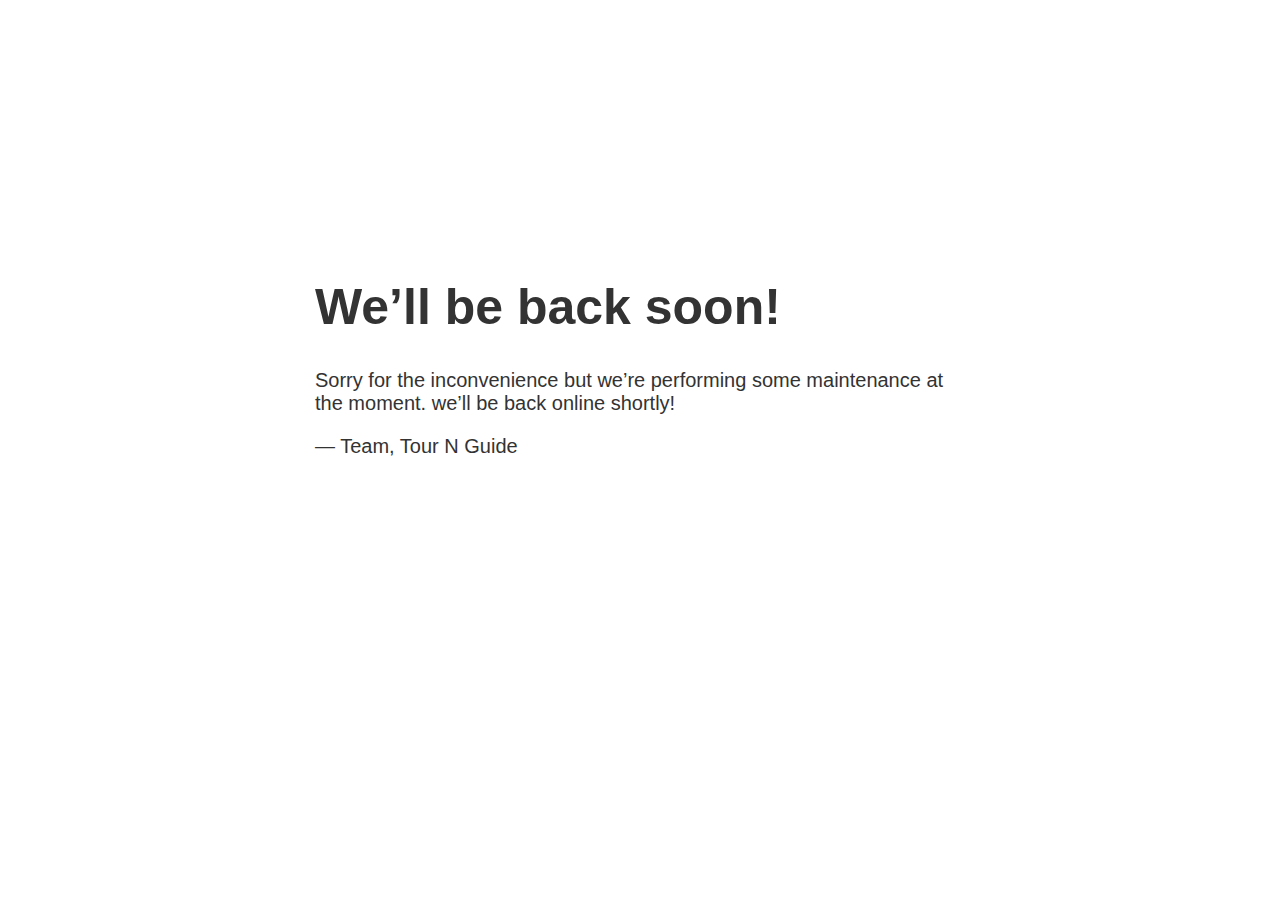
==== index.html @ 801d1462 "Update index.html" ====
<!doctype html>
<html>
<head><meta charset="utf-8">
	<title>hotelsamtenling</title>
</head>
<body>
<p>&nbsp;
<p></p>
</p>
</body>
</html>
<p><br />
<title></title>
<style type="text/css">body { text-align: center; padding: 150px; }
  h1 { font-size: 50px; }
  body { font: 20px Helvetica, sans-serif; color: #333; }
  article { display: block; text-align: left; width: 650px; margin: 0 auto; }
  a { color: #dc8100; text-decoration: none; }
  a:hover { color: #333; text-decoration: none; }
</style>
</p>

<article>
<h1>We&rsquo;ll be back soon!</h1>

<div>
<p>Sorry for the inconvenience but we&rsquo;re performing some maintenance at the moment. we&rsquo;ll be back online shortly!</p>

<p>&mdash; Team, Tour N Guide</p>
</div>
</article>
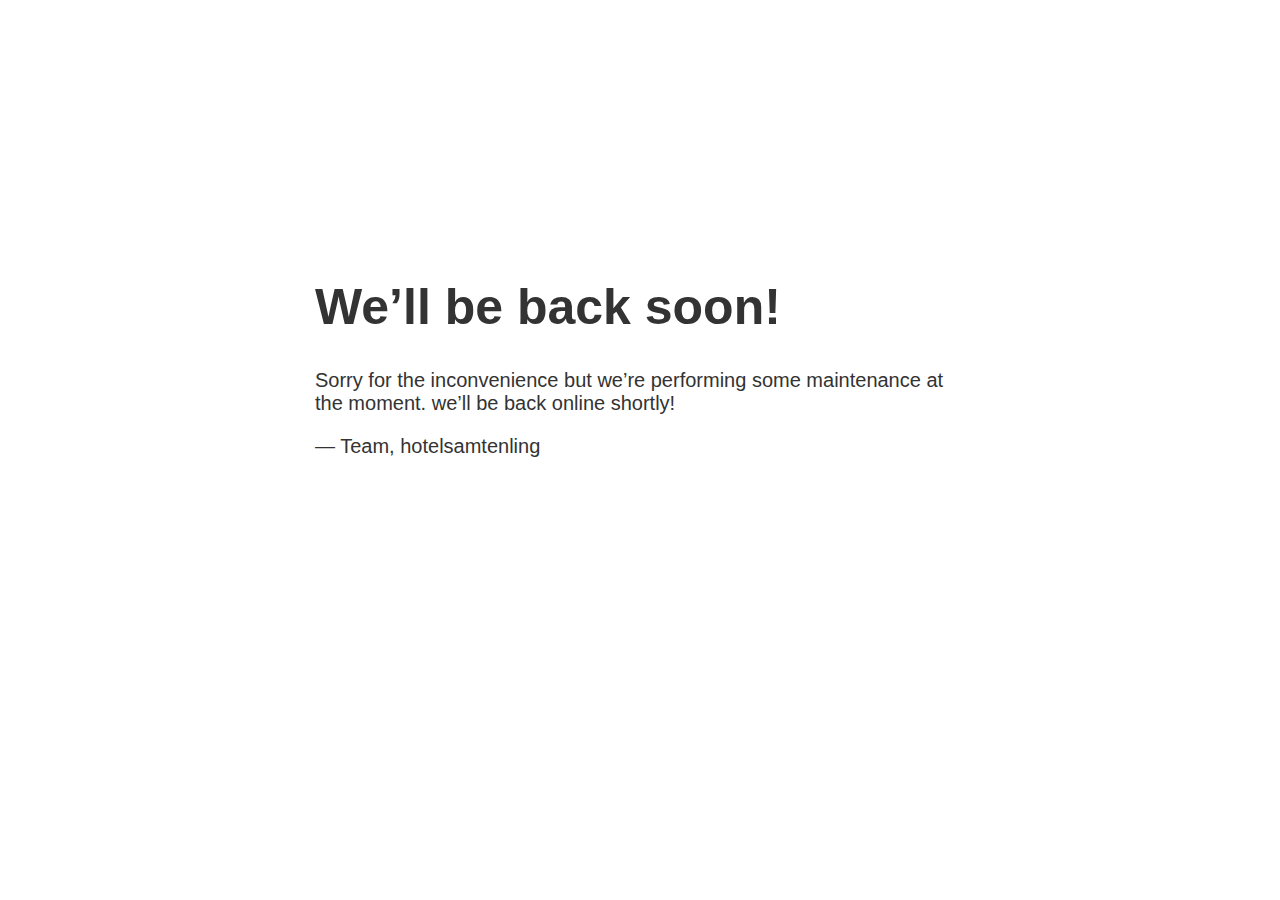
==== commit e744916a: "Update index.html" ====
--- a/index.html
+++ b/index.html
@@ -26,6 +26,6 @@
 <div>
 <p>Sorry for the inconvenience but we&rsquo;re performing some maintenance at the moment. we&rsquo;ll be back online shortly!</p>
 
-<p>&mdash; Team, Tour N Guide</p>
+<p>&mdash; Team, hotelsamtenling</p>
 </div>
 </article>
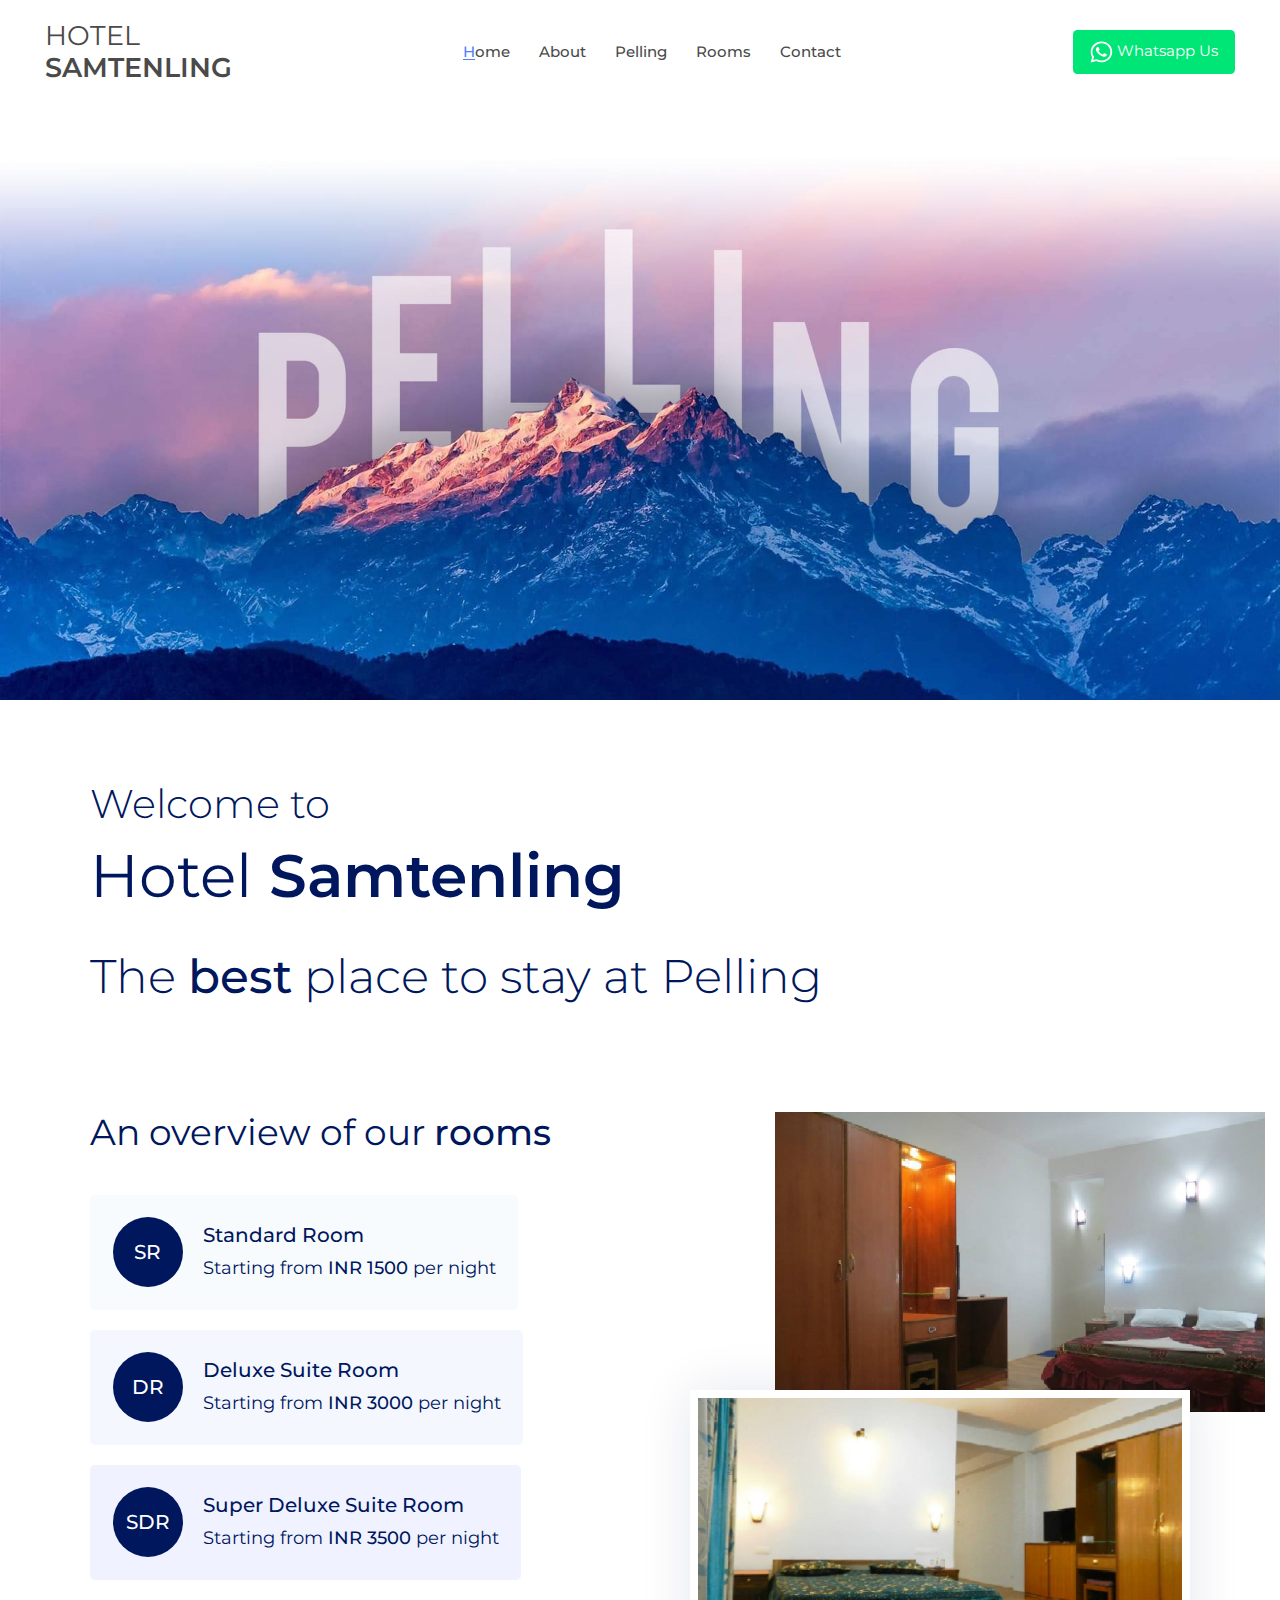
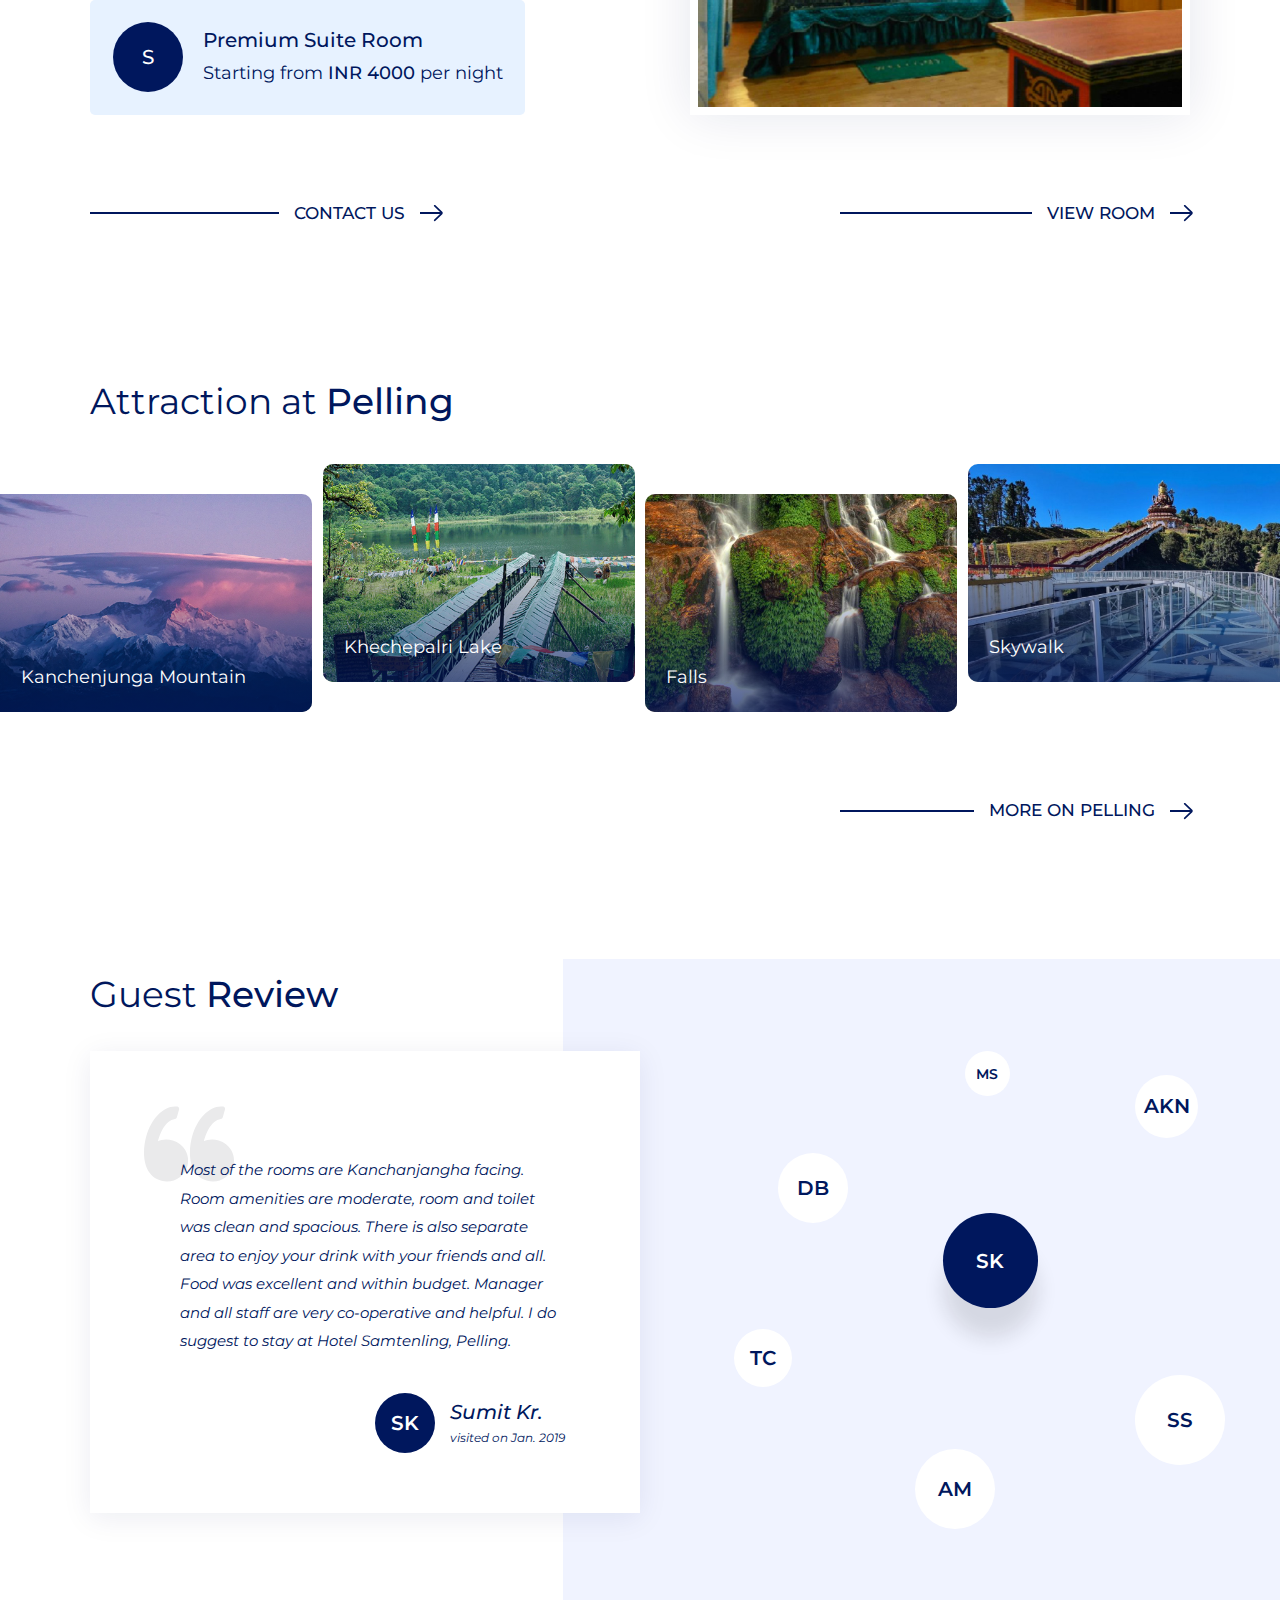
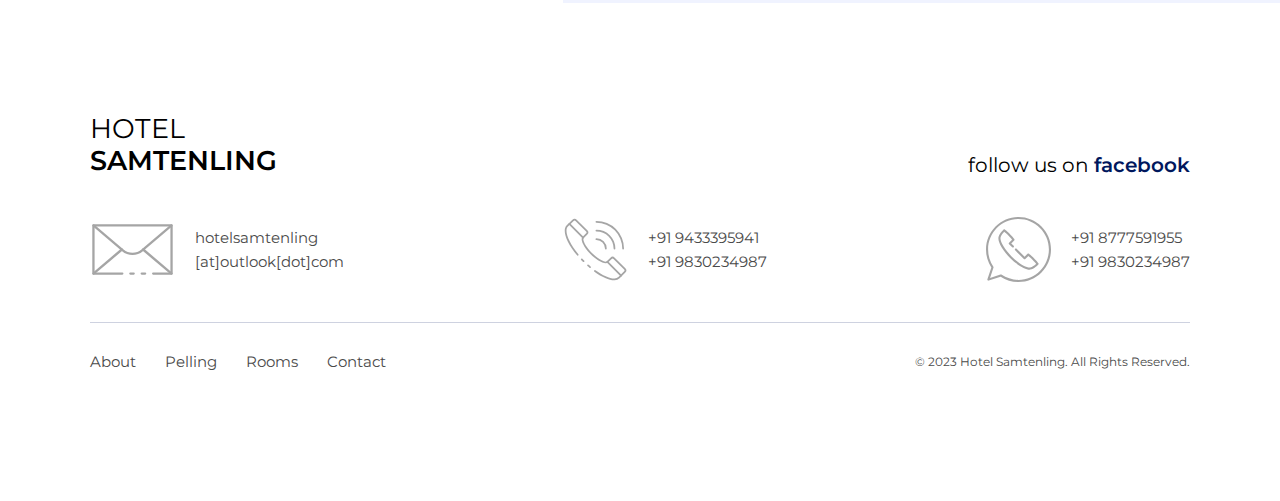
==== commit ead0d7d6: "Add files via upload" ====
--- a/index.html
+++ b/index.html
@@ -1,31 +1,350 @@
-<!doctype html>
-<html>
-<head><meta charset="utf-8">
-	<title>hotelsamtenling</title>
-</head>
-<body>
-<p>&nbsp;
-<p></p>
-</p>
-</body>
-</html>
-<p><br />
-<title></title>
-<style type="text/css">body { text-align: center; padding: 150px; }
-  h1 { font-size: 50px; }
-  body { font: 20px Helvetica, sans-serif; color: #333; }
-  article { display: block; text-align: left; width: 650px; margin: 0 auto; }
-  a { color: #dc8100; text-decoration: none; }
-  a:hover { color: #333; text-decoration: none; }
-</style>
-</p>
-
-<article>
-<h1>We&rsquo;ll be back soon!</h1>
-
-<div>
-<p>Sorry for the inconvenience but we&rsquo;re performing some maintenance at the moment. we&rsquo;ll be back online shortly!</p>
-
-<p>&mdash; Team, hotelsamtenling</p>
-</div>
-</article>
+<!-- Website: Hotel Samtenling
+Start Date: Dec. 14, 2020
+Location: Skk Home, Howrah  -->
+
+<!DOCTYPE html>
+<html lang="en">
+    <head>
+        <meta charset="UTF-8">
+        <meta name="theme-color" content="#00175d">
+        <meta name="viewport" content="width=device-width, initial-scale=1.0">
+        <meta name="format-detection" content="telephone=no">
+        <link rel="shortcut icon" href="assets/img/__fav/favicon.ico"/>
+        <link rel="icon" type="image/png" href="assets/img/__fav/favicon-32x32.png" sizes="32x32" />
+        <link rel="icon" type="image/png" href="assets/img/__fav/favicon-16x16.png" sizes="16x16" />
+        <title>Hotel Samtenling</title>
+
+        <!-- datepicker css -->
+        <link rel="stylesheet" href="assets/vendors/tuds-tDatepicker/css/t-datepicker.min.css">
+        <link rel="stylesheet" href="assets/vendors/tuds-tDatepicker/css/t-datepicker-blue.css">
+
+        <link rel="stylesheet" href="assets/vendors/swiper@6.4.5/swiper-bundle.min.css">
+        <link rel="stylesheet" href="assets/css/style.css">
+<link rel="stylesheet" href="assets/css/style-custom.css">
+    </head>
+
+
+    <body>
+
+        <header class="hs__header frontpage">
+            <div class="max-container">
+                <div class="inner-container">
+                    <a href="index.html" class="hs-logo">
+                        <h1><span class="d-block">HOTEL</span>SAMTENLING</h1>
+                    </a>
+
+                    <nav>
+                        <ul>
+                            <li><a href="index.html" class="nav-actv">Home</a></li>
+                            <li><a href="about.html">About</a></li>
+                            <li><a href="pelling.html">Pelling</a></li>
+                            <li><a href="rooms.html">Rooms</a></li>
+                            
+                            
+                            <li><a href="contact.html">Contact</a></li>
+                        </ul>
+                    </nav>
+
+                    <a href="https://wa.me/919830234987" class="btn btn-whatsapp solid rounded"><span><img src="assets/img/icons/whatsappC.svg"/></span> Whatsapp Us</a>
+                    
+                    <div id="menu-toggle" class="btn--hammenu">
+                        <div id="hamburger"><span></span><span></span><span></span></div>
+                        <div id="cross"><span></span><span></span></div>
+                    </div>
+                </div>
+            </div>
+        </header>
+
+
+    <main class="hs__home">
+        <section class="hs__hero"></section>
+
+        <section class="hs__intro">
+            <div class="main-container">
+                <div class="inner-container">
+                    <p>Welcome to</p>
+                    <h2><span>Hotel</span> Samtenling</h2>
+                    <h3>The <strong>best</strong> place to stay at Pelling</h3>
+                </div>
+            </div>
+        </section>
+
+        <section class="hs__room-overview">
+            <div class="main-container">
+                <div class="inner-container">
+                    <article>
+                        <h4 class="sec-title">An overview of our <strong>rooms</strong></h4>
+
+                        <div class="room-card" style="background-color: #f8fbfe;">
+                            <span>SR</span>
+                            <summary>
+                                <h5>Standard Room</h5>
+                                <p>Starting from <br/><strong>INR 1500</strong> per night</p>
+                            </summary>
+                        </div>
+
+                        <div class="room-card" style="background-color: #f4f7fe;">
+                            <span>DR</span>
+                            <summary>
+                                <h5>Deluxe Suite Room</h5>
+                                <p>Starting from <br/><strong>INR 3000</strong> per night</p>
+                            </summary>
+                        </div>
+
+                        <div class="room-card" style="background-color: #f0f3ff;">
+                            <span>SDR</span>
+                            <summary>
+                                <h5>Super Deluxe Suite Room</h5>
+                                <p>Starting from <br/><strong>INR 3500</strong> per night</p>
+                            </summary>
+                        </div>
+
+                        <div class="room-card" style="background-color: #e7f2ff;">
+                            <span>S</span>
+                            <summary>
+                                <h5>Premium Suite Room</h5>
+                                <p>Starting from <br/><strong>INR 4000</strong> per night</p>
+                            </summary>
+                        </div>
+                    </article>
+
+                    <figure>
+                        <span class="rt"><img src="assets/img/rooms/rt.jpg"/></span>
+                        <span class="rb"><img src="assets/img/rooms/rb.jpg"/></span>
+                    </figure>
+
+                    <div class="btn-grp">
+                        <a href="contact.html" class="btn_long-arw"> <span>CONTACT US</span></a>
+                        <a href="rooms.html" class="btn_long-arw"><span>VIEW ROOM</span></a>
+                    </div>
+                </div>
+            </div>
+        </section>
+
+        <section class="hs__plg-attraction">
+            <div class="main-container">
+                <div class="inner-container">
+                    <h4 class="sec-title">Attraction at <strong>Pelling</strong></h4>
+                </div>
+                </div>
+            <div class="figs-cover">
+                <div class="inner-container">
+                    <figure>
+                        <img src="assets/img/attraction/sm/kan.jpg"/>
+                        <figcaption>kanchenjunga mountain</figcaption>
+                    </figure>
+                    <figure>
+                        <img src="assets/img/attraction/sm/khecheopalri.jpg"/>
+                        <figcaption>khechepalri lake</figcaption>
+                    </figure>
+                    <figure>
+                        <img src="assets/img/attraction/sm/falls.jpg"/>
+                        <figcaption>Falls</figcaption>
+                    </figure>
+                    <figure>
+                        <img src="assets/img/attraction/sm/skywalk.jpg"/>
+                        <figcaption>Skywalk</figcaption>
+                    </figure>
+                </div>
+            </div>
+            <div class="main-container">
+                <div class="inner-container">
+                    <div class="btn-grp">
+                        <a href="pelling.html" class="btn_long-arw"><span>MORE ON PELLING</span></a>
+                    </div>
+                </div>
+            </div>
+        </section>
+
+        <section class="hs__testomonials">
+            <div class="main-container">
+                <h4 class="sec-title">Guest <strong>Review</strong></h4>
+                <div class="inner-container">   
+                    <article>
+                                                <div class="swiper-container swiper-testimoni shadow-2">
+                            <div class="swiper-wrapper">
+                                                                    <div class="swiper-slide">
+                                        <div class="testimoni-box">
+                                            <div class="--review">
+                                                <p>Most of the rooms are Kanchanjangha facing. Room amenities are moderate, room and toilet was clean and spacious. There is also separate area to enjoy your drink with your friends and all. Food was excellent and within budget. Manager and all staff are very co-operative and helpful. I do suggest to stay at Hotel Samtenling, Pelling.</p>                                            </div>
+                                            <div class="--guest-info ml-auto">
+                                                <span class="--guest-sname rounded bg-blu c-white">SK</span>                                                
+                                                <div>
+                                                    <h6 class="--guest-name">Sumit Kr.</h6>
+                                                    <em class="--guest-visited">visited on Jan. 2019</em>
+                                                </div>
+                                            </div>
+                                        </div>
+                                    </div>
+                                                                    <div class="swiper-slide">
+                                        <div class="testimoni-box">
+                                            <div class="--review">
+                                                <p>Fooding & Lodging is very much appreciated.</p>                                            </div>
+                                            <div class="--guest-info ml-auto">
+                                                <span class="--guest-sname rounded bg-blu c-white">SS</span>                                                
+                                                <div>
+                                                    <h6 class="--guest-name">Susanta Saha</h6>
+                                                    <em class="--guest-visited">visited on Jan. 2019</em>
+                                                </div>
+                                            </div>
+                                        </div>
+                                    </div>
+                                                                    <div class="swiper-slide">
+                                        <div class="testimoni-box">
+                                            <div class="--review">
+                                                <p>Stay only one night but feel so good,  staff was good specially thanx to utpal ji and his staff. Fish and chiken was good. Morning breakfast puri alloo mindblowing.... It was great experience to stay their.</p>                                            </div>
+                                            <div class="--guest-info ml-auto">
+                                                <span class="--guest-sname rounded bg-blu c-white">AM</span>                                                
+                                                <div>
+                                                    <h6 class="--guest-name">Amit Manocha</h6>
+                                                    <em class="--guest-visited">visited on Oct. 2019</em>
+                                                </div>
+                                            </div>
+                                        </div>
+                                    </div>
+                                                                    <div class="swiper-slide">
+                                        <div class="testimoni-box">
+                                            <div class="--review">
+                                                <p>Hotel Samteling in lower Peeling. It is a very good hotel for Lodging and Fooding. It is a view point of "KANCHANJANGHA " </p>                                            </div>
+                                            <div class="--guest-info ml-auto">
+                                                <span class="--guest-sname rounded bg-blu c-white">TC</span>                                                
+                                                <div>
+                                                    <h6 class="--guest-name">Tarun Chatterjee</h6>
+                                                    <em class="--guest-visited">visited on Jan. 2020</em>
+                                                </div>
+                                            </div>
+                                        </div>
+                                    </div>
+                                                                    <div class="swiper-slide">
+                                        <div class="testimoni-box">
+                                            <div class="--review">
+                                                <p>Hotel was very good.  food was also good.. Staffs are very cooperative with good behavior.</p>                                            </div>
+                                            <div class="--guest-info ml-auto">
+                                                <span class="--guest-sname rounded bg-blu c-white">DB</span>                                                
+                                                <div>
+                                                    <h6 class="--guest-name">Debayan Biswas</h6>
+                                                    <em class="--guest-visited">visited on May. 2019</em>
+                                                </div>
+                                            </div>
+                                        </div>
+                                    </div>
+                                                                    <div class="swiper-slide">
+                                        <div class="testimoni-box">
+                                            <div class="--review">
+                                                <p>Manager including other staff members were excellent well mannered.</p>                                            </div>
+                                            <div class="--guest-info ml-auto">
+                                                <span class="--guest-sname rounded bg-blu c-white">AKN</span>                                                
+                                                <div>
+                                                    <h6 class="--guest-name">Amit K Nath</h6>
+                                                    <em class="--guest-visited">visited on May. 2019</em>
+                                                </div>
+                                            </div>
+                                        </div>
+                                    </div>
+                                                                    <div class="swiper-slide">
+                                        <div class="testimoni-box">
+                                            <div class="--review">
+                                                <p>Nice location ... Great view ... Good room service ... Top class suite rooms.</p>                                            </div>
+                                            <div class="--guest-info ml-auto">
+                                                <span class="--guest-sname rounded bg-blu c-white">MS</span>                                                
+                                                <div>
+                                                    <h6 class="--guest-name">Md. Shakhawatullah</h6>
+                                                    <em class="--guest-visited">visited on Dec. 2018</em>
+                                                </div>
+                                            </div>
+                                        </div>
+                                    </div>
+                                                            </div>
+                        </div>
+                    </article>
+                                                    
+                    <summary>
+                        <!-- Add Pagination -->
+                        <div class="swiper-testimoni--pagination"></div>
+						
+						<!-- Add Arrows -->
+                        <div class="swiper-arw">
+                            <a href="javascript:" class="swiper-button--prev">PREV</a>
+                            <a href="javascript:" class="swiper-button--next">NEXT</a>
+                        </div>
+						
+						<div class="clearfix"></div>
+                    </summary>
+                </div>
+            </div>
+        </section>
+
+    </main>
+
+<footer class="hs__footer">
+    <div class="main-container">
+        <div class="inner-container">
+
+            <div class="footer-logo">
+                <a href="index.html" class="hs-logo"><h3><span class="d-block">HOTEL</span>SAMTENLING</h3></a>
+                <p>follow us on <a href="javascript:">facebook</a></p>
+            </div>
+
+            <div class="footer-contact">
+                <summary>
+                    <span style="width: 85px;"><img src="assets/img/icons/email.svg"/></span>
+                    <div>
+                        <p><a href="mailto:hotelsamtenling@outlook.com">hotelsamtenling<br/>[at]outlook[dot]com</a></p>
+                    </div>
+                </summary>
+
+                <summary>
+                    <span><img src="assets/img/icons/phone-call.svg"/></span>
+                    <div>
+                        <p><a href="tel:+919433395941">+91 9433395941</a></p>
+                        <p><a href="tel:+919830234987">+91 9830234987</a></p>
+                    </div>
+                </summary>
+
+                <summary>
+                    <span><img src="assets/img/icons/whatsapp.svg"/></span>
+                    <div>
+                        <p><a target="_blank" href="https://wa.me/918777591955">+91 8777591955</a></p>
+                        <p><a target="_blank" href="https://wa.me/919830234987">+91 9830234987</a></p>
+                    </div>
+                </summary>
+            </div>
+
+            <div class="footer-links">
+                <nav>
+                    <ul>
+                        <li><a href="about.html">About</a></li>
+                        <li><a href="pelling.html">Pelling</a></li>
+                        <li><a href="rooms.html">Rooms</a></li>
+                        
+                        
+                        <li><a href="contact.html">Contact</a></li>
+                    </ul>
+                </nav>
+                <p>&copy; 2023 Hotel Samtenling. <span>All Rights Reserved.</span></p>
+            </div>
+        </div>
+    </div>
+</footer>
+
+<section class="cd-badge">
+    <div class="main-container">
+        <div class="inner-container text-center">
+            <p>a site by <a href="javascript:" class="link link-blu">codesign</a></p>
+        </div>
+    </div>
+</section>
+
+
+
+
+
+
+
+<script src="assets/js/jquery.js"></script>
+
+<script src="assets/vendors/swiper@6.4.5/swiper-bundle.min.js"></script>
+<script src="assets/js/frontend.js"></script>
+
+</body>
+</html>--- a/assets/css/style.css
+++ b/assets/css/style.css
@@ -0,0 +1,2 @@
+@import url("https://fonts.googleapis.com/css2?family=Montserrat:wght@300;400;500;600;700&display=swap");@import url("https://fonts.googleapis.com/css2?family=Bebas+Neue&display=swap");:root{--fs-root: 15px;--ff-primary: "Montserrat", Tahoma, sans-serif;--ff-s: "Bebas Neue", Impact, cursive}strong{font-weight:500}@media (max-width: 999px){:root{--fs-root: 14px}}.bg-white,.btn.btn-white,.btn.btn-white.outline:hover,.btn.btn-white.outlineB:hover,.link.link-white::before{background-color:#fff}.c-white,.btn.btn-white,.link.link-white{color:#fff}.bg-black,.btn.btn-black,.btn.btn-black.outline:hover,.btn.btn-black.outlineB:hover,.link.link-black::before{background-color:#000}.c-black,.btn.btn-black,.link.link-black{color:#000}.bg-place,.btn.btn-place,.btn.btn-place.outline:hover,.btn.btn-place.outlineB:hover,.link.link-place::before{background-color:#aeaeae}.c-place,.btn.btn-place,.link.link-place{color:#aeaeae}.bg-mark,.btn.btn-mark,.btn.btn-mark.outline:hover,.btn.btn-mark.outlineB:hover,.link.link-mark::before{background-color:#ff0}.c-mark,.btn.btn-mark,.link.link-mark{color:#ff0}.bg-border,.btn.btn-border,.btn.btn-border.outline:hover,.btn.btn-border.outlineB:hover,.link.link-border::before{background-color:#ced2e0}.c-border,.btn.btn-border,.link.link-border{color:#ced2e0}.bg-body,.btn.btn-body,.btn.btn-body.outline:hover,.btn.btn-body.outlineB:hover,.link.link-body::before{background-color:#fff}.c-body,.btn.btn-body,.link.link-body{color:#fff}.bg-success,.btn.btn-success,.btn.btn-success.outline:hover,.btn.btn-success.outlineB:hover,.link.link-success::before{background-color:#7ac142}.c-success,.btn.btn-success,.link.link-success{color:#7ac142}.bg-error,.btn.btn-error,.btn.btn-error.outline:hover,.btn.btn-error.outlineB:hover,.link.link-error::before{background-color:#d81212}.c-error,.btn.btn-error,.link.link-error{color:#d81212}.bg-txt,.btn.btn-txt,.btn.btn-txt.outline:hover,.btn.btn-txt.outlineB:hover,.link.link-txt::before{background-color:#4a4a4a}.c-txt,.btn.btn-txt,.link.link-txt{color:#4a4a4a}.bg-blu,.btn.btn-blu,.btn.btn-blu.outline:hover,.btn.btn-blu.outlineB:hover,.link.link-blu::before{background-color:#00175d}.c-blu,.btn.btn-blu,.link.link-blu{color:#00175d}.bg-blu2,.btn.btn-blu2,.btn.btn-blu2.outline:hover,.btn.btn-blu2.outlineB:hover,.link.link-blu2::before{background-color:#12359e}.c-blu2,.btn.btn-blu2,.link.link-blu2{color:#12359e}.bg-dblu,.btn.btn-dblu,.btn.btn-dblu.outline:hover,.btn.btn-dblu.outlineB:hover,.link.link-dblu::before{background-color:#507eff}.c-dblu,.btn.btn-dblu,.link.link-dblu{color:#507eff}.bg-lblu,.btn.btn-lblu,.btn.btn-lblu.outline:hover,.btn.btn-lblu.outlineB:hover,.link.link-lblu::before{background-color:#f0f3ff}.c-lblu,.btn.btn-lblu,.link.link-lblu{color:#f0f3ff}.bg-pink,.btn.btn-pink,.btn.btn-pink.outline:hover,.btn.btn-pink.outlineB:hover,.link.link-pink::before{background-color:#c295c4}.c-pink,.btn.btn-pink,.link.link-pink{color:#c295c4}.bg-b1,.btn.btn-b1,.btn.btn-b1.outline:hover,.btn.btn-b1.outlineB:hover,.link.link-b1::before{background-color:#e7f2ff}.c-b1,.btn.btn-b1,.link.link-b1{color:#e7f2ff}.bg-b2,.btn.btn-b2,.btn.btn-b2.outline:hover,.btn.btn-b2.outlineB:hover,.link.link-b2::before{background-color:#f0f3ff}.c-b2,.btn.btn-b2,.link.link-b2{color:#f0f3ff}.bg-b3,.btn.btn-b3,.btn.btn-b3.outline:hover,.btn.btn-b3.outlineB:hover,.link.link-b3::before{background-color:#f4f7fe}.c-b3,.btn.btn-b3,.link.link-b3{color:#f4f7fe}.bg-facebook,.btn.btn-facebook,.btn.btn-facebook.outline:hover,.btn.btn-facebook.outlineB:hover,.link.link-facebook::before{background-color:#1877F2}.c-facebook,.btn.btn-facebook,.link.link-facebook{color:#1877F2}.bg-transparent,.btn.btn-transparent,.btn.btn-transparent.outline:hover,.btn.btn-transparent.outlineB:hover,.link.link-transparent::before{background-color:transparent !important}.c-transparent,.btn.btn-transparent,.link.link-transparent{color:transparent !important}@viewport{width:device-width}@-o-viewport{width:device-width}@-ms-viewport{width:device-width}::-webkit-selection{background:#00175d;text-shadow:none;color:#fff}::-moz-selection{background:#00175d;text-shadow:none;color:#fff}::selection{background:#00175d;text-shadow:none;color:#fff}:-ms-input-placeholder{color:#000000;opacity:0.5}::-webkit-input-placeholder{color:#000000;opacity:0.5}::-ms-input-placeholder{color:#000000;opacity:0.5}::placeholder{color:#000000;opacity:0.5}::-webkit-scrollbar{width:10px;background:#eeeeee}::-webkit-scrollbar-thumb{background:#999999}::-webkit-scrollbar-corner{background:#000}*,*::after,*::before{margin:0;padding:0;-webkit-tap-highlight-color:transparent;-webkit-box-sizing:border-box;-ms-box-sizing:border-box;box-sizing:border-box}html{font-family:sans-serif;-ms-text-size-adjust:100%;-webkit-text-size-adjust:100%;-webkit-font-smoothing:antialiased;font-size:var(--fs-root);font-family:var(--ff-primary);scroll-behavior:smooth}html.bound{max-height:100%;overflow:hidden}html.bound body{max-height:inherit;overflow:inherit}body{width:100%;float:left;line-height:1.2;background-color:#fff;color:#4a4a4a}article,aside,details,figcaption,figure,footer,header,main,menu,nav,section,summary{display:block;margin:0;padding:0}audio,canvas,progress,video{display:inline-block;margin:0;padding:0}audio:not([controls]){display:none;height:0}progress{vertical-align:baseline}template,[hidden]{display:none}address{font-style:normal}a{background-color:transparent;-webkit-text-decoration-skip:objects;color:inherit}a *{color:inherit}a,a:active,a:hover,a:focus,a:visited{outline:0;text-decoration:none}abbr[title]{border-bottom:none;text-decoration:underline;-webkit-text-decoration:underline dotted;text-decoration:underline dotted}dfn{font-style:italic}h1,h2,h3,h4,h5,h6{font-weight:inherit;font-size:inherit}b span,strong span{font-weight:inherit}dt{font-weight:700}dd{margin-bottom:.5rem;margin-left:0}blockquote{margin:0 0 1rem}mark{background-color:#ff0;color:#000}small{font-size:80%}sub,sup{font-size:75%;line-height:0;position:relative;vertical-align:baseline}sub{bottom:-.25em}sup{top:-.5em}img{max-width:100%;display:inline-block}img,img:active,img:focus,img:hover{border-style:none;outline:0;vertical-align:middle}svg:not(:root){overflow:hidden}code,kbd,pre,samp{font-family:monospace, monospace;font-size:1em}pre{margin-top:0;margin-bottom:1rem;overflow:auto}hr{-webkit-box-sizing:content-box;-ms-box-sizing:content-box;box-sizing:content-box;height:0;overflow:visible}[type="checkbox"],[type="radio"]{-webkit-box-sizing:border-box;-ms-box-sizing:border-box;box-sizing:border-box;padding:0}[type="number"]::-webkit-inner-spin-button,[type="number"]::-webkit-outer-spin-button{height:auto}[type="search"]{-webkit-appearance:textfield;outline-offset:-2px}[type="search"]::-webkit-search-cancel-button,[type="search"]::-webkit-search-decoration{-webkit-appearance:none}::-webkit-input-placeholder{color:inherit;opacity:.54}::-webkit-file-upload-button{-webkit-appearance:button;font:inherit}input{line-height:normal}input,button,select,textarea{outline:none !important;filter:none !important;-webkit-filter:none !important}input:focus,input:active,input:visited,button:focus,button:active,button:visited,select:focus,select:active,select:visited,textarea:focus,textarea:active,textarea:visited{outline:none !important}select{-webkit-appearance:none;-moz-appearance:none;-ms-appearance:none;appearance:none}select::-ms-expand{display:none}select option{font-family:inherit}button,input,optgroup,select,textarea{color:inherit;font:inherit;margin:0;border-radius:0}button,input[type="button"],input[type="reset"],input[type="submit"]{-webkit-appearance:button;-moz-appearance:button;-ms-appearance:button;appearance:button;cursor:pointer}*[disabled]{cursor:default;opacity:1}optgroup{font-weight:700}button,input{overflow:visible}input[type="text"],textarea,select{-webkit-appearance:none;-moz-appearance:none;appearance:none}button,select{text-transform:none}button::-moz-focus-inner,[type="button"]::-moz-focus-inner,[type="reset"]::-moz-focus-inner,[type="submit"]::-moz-focus-inner{border-style:none;padding:0}button:-moz-focusring,[type="button"]:-moz-focusring,[type="reset"]:-moz-focusring,[type="submit"]:-moz-focusring{outline:1px dotted ButtonText}fieldset{border:1px solid transparent;margin:0;padding:0}legend{-webkit-box-sizing:border-box;-ms-box-sizing:border-box;box-sizing:border-box;color:inherit;display:table;max-width:100%;padding:0;white-space:normal}textarea{overflow:auto}header,main,footer,section,.inner-container,body>div{width:100%;float:left}a,span,label,strong{display:inline-block}.vh,.fullH,.fullScreen{height:100vh !important;height:calc(var(--vh, 1vh) * 100) !important}.fullW,.center-container,.table-container{width:100% !important;float:left}.noScrl{max-height:100%;overflow:hidden}.radius0{border-radius:0 !important}.fullScreen{width:100%}img.fullScreen{-o-object-fit:cover;object-fit:cover;-o-object-position:center;object-position:center}.w-100{width:100% !important}.w-auto{width:auto !important}.fl-left{float:left !important}.fl-right{float:right !important}.fl-none{float:none !important}.equal-height{display:-webkit-box;display:-ms-flexbox;display:flex;-webkit-box-orient:horizontal;-webkit-box-direction:normal;-ms-flex-direction:row;flex-direction:row;-webkit-box-pack:flex-start;-ms-flex-pack:flex-start;justify-content:flex-start;-webkit-box-align:stretch;-ms-flex-align:stretch;align-items:stretch;-ms-flex-wrap:wrap;flex-wrap:wrap}.d-none{display:none !important}.d-inline{display:inline !important}.d-inline-block{display:inline-block !important}.d-block{display:block !important}.clearfix::after{content:"";clear:both;display:table}.bg-transparent,.btn.btn-transparent,.btn.btn-transparent.outline:hover,.btn.btn-transparent.outlineB:hover,.link.link-transparent::before{background-color:transparent !important}.posiR{position:relative !important}.text-center,.center-container{text-align:center !important}.text-left{text-align:left !important}.text-right{text-align:right !important}.text-justify{text-align:justify !important}.text-up{text-transform:uppercase}.text-low{text-transform:lowercase}.shadow-1,.hs__testomonials summary .swiper-pagination-bullet.swiper-pagination-bullet-active{-webkit-box-shadow:0px 30px 20px rgba(25,25,26,0.12);box-shadow:0px 30px 20px rgba(25,25,26,0.12)}.shadow-2{-webkit-box-shadow:0px 5px 28px 0px rgba(0,23,93,0.08);box-shadow:0px 5px 28px 0px rgba(0,23,93,0.08)}.no-shadow{-webkit-box-shadow:none !important;-ms-box-shadow:none !important;box-shadow:none !important}.no-border{border:none !important}body .mr-auto{margin-right:auto !important}body .ml-auto{margin-left:auto !important}body .m-0{margin:0px !important}body .mt-0{margin-top:0px !important}body .mb-0{margin-bottom:0px !important}body .ml-0{margin-left:0px !important}body .mr-0{margin-right:0px !important}body .p-0{padding:0px !important}body .pt-0{padding-top:0px !important}body .pb-0{padding-bottom:0px !important}body .pl-0{padding-left:0px !important}body .pr-0{padding-right:0px !important}body .b-0{border:none !important}body .bt-0{border-top:none !important}body .bb-0{border-bottom:none !important}body .bl-0{border-left:none !important}body .br-0{border-right:none !important}body .mt-4{margin-top:4px !important}body .mt-5{margin-top:5px !important}body .mt-10{margin-top:10px !important}body .mt-15{margin-top:15px !important}body .mt-20{margin-top:20px !important}body .mt-30{margin-top:30px !important}body .mt-35{margin-top:35px !important}body .mt-150{margin-top:150px !important}body .mb-5{margin-bottom:5px !important}body .mb-10{margin-bottom:10px !important}body .mb-20{margin-bottom:20px !important}body .mb-25{margin-bottom:25px !important}body .mb-30{margin-bottom:30px !important}body .mb-50{margin-bottom:50px !important}body .ml-10{margin-left:10px !important}body .ml-30{margin-left:30px !important}.vcenter{display:-webkit-box;display:-ms-flexbox;display:flex;-webkit-box-pack:center;-ms-flex-pack:center;justify-content:center;-webkit-box-align:center;-ms-flex-align:center;align-items:center;-webkit-box-orient:vertical;-webkit-box-direction:normal;-ms-flex-direction:column;flex-direction:column}.center{display:-webkit-box;display:-ms-flexbox;display:flex;-webkit-box-pack:flex-start;-ms-flex-pack:flex-start;justify-content:flex-start;-webkit-box-align:center;-ms-flex-align:center;align-items:center;-webkit-box-orient:horizontal;-webkit-box-direction:normal;-ms-flex-direction:row;flex-direction:row}.center>*:not(:last-child){margin-right:15px}.rounded{border-radius:50%}.img-hover-zoom{overflow:hidden}.img-hover-zoom img{-webkit-transition:6s linear;transition:6s linear}.img-hover-zoom:hover img{-webkit-transform:scale(1.8);transform:scale(1.8)}.icenter{display:-webkit-box;display:-ms-flexbox;display:flex;-webkit-box-orient:vertical;-webkit-box-direction:normal;-ms-flex-direction:column;flex-direction:column;-webkit-box-pack:center;-ms-flex-pack:center;justify-content:center;-webkit-box-align:center;-ms-flex-align:center;align-items:center}*[class*=btn-]{-webkit-transition:0.5s;transition:0.5s}*[class*=btn-]:hover{-webkit-transition:0.5s;transition:0.5s}.btns-container .btn:not(:first-child){margin-left:15px}*[class*=cell-] .btns-container{width:calc(100% + 50px) !important;left:-25px !important}.btn,.link{display:inline-block;white-space:nowrap;text-align:center;vertical-align:middle;-ms-touch-action:manipulation;touch-action:manipulation;cursor:pointer;background-image:none;-webkit-transition:0.3s;transition:0.3s}.btn{padding:0.65em 1.1em;border:1px solid transparent;-webkit-box-shadow:0px 0px 0px 0px transparent;-ms-box-shadow:0px 0px 0px 0px transparent;box-shadow:0px 0px 0px 0px transparent}.btn.btn-white.outline,.btn.btn-white.outlineB{border-color:#fff}.btn.btn-white.outline:hover,.btn.btn-white.outlineB:hover{border-color:#fff}.btn.btn-white.outline:hover{color:#fff}.btn.btn-white.outlineB:hover{color:#000}.btn.btn-black.outline,.btn.btn-black.outlineB{border-color:#000}.btn.btn-black.outline:hover,.btn.btn-black.outlineB:hover{border-color:#000}.btn.btn-black.outline:hover{color:#fff}.btn.btn-black.outlineB:hover{color:#000}.btn.btn-place.outline,.btn.btn-place.outlineB{border-color:#aeaeae}.btn.btn-place.outline:hover,.btn.btn-place.outlineB:hover{border-color:#aeaeae}.btn.btn-place.outline:hover{color:#fff}.btn.btn-place.outlineB:hover{color:#000}.btn.btn-mark.outline,.btn.btn-mark.outlineB{border-color:#ff0}.btn.btn-mark.outline:hover,.btn.btn-mark.outlineB:hover{border-color:#ff0}.btn.btn-mark.outline:hover{color:#fff}.btn.btn-mark.outlineB:hover{color:#000}.btn.btn-border.outline,.btn.btn-border.outlineB{border-color:#ced2e0}.btn.btn-border.outline:hover,.btn.btn-border.outlineB:hover{border-color:#ced2e0}.btn.btn-border.outline:hover{color:#fff}.btn.btn-border.outlineB:hover{color:#000}.btn.btn-body.outline,.btn.btn-body.outlineB{border-color:#fff}.btn.btn-body.outline:hover,.btn.btn-body.outlineB:hover{border-color:#fff}.btn.btn-body.outline:hover{color:#fff}.btn.btn-body.outlineB:hover{color:#000}.btn.btn-success.outline,.btn.btn-success.outlineB{border-color:#7ac142}.btn.btn-success.outline:hover,.btn.btn-success.outlineB:hover{border-color:#7ac142}.btn.btn-success.outline:hover{color:#fff}.btn.btn-success.outlineB:hover{color:#000}.btn.btn-error.outline,.btn.btn-error.outlineB{border-color:#d81212}.btn.btn-error.outline:hover,.btn.btn-error.outlineB:hover{border-color:#d81212}.btn.btn-error.outline:hover{color:#fff}.btn.btn-error.outlineB:hover{color:#000}.btn.btn-txt.outline,.btn.btn-txt.outlineB{border-color:#4a4a4a}.btn.btn-txt.outline:hover,.btn.btn-txt.outlineB:hover{border-color:#4a4a4a}.btn.btn-txt.outline:hover{color:#fff}.btn.btn-txt.outlineB:hover{color:#000}.btn.btn-blu.outline,.btn.btn-blu.outlineB{border-color:#00175d}.btn.btn-blu.outline:hover,.btn.btn-blu.outlineB:hover{border-color:#00175d}.btn.btn-blu.outline:hover{color:#fff}.btn.btn-blu.outlineB:hover{color:#000}.btn.btn-blu2.outline,.btn.btn-blu2.outlineB{border-color:#12359e}.btn.btn-blu2.outline:hover,.btn.btn-blu2.outlineB:hover{border-color:#12359e}.btn.btn-blu2.outline:hover{color:#fff}.btn.btn-blu2.outlineB:hover{color:#000}.btn.btn-dblu.outline,.btn.btn-dblu.outlineB{border-color:#507eff}.btn.btn-dblu.outline:hover,.btn.btn-dblu.outlineB:hover{border-color:#507eff}.btn.btn-dblu.outline:hover{color:#fff}.btn.btn-dblu.outlineB:hover{color:#000}.btn.btn-lblu.outline,.btn.btn-lblu.outlineB{border-color:#f0f3ff}.btn.btn-lblu.outline:hover,.btn.btn-lblu.outlineB:hover{border-color:#f0f3ff}.btn.btn-lblu.outline:hover{color:#fff}.btn.btn-lblu.outlineB:hover{color:#000}.btn.btn-pink.outline,.btn.btn-pink.outlineB{border-color:#c295c4}.btn.btn-pink.outline:hover,.btn.btn-pink.outlineB:hover{border-color:#c295c4}.btn.btn-pink.outline:hover{color:#fff}.btn.btn-pink.outlineB:hover{color:#000}.btn.btn-b1.outline,.btn.btn-b1.outlineB{border-color:#e7f2ff}.btn.btn-b1.outline:hover,.btn.btn-b1.outlineB:hover{border-color:#e7f2ff}.btn.btn-b1.outline:hover{color:#fff}.btn.btn-b1.outlineB:hover{color:#000}.btn.btn-b2.outline,.btn.btn-b2.outlineB{border-color:#f0f3ff}.btn.btn-b2.outline:hover,.btn.btn-b2.outlineB:hover{border-color:#f0f3ff}.btn.btn-b2.outline:hover{color:#fff}.btn.btn-b2.outlineB:hover{color:#000}.btn.btn-b3.outline,.btn.btn-b3.outlineB{border-color:#f4f7fe}.btn.btn-b3.outline:hover,.btn.btn-b3.outlineB:hover{border-color:#f4f7fe}.btn.btn-b3.outline:hover{color:#fff}.btn.btn-b3.outlineB:hover{color:#000}.btn.btn-facebook.outline,.btn.btn-facebook.outlineB{border-color:#1877F2}.btn.btn-facebook.outline:hover,.btn.btn-facebook.outlineB:hover{border-color:#1877F2}.btn.btn-facebook.outline:hover{color:#fff}.btn.btn-facebook.outlineB:hover{color:#000}.btn.btn-transparent.outline,.btn.btn-transparent.outlineB{border-color:transparent !important}.btn.btn-transparent.outline:hover,.btn.btn-transparent.outlineB:hover{border-color:transparent !important}.btn.btn-transparent.outline:hover{color:#fff}.btn.btn-transparent.outlineB:hover{color:#000}.btn.outline,.btn.outlineB{background-color:transparent}.btn.solid{color:#fff}.btn.solidB{color:#000}.btn:hover,.btn:focus{-webkit-box-shadow:0 14px 28px transparent,0 10px 10px rgba(0,0,0,0.18);-ms-box-shadow:0 14px 28px transparent,0 10px 10px rgba(0,0,0,0.18);box-shadow:0 14px 28px transparent,0 10px 10px rgba(0,0,0,0.18)}.btn.rounded{border-radius:.3em}.btn.small{font-size:16px;padding:0.5em 1.1em}.btn.xl{font-size:calc(16px + (20 - 16) * (100vw - 320px) / (1440 - 320));font-size:clamp(16px, 1.38889vw, 20px);padding:0.6em 2em}.btn.btn-arw span{top:-2px}@media (max-width: 760px){.btn{font-weight:600;font-size:12px;border:1px solid currentColor}.btn.xl{width:100%}}.link{padding-bottom:0.1em;position:relative;font-size:inherit;background-color:transparent}.link::before{content:'';display:inline-block;width:0%;height:1px;position:absolute;right:0;bottom:0;border-bottom:1px solid currentColor;-webkit-transition:0.5s;transition:0.5s}.link:hover::before{width:100%;right:auto;left:0}.btn_long-arw{width:400px;position:relative;padding-right:20px;text-align:right;color:#00175d;font-size:17px;font-weight:500;-webkit-transition:200ms;transition:200ms}.btn_long-arw span{padding:8px 15px;background-color:#fff;position:relative;z-index:1;-webkit-transition:inherit;transition:inherit}.btn_long-arw span::before{content:'';position:absolute;top:0;left:0;width:0%;height:100%;z-index:-1;background-color:#00175d;-webkit-transition:inherit;transition:inherit}.btn_long-arw::before,.btn_long-arw::after{content:'';position:absolute;top:50%;-webkit-transform:translateY(-50%);transform:translateY(-50%);-webkit-transition:inherit;transition:inherit}.btn_long-arw::before{width:100%;height:2px;left:0;background-color:#00175d}.btn_long-arw::after{width:26px;height:26px;background-repeat:no-repeat;background-position:center;background-size:contain;background-image:url("./../img/icons/right-arrow.svg")}.btn_long-arw:hover::after{-webkit-filter:brightness(0) invert(1);filter:brightness(0) invert(1);z-index:111}.btn_long-arw:hover span{color:#fff;-webkit-transition:inherit;transition:inherit}.btn_long-arw:hover span::before{width:calc(100% + 30px);-webkit-transition:inherit;transition:inherit}@media (max-width: 760px){.btn_long-arw{font-size:12px;font-weight:600;border:1px solid currentColor}.btn_long-arw span{padding:8px 13px}.btn_long-arw::before{display:none}.btn_long-arw::after{width:16px;height:16px}}.btn-grp{width:100%;float:left;-webkit-box-flex:0;-ms-flex:0 0 100%;flex:0 0 100%;display:-webkit-box;display:-ms-flexbox;display:flex;-webkit-box-orient:horizontal;-webkit-box-direction:normal;-ms-flex-direction:row;flex-direction:row;-webkit-box-pack:space-between;-ms-flex-pack:space-between;justify-content:space-between;-webkit-box-align:center;-ms-flex-align:center;align-items:center;margin-top:80px}.btn-grp .btn_long-arw{width:350px}.btn-grp .btn_long-arw:only-child{margin-left:auto}@media (max-width: 999px){.btn-grp{margin-top:40px}}@media (max-width: 760px){.btn-grp{margin-top:30px}.btn-grp .btn_long-arw{width:auto}.btn-grp .btn_long-arw:only-child{width:100%;text-align:center}}@media (max-width: 760px) and (min-width: 600px){.btn-grp{-webkit-box-pack:center;-ms-flex-pack:center;justify-content:center}.btn-grp .btn_long-arw:not(:only-child){margin:0 5px}}@media (max-width: 350px){.btn-grp{display:block}.btn-grp .btn_long-arw{width:100%;text-align:left}.btn-grp .btn_long-arw span{width:100%}.btn-grp .btn_long-arw:only-child{text-align:left}.btn-grp .btn_long-arw+*{margin-top:10px}}.container{padding-right:10px;padding-left:10px;margin-right:auto;margin-left:auto}.row{margin-left:-10px;margin-right:-10px;width:calc(100% + 20px);float:left}.row.col-equal{display:-webkit-box;display:-ms-flexbox;display:flex;-webkit-box-orient:horizontal;-webkit-box-direction:normal;-ms-flex-direction:row;flex-direction:row;-webkit-box-pack:flex-start;-ms-flex-pack:flex-start;justify-content:flex-start;-webkit-box-align:stretch;-ms-flex-align:stretch;align-items:stretch;-ms-flex-wrap:wrap;flex-wrap:wrap}.row.col-equal [class*="cell-"]>*{height:100%}[class*="cell-"]{padding-right:10px;margin-bottom:20px;padding-left:10px;float:left;-webkit-box-sizing:border-box;-ms-box-sizing:border-box;box-sizing:border-box}.gutter-b-0 [class*="cell-"]{margin-bottom:0}.cell-12{width:100%}.cell-11{width:91.66666667%}.cell-10{width:83.33333333%}.cell-9{width:75%}.cell-8{width:66.66666667%}.cell-7{width:58.33333333%}.cell-6{width:50%}.cell-5{width:41.66666667%}.cell-4{width:33.33333333%}.cell-3{width:25%}.cell-2{width:16.66666667%}.cell-1{width:8.33333333%}@media (max-width: 760px){.row{margin-left:-5px;margin-right:-5px;width:calc(100% + 10px)}[class*="cell-"]{padding-right:5px;padding-left:5px}}@media (min-width: 661px){.cell-desk-auto{width:auto}.cell-desk-6{width:50%}.cell-desk-7{width:48%}.cell-desk-5{width:40%}.cell-desk-4{width:33.33333333%}.cell-desk-3{width:25%}.cell-desk-2{width:20%}.cell-desk-2-new{width:22%}.cell-desk-8{width:66.66666667%}.cell-desk-single{width:64%}}.allForm{--fsize: 15px;--frmPad: 15px;--frmRadius: 3px;--fsizeHasValue: 12px;--frmLabelfsize: 14px;--frmLabelClr: #474747;--frmClr: #000000;--frmBorderClr: 1px solid #aaaaaa;--frmFieldBg: transparent}.allForm.white{--frmClr: #ffffff;--frmBorderClr: #ffffff;--frmChkBorder: #ffffff;--frmChkBg: transparent}.allForm.white option{background:rgba(0,0,0,0.9)}@media (max-width: 760px){.allForm{--fsize: 13px;--frmLabelfsize: 13px}}.allForm input:-webkit-autofill,.allForm input:-webkit-autofill:hover,.allForm input:-webkit-autofill:focus,.allForm textarea:-webkit-autofill,.allForm textarea:-webkit-autofill:hover,.allForm textarea:-webkit-autofill:focus,.allForm select:-webkit-autofill,.allForm select:-webkit-autofill:hover,.allForm select:-webkit-autofill:focus{transition:background-color 50000s ease-in-out 0s;-webkit-transition:background-color 50000s ease-in-out 0s;-webkit-text-fill-color:var(--frmClr) !important}.allForm input::-webkit-contacts-auto-fill-button{visibility:hidden;display:none !important;pointer-events:none;position:absolute;right:0}.allForm .fInfo{margin-top:8px;font-size:14px;opacity:0.6}.allForm .form-element{width:100%;min-height:50px;margin-bottom:30px;position:relative;border:var(--frmBorderClr);border-radius:var(--frmRadius);-webkit-border-radius:var(--frmRadius);-moz-border-radius:var(--frmRadius);-ms-border-radius:var(--frmRadius);-o-border-radius:var(--frmRadius)}.allForm .form-element .form-field,.t-datepicker{width:100%;font-weight:inherit;text-align:left;padding:23px 15px 5px 15px;border:none;resize:none;font-size:var(--fsize);color:var(--frmClr);background-color:var(--frmFieldBg);font-weight:500}.allForm .form-element .placeholder-label,.allForm .form-element .form-label{font-weight:inherit;width:auto;font-size:var(--frmLabelfsize);color:var(--frmLabelClr);pointer-events:none;font-weight:500}.allForm .form-element .placeholder-label{position:absolute;top:16px;left:15px;transition:0.3s;-webkit-transition:0.3s;-moz-transition:0.3s;-ms-transition:0.3s;-o-transition:0.3s}.allForm .form-element.form-textarea .form-field{height:120px;line-height:22px}.allForm .form-element .form-field:focus ~ .placeholder-label,.allForm .form-element .form-field:not(:placeholder-shown) ~ .placeholder-label,html.t-datepicker-open .t-datepicker+.placeholder-label{font-size:11px;top:8px;font-weight:400}.allForm .form-captcha{width:auto;display:-webkit-box;display:-ms-flexbox;display:flex;-webkit-box-orient:horizontal;-webkit-box-direction:normal;-ms-flex-direction:row;flex-direction:row;-webkit-box-align:center;-ms-flex-align:center;align-items:center;-ms-flex-wrap:wrap;flex-wrap:wrap;-webkit-box-pack:flex-end;-ms-flex-pack:flex-end;justify-content:flex-end;margin:0 !important;font-size:15px}.allForm .form-captcha label{margin-right:10px;font-size:var(--frmLabelfsize);color:var(--frmLabelClr)}.allForm .form-captcha span{margin-right:5px;font-weight:400}.allForm .form-captcha span:last-child{margin-right:0px}.allForm .form-captcha span input[type="text"]{width:45px;height:45px;outline:none;padding:0 3px;margin-left:1px;text-align:center;border:var(--frmBorderClr);background-color:var(--frmFieldBg)}.allForm .form-captcha span input::-webkit-contacts-auto-fill-button{visibility:hidden;display:none !important;pointer-events:none;position:absolute;right:0}.allForm .form-captcha span.chp_inp{margin-left:8px;margin-right:0}.allForm .form-captcha span b{margin-right:3px}.allForm .form-captcha i.msg-error{left:auto;right:0px}.allForm .form-element.form-select .form-field,.allForm .form-element.form-date .form-field{padding-right:50px}.allForm .form-element.form-select .form-field option{font-weight:400}.allForm .form-element.form-select::after,.allForm .form-element.form-date::after{content:'';position:absolute;bottom:2px;right:2px;width:42px;height:42px;background-repeat:no-repeat;background-position:center;pointer-events:none}.allForm .form-element.form-select::after{background-image:url("../img/icons/arrow-down.svg");background-size:12px}.allForm .form-element.form-date::after{width:45px;background-image:url("../img/icons/calendar.svg");background-size:23px}.allForm .form-element.form-file .form-field{background-color:transparent}.allForm .form-element.form-file .placeholder-label{background-color:#fff;z-index:1}.allForm .form-element.form-file label:not(.placeholder-label){position:relative}.allForm .form-element.form-file [type="file"]{opacity:0;position:absolute;left:0;top:0}.form-checkbox label{min-height:20px;font-weight:normal;padding-left:30px;font-size:var(--fsize);color:#000;position:relative;font-weight:400;cursor:pointer}.form-checkbox label:not(:last-child){margin-right:25px}.form-checkbox label.checked .checkmark::after{content:''}.form-checkbox .checkmark{position:absolute;top:0;left:0;height:22px;width:22px;background-color:#fff;border:1.5px solid var(--frmBorderClr)}.form-checkbox .checkmark::after{width:13px;height:7px;position:absolute;top:5px;left:4px;border:0;border-left:2px solid #fff;border-bottom:2px solid #fff;-webkit-transform:rotate(-44deg);transform:rotate(-44deg)}.form-checkbox input{position:absolute;opacity:0;height:0;width:0}.form-checkbox input:checked ~ .checkmark::after{content:''}.radio_btn_group{display:-webkit-box;display:-ms-flexbox;display:flex;-webkit-box-orient:horizontal;-webkit-box-direction:normal;-ms-flex-direction:row;flex-direction:row;-webkit-box-pack:space-between;-ms-flex-pack:space-between;justify-content:space-between;-webkit-box-align:flex-start;-ms-flex-align:flex-start;align-items:flex-start;-ms-flex-wrap:wrap;flex-wrap:wrap;padding:0 10px;border:transparent}.radio_btn_group .rb_container{margin-bottom:30px;margin-top:0;display:inline-block;position:relative;padding-left:26px;cursor:pointer;-webkit-user-select:none;-moz-user-select:none;-ms-user-select:none;user-select:none}.radio_btn_group .rb_container input{position:absolute;opacity:0;cursor:pointer;height:0;width:0}.radio_btn_group .rb_container input:checked ~ .radio_button:after{-webkit-transform:scale(1);transform:scale(1);-webkit-transition:0.3s;transition:0.3s}.radio_btn_group .rb_container .radio_button{position:absolute;top:0;left:0;height:18px;width:18px;background-color:#fff;border:1px solid #12359e;border-radius:50%}.radio_btn_group .rb_container .radio_button:after{content:'';width:10px;height:10px;position:absolute;left:3px;top:3px;background-color:#12359e;border-radius:50%;-webkit-transform:scale(0);transform:scale(0);-webkit-transition:0.3s;transition:0.3s}.radio_btn_group .rb_container h6{color:#12359e;font-weight:600;font-size:16px}.radio_btn_group .rb_container p{font-size:13px;font-weight:500;line-height:1.5;margin-top:0.4em}@media (max-width: 350px){.radio_btn_group{-webkit-box-orient:vertical;-webkit-box-direction:normal;-ms-flex-direction:column;flex-direction:column}.radio_btn_group .rb_container{width:100%}.radio_btn_group .rb_container br{display:none}}.allForm .form-element.form-qty{display:-webkit-inline-box;display:-ms-inline-flexbox;display:inline-flex;-webkit-box-orient:horizontal;-webkit-box-direction:normal;-ms-flex-direction:row;flex-direction:row;-webkit-box-pack:space-between;-ms-flex-pack:space-between;justify-content:space-between;-webkit-box-align:center;-ms-flex-align:center;align-items:center}.allForm .form-element.form-qty .form-label{margin-left:var(--frmPad)}.allForm .form-element.form-qty .qty{border:none;overflow:hidden;margin-left:var(--frmPad);margin-right:var(--frmPad);text-align:center;font-size:var(--fsize);color:var(--frmClr);background-color:var(--frmFieldBg);font-weight:500}.allForm .form-element.form-qty .form-qty-actions{width:24px;-webkit-box-flex:0;-ms-flex:0 0 24px;flex:0 0 24px}.allForm .form-element.form-qty .qtyplus,.allForm .form-element.form-qty .qtyminus{width:24px;height:24px;background-color:transparent;border:none;font-size:19px;border-left:var(--frmBorderClr);color:#000}.allForm .form-element.form-qty .qtyplus:hover,.allForm .form-element.form-qty .qtyminus:hover{background-color:#00175d;color:#fff;border-left-color:#00175d}.allForm .form-element.form-qty .qtyminus{border-top:var(--frmBorderClr)}@media (max-width: 600px){.allForm .form-element.form-qty .qty{margin-left:10px;margin-right:10px;max-width:15px}}i.msg-error,label.error,i.error{position:absolute;top:105%;left:0;color:#d81212;font-size:12px;line-height:normal;font-style:normal;font-weight:normal}i.msg-error.msg-error-full,label.error.msg-error-full,i.error.msg-error-full{white-space:nowrap}.msg-failed,.msg-success{width:100%;float:left;font-size:14px;line-height:1.5;padding:15px;margin:20px 0;font-weight:500}.msg-failed{color:#b86361;background:#f2dede;border:#ebccd1}.msg-success{color:#3c763d;background-color:#dff0d8;border-color:#d6e9c6}.form-heading{font-size:calc(16px + (18 - 16) * (100vw - 320px) / (1440 - 320));font-size:clamp(16px, 1.25vw, 18px);font-weight:500;color:#00175d;margin-bottom:30px}@media (max-width: 600px){.form-heading{margin-bottom:20px}}.form-sub-heading{font-size:14px;font-weight:500;color:#000;margin-bottom:20px}@media (max-width: 600px){.form-sub-heading{margin-bottom:30px}}.form-room-list{display:-ms-grid;display:grid;-ms-grid-columns:(minmax(40%, 1fr))[auto-fit];grid-template-columns:repeat(auto-fit, minmax(40%, 1fr));gap:0 20px}.form-room-list h6{font-weight:500;color:#000;font-size:15px}.form-room-list p{font-size:13px;font-weight:500;margin-top:0.4em;opacity:0.9}.form-room-list summary{padding:10px 15px;background-color:#fff;border-radius:var(--frmRadius)}.form-room-list summary::after{content:'\25BE';font-size:25px;position:absolute;top:50%;-webkit-transform:translateY(-50%);transform:translateY(-50%);right:10px}.form-room-list .f-select{border-radius:var(--frmRadius);font-size:0;color:var(--frmClr);background-color:var(--frmFieldBg);font-weight:500;border:none;position:absolute;top:0;bottom:0;left:0;right:0;width:100%;padding:10px 15px}.form-room-list .f-select option{font-size:var(--fsize)}.form-room-list #room-qty{color:#12359e;font-weight:600}.form-room-list #room-qty:empty{display:none}.form-room-list #room-qty:not(:empty)+span{font-weight:600;color:#12359e}@media (max-width: 600px){.form-room-list{-ms-grid-columns:(1fr)[1];grid-template-columns:repeat(1, 1fr)}.form-room-list .form-element{margin-bottom:20px}}fieldset{margin-bottom:30px;background-color:#fff}@media (min-width: 601px){fieldset{margin-bottom:40px;padding:30px 30px 0 30px;-webkit-box-shadow:0px 0px 29.44px 2.56px rgba(0,23,93,0.06);box-shadow:0px 0px 29.44px 2.56px rgba(0,23,93,0.06)}}.form-success-modal{font-size:calc(14px + (16 - 14) * (100vw - 320px) / (1440 - 320));font-size:clamp(14px, 1.11111vw, 16px);color:#fff;background-color:#7ac142;font-weight:500;text-align:center;padding:20px;position:fixed;top:0;left:0;right:0;z-index:11111111;-webkit-transform:translateY(-100%);transform:translateY(-100%);-webkit-transition:0.5s linear;transition:0.5s linear}.form-success-modal.is-showing{-webkit-transform:translateY(0);transform:translateY(0)}table{width:100%;max-width:100%;border-collapse:collapse;background-color:transparent}table th,table td{padding:15px 0;vertical-align:middle;text-align:left;line-height:1.5}table.extreme-y th,table.extreme-y td{padding:10px 0}table.extreme-data th,table.extreme-data td{padding:6px}table.table-striped th,table.table-striped td{padding:15px}table.extreme-data-10 th,table.extreme-data-10 td{padding:15px 10px}table.no-border{border:0}table.no-border tr,table.no-border th,table.no-border td{border:0}table.has-border tr{border-bottom:1.5px solid #ced2e0}table.border-top{border-top:1.5px solid #ced2e0}table.border-bottom{border-bottom:1.5px solid #ced2e0}table.border-all{border:2px solid #ced2e0}table.extremed-data th,table.extremed-data td{padding:10px 15px}@media (max-width: 600px){table.extremed-data th,table.extremed-data td{padding:8px}}table.comfortable th,table.comfortable td{padding:25px 0}table.more-comfortable th,table.more-comfortable td{padding:25px !important}table th{font-weight:400}table td{font-weight:500}.table-container{overflow:auto}table[valign="top"] td,table[valign="top"] th{vertical-align:top}table[valign="bottom"] td,table[valign="bottom"] th{vertical-align:bottom}.mModal{position:fixed;top:0;bottom:0;left:0;right:0;z-index:111111;overflow:auto;background-color:#fff;opacity:0;visibility:hidden}.mModal.mModal-open{opacity:1;visibility:visible;-webkit-transition:opacity 0.5s ease;transition:opacity 0.5s ease}.mModal::after{content:'';position:absolute;top:0;left:0;right:0;z-index:-1;height:39%;background-color:#00175d}.mModal-container{max-width:760px;padding:0 15px;margin:100px auto}.mModal-close{width:80px;height:80px;position:absolute;top:0;right:0;background-image:url("[data-uri]");background-repeat:no-repeat;background-size:25px;background-position:center;opacity:0.5}@media (max-width: 600px){.mModal::after{display:none}.mModal-close{width:50px;height:50px;background-image:url("[data-uri]")}.mModal-container{margin:60px auto}}:root{--mw: 1130px}.max-container,.main-container{margin:0 auto;padding:0 15px}.main-container{max-width:var(--mw)}.max-container{max-width:1920px}body{min-height:100vh;display:-ms-grid;display:grid;-ms-grid-rows:auto 1fr auto;grid-template-rows:auto 1fr auto;margin-bottom:80px}main{overflow:auto;padding:60px 0;background-color:#fff}.sec-title{font-size:calc(25px + (40 - 25) * (100vw - 320px) / (1440 - 320));font-size:clamp(25px, 2.77778vw, 40px);color:#00175d;font-weight:400;margin-bottom:20px}.sec-title strong{font-weight:500}.desc p{font-weight:500;line-height:1.8}.desc p:not(:last-child){margin-bottom:1.5em}.swiper-slide{background-color:#fff}.swiper-pagination-clickable .swiper-pagination-bullet{outline:none}.swiper-arw .swiper-button--prev{margin-right:20px}.swiper-arw .swiper-button--prev:not(.swiper-button-disabled),.swiper-arw .swiper-button--next:not(.swiper-button-disabled){font-weight:600}.swiper-arw .swiper-button--prev .swiper-button-disabled,.swiper-arw .swiper-button--next .swiper-button-disabled{opacity:0.7}.hs-logo{font-size:calc(26px + (30 - 26) * (100vw - 320px) / (1440 - 320));font-size:clamp(26px, 2.08333vw, 30px);font-weight:600}.hs-logo span{font-weight:400}nav{font-weight:500}nav ul{list-style:none;display:inline-block}nav li{display:inline-block}nav li:not(:last-child){margin-right:25px}nav li.current-menu-item a::first-letter{color:#507eff}nav li.current-menu-item a::after{width:12px;opacity:1}nav a{position:relative}nav a::after{content:'';position:absolute;left:0;bottom:1px;width:0;height:1px;background-color:#507eff;opacity:0;-webkit-transition:0.3s;transition:0.3s}nav a:hover::first-letter,nav a:focus::first-letter,nav a:active::first-letter,nav a.nav-actv::first-letter{color:#507eff}nav a:hover::after,nav a:focus::after,nav a:active::after,nav a.nav-actv::after{width:12px;opacity:1}#menu-toggle{display:none;width:30px;height:30px;position:relative;cursor:pointer;background:rgba(255,255,255,0.4);border-radius:5px}#menu-toggle:hover{background:rgba(255,255,255,0.8)}#menu-toggle #hamburger{position:absolute;height:100%;width:100%}#menu-toggle #hamburger span{width:25px;height:2px;position:relative;top:0;left:0;margin:5px 0}#menu-toggle #hamburger span:nth-child(1){-webkit-transition-delay:.5s;transition-delay:.5s}#menu-toggle #hamburger span:nth-child(2){-webkit-transition-delay:.6s;transition-delay:.6s}#menu-toggle #hamburger span:nth-child(3){-webkit-transition-delay:.7s;transition-delay:.7s}#menu-toggle #cross{position:absolute;height:100%;width:100%;-webkit-transform:rotate(45deg);transform:rotate(45deg)}#menu-toggle #cross span:nth-child(1){height:0%;width:2px;position:absolute;top:7px;left:11px;-webkit-transition-delay:0s;transition-delay:0s}#menu-toggle #cross span:nth-child(2){width:0%;height:2px;position:absolute;left:0;top:18px;-webkit-transition-delay:.25s;transition-delay:.25s}#menu-toggle span{display:block;background:#566973;border-radius:2px}#menu-toggle.open #hamburger span{width:0%}#menu-toggle.open #hamburger span:nth-child(1){-webkit-transition-delay:0s;transition-delay:0s}#menu-toggle.open #hamburger span:nth-child(2){-webkit-transition-delay:.1s;transition-delay:.1s}#menu-toggle.open #hamburger span:nth-child(3){-webkit-transition-delay:.2s;transition-delay:.2s}#menu-toggle.open #cross span:nth-child(1){height:80%;-webkit-transition-delay:.6s;transition-delay:.6s}#menu-toggle.open #cross span:nth-child(2){width:80%;-webkit-transition-delay:.3s;transition-delay:.3s}.hs__header{padding:20px 30px}.hs__header.frontpage{position:absolute;left:0;right:0;top:0}.hs__header:not(.frontpage){background-color:#fff;-webkit-box-shadow:0px 4px 8px rgba(8,35,48,0.05);box-shadow:0px 4px 8px rgba(8,35,48,0.05);position:-webkit-sticky;position:sticky;top:0;left:0;right:0;z-index:11111}.hs__header .inner-container{display:-webkit-box;display:-ms-flexbox;display:flex;-webkit-box-orient:horizontal;-webkit-box-direction:normal;-ms-flex-direction:row;flex-direction:row;-webkit-box-pack:space-between;-ms-flex-pack:space-between;justify-content:space-between;-webkit-box-align:center;-ms-flex-align:center;align-items:center}.hs__header .btn br{display:none}@media (max-width: 1130px){.hs__header{padding:20px 0px}}@media (max-width: 999px){.hs__header{padding:10px 0}.hs__header nav{position:absolute;top:100%;right:0;width:300px;background-color:#fff;-webkit-box-shadow:0px 4px 8px rgba(8,35,48,0.05);box-shadow:0px 4px 8px rgba(8,35,48,0.05);opacity:0;visibility:hidden;-webkit-transform:translateY(20px);transform:translateY(20px)}.hs__header nav.is-showing{opacity:1;visibility:visible;-webkit-transform:translateY(0);transform:translateY(0);-webkit-transition:0.3s linear;transition:0.3s linear}.hs__header nav ul{width:100%}.hs__header nav li{width:100%;text-align:center;border-top:1px solid #e9eeff}.hs__header nav li:not(:last-child){margin-right:0}.hs__header nav li.current-menu-item a{background-color:#c295c4;color:#fff}.hs__header nav li.current-menu-item a::first-letter{color:inherit}.hs__header nav a{padding:15px 0;display:block}.hs__header nav a::after{display:none}.hs__header .btn{margin-left:auto;margin-right:25px}.hs__header #menu-toggle{display:inline-block}}@media (max-width: 575px){.hs__header{padding:10px 0}.hs__header .hs-logo{font-size:20px}.hs__header nav{width:100%}.hs__header .btn{padding:8px 17px;line-height:1.35;font-size:12px;margin-right:5px}.hs__header .btn br{display:inline-block}.hs__header #menu-toggle{left:8px}}.hs__footer{padding:50px 0;background-color:#fff;position:relative}.hs__footer .footer-logo{color:#000}@media (min-width: 761px){.hs__footer .footer-logo{display:-webkit-box;display:-ms-flexbox;display:flex;-webkit-box-orient:horizontal;-webkit-box-direction:normal;-ms-flex-direction:row;flex-direction:row;-webkit-box-pack:space-between;-ms-flex-pack:space-between;justify-content:space-between;-webkit-box-align:flex-end;-ms-flex-align:flex-end;align-items:flex-end}}.hs__footer .footer-logo p{font-size:calc(16px + (22 - 16) * (100vw - 320px) / (1440 - 320));font-size:clamp(16px, 1.52778vw, 22px)}.hs__footer .footer-logo p a{font-weight:600;color:#00175d}.hs__footer .footer-logo p a:hover{color:#1877F2}.hs__footer .footer-contact{margin:30px 0}@media (min-width: 761px){.hs__footer .footer-contact{display:-webkit-box;display:-ms-flexbox;display:flex;-webkit-box-orient:horizontal;-webkit-box-direction:normal;-ms-flex-direction:row;flex-direction:row;-webkit-box-pack:space-between;-ms-flex-pack:space-between;justify-content:space-between;-webkit-box-align:center;-ms-flex-align:center;align-items:center}}.hs__footer .footer-contact summary{display:-webkit-inline-box;display:-ms-inline-flexbox;display:inline-flex;-webkit-box-orient:horizontal;-webkit-box-direction:normal;-ms-flex-direction:row;flex-direction:row;-webkit-box-pack:flex-start;-ms-flex-pack:flex-start;justify-content:flex-start;-webkit-box-align:center;-ms-flex-align:center;align-items:center}.hs__footer .footer-contact summary span{width:65px;margin-right:20px;opacity:0.35}.hs__footer .footer-contact summary a:hover{color:#507eff}.hs__footer .footer-contact summary p{line-height:1.6}.hs__footer .footer-links{border-top:1px solid #ced2e0;padding-top:30px}@media (min-width: 1000px){.hs__footer .footer-links{display:-webkit-box;display:-ms-flexbox;display:flex;-webkit-box-orient:horizontal;-webkit-box-direction:normal;-ms-flex-direction:row;flex-direction:row;-webkit-box-pack:space-between;-ms-flex-pack:space-between;justify-content:space-between;-webkit-box-align:center;-ms-flex-align:center;align-items:center}}.hs__footer .footer-links nav{font-weight:400}.hs__footer .footer-links p{font-size:calc(12px + (14 - 12) * (100vw - 320px) / (1440 - 320));font-size:clamp(12px, .97222vw, 14px)}@media (max-width: 999px){.hs__footer{padding:35px 0}.hs__footer .footer-contact summary span{width:55px !important;margin-right:15px}.hs__footer .footer-links{text-align:center}.hs__footer .footer-links nav{margin-bottom:30px}}@media (max-width: 760px){.hs__footer .footer-logo .hs-logo{margin-bottom:30px}.hs__footer .footer-contact{margin-top:0}.hs__footer .footer-contact summary{width:100%;margin-top:30px}.hs__footer .footer-contact summary p{font-size:15px}}@media (max-width: 575px){.hs__footer .footer-links p span{display:block;margin-top:0.5em}.hs__footer .footer-links nav ul,.hs__footer .footer-links nav li{width:100%;text-align:center}.hs__footer .footer-links nav li:not(:last-child){margin-right:0;margin-bottom:25px}}.cd-badge{position:fixed;bottom:0;left:0;right:0;z-index:-1;padding:30px 0;background-color:#f0f3ff;color:#00175d;font-size:15px;font-weight:300}.cd-badge a{font-weight:500}.hs__hero{padding-bottom:50%;background-image:url(./../img/hero/full-bg.jpg);background-repeat:no-repeat;background-position:bottom center;background-size:cover}.hs__hero img{display:none}@media (max-width: 575px){.hs__hero{background-image:none;padding-bottom:0;min-height:100vh;min-height:calc(var(--vh, 1vh) * 100);margin-top:0;background-image:url(./../img/hero/full-bgP.png)}}.hs__intro{padding:80px 0 50px;color:#00175d}.hs__intro p{font-size:calc(40px + (50 - 40) * (100vw - 320px) / (1920 - 320));font-size:clamp(40px, 2.60417vw, 50px);font-weight:300;margin-bottom:0.3em}.hs__intro h2{font-size:calc(60px + (90 - 60) * (100vw - 320px) / (1920 - 320));font-size:clamp(60px, 4.6875vw, 90px);font-weight:600;margin-bottom:0.5em}.hs__intro h2 span{font-weight:400}.hs__intro h3{font-size:calc(35px + (70 - 35) * (100vw - 320px) / (1920 - 320));font-size:clamp(35px, 3.64583vw, 70px);font-weight:300;line-height:1.5}.hs__intro h3 strong{font-weight:500}@media (max-width: 999px){.hs__intro{padding:50px 0}}@media (max-width: 760px){.hs__intro{padding:30px 0}.hs__intro p{font-size:5vw}.hs__intro h2{font-size:7vw;margin-top:0.5em;margin-bottom:0.5em}.hs__intro h3{font-size:5vw;font-weight:400}.hs__intro h3 strong{font-size:120%}}@media (max-width: 575px){.hs__intro p{font-size:28px}.hs__intro h2{font-size:32px}.hs__intro h3{font-size:20px}}.hs__room-overview{margin:50px 0;color:#00175d;overflow:hidden}.hs__room-overview .inner-container{display:-webkit-box;display:-ms-flexbox;display:flex;-webkit-box-orient:horizontal;-webkit-box-direction:normal;-ms-flex-direction:row;flex-direction:row;-webkit-box-pack:flex-start;-ms-flex-pack:flex-start;justify-content:flex-start;-webkit-box-align:stretch;-ms-flex-align:stretch;align-items:stretch;-ms-flex-wrap:wrap;flex-wrap:wrap}.hs__room-overview article{width:550px;margin-right:50px}.hs__room-overview figure{position:relative;-webkit-box-flex:1;-ms-flex:1;flex:1;display:-webkit-box;display:-ms-flexbox;display:flex;-webkit-box-orient:vertical;-webkit-box-direction:normal;-ms-flex-direction:column;flex-direction:column;-webkit-box-pack:space-between;-ms-flex-pack:space-between;justify-content:space-between;-webkit-box-align:flex-start;-ms-flex-align:flex-start;align-items:flex-start}.hs__room-overview figure .rt{width:calc(100% + calc(calc(100vw - var(--mw)) / 2));padding-left:6vw}.hs__room-overview figure .rt img{border-left:8px solid #fff;border-bottom:8px solid #fff}.hs__room-overview figure .rt:hover img{position:relative;z-index:11;-webkit-box-shadow:0px 0px 49px 0px rgba(0,23,93,0.11);box-shadow:0px 0px 49px 0px rgba(0,23,93,0.11)}.hs__room-overview figure .rb{width:100%;position:absolute;bottom:0;left:0;-webkit-box-shadow:0px 0px 49px 0px rgba(0,23,93,0.11);box-shadow:0px 0px 49px 0px rgba(0,23,93,0.11);border:8px solid #fff}.hs__room-overview .room-card{display:-webkit-box;display:-ms-flexbox;display:flex;-webkit-box-orient:horizontal;-webkit-box-direction:normal;-ms-flex-direction:row;flex-direction:row;-webkit-box-pack:flex-start;-ms-flex-pack:flex-start;justify-content:flex-start;-webkit-box-align:center;-ms-flex-align:center;align-items:center;border-radius:5px;float:left;margin-top:20px;padding:1.5em}.hs__room-overview .room-card span{width:70px;height:70px;-webkit-box-flex:0;-ms-flex:0 0 70px;flex:0 0 70px;color:#fff;background-color:#00175d;display:-webkit-inline-box;display:-ms-inline-flexbox;display:inline-flex;-webkit-box-orient:vertical;-webkit-box-direction:normal;-ms-flex-direction:column;flex-direction:column;-webkit-box-pack:center;-ms-flex-pack:center;justify-content:center;-webkit-box-align:center;-ms-flex-align:center;align-items:center;font-weight:500;font-size:20px;border-radius:50%;margin-right:20px}.hs__room-overview .room-card h5{font-size:calc(18px + (22 - 18) * (100vw - 320px) / (1440 - 320));font-size:clamp(18px, 1.52778vw, 22px);font-weight:500}.hs__room-overview .room-card p{font-size:calc(14px + (20 - 14) * (100vw - 320px) / (1440 - 320));font-size:clamp(14px, 1.38889vw, 20px);font-weight:400;line-height:1.35;margin-top:0.5em}.hs__room-overview .room-card p strong{font-weight:500}.hs__room-overview .room-card p br{display:none}@media (max-width: 1100px){.hs__room-overview article{width:41%;margin-right:30px}.hs__room-overview article .sec-title{margin-bottom:10px}.hs__room-overview figure .rb{width:80%}.hs__room-overview figure .rt{width:80%;padding-left:0;margin-left:auto}.hs__room-overview .room-card{margin-top:15px}.hs__room-overview .room-card span{width:55px;height:55px;-webkit-box-flex:0;-ms-flex:0 0 55px;flex:0 0 55px;font-size:16px}}@media (max-width: 999px){.hs__room-overview{margin-top:10px}.hs__room-overview article{width:50%}.hs__room-overview figure{-webkit-box-pack:center;-ms-flex-pack:center;justify-content:center;-webkit-box-align:center;-ms-flex-align:center;align-items:center}.hs__room-overview figure .rb{width:100%;position:static;margin-top:30px;-webkit-box-shadow:none;box-shadow:none;border:none}.hs__room-overview figure .rt{width:100%}.hs__room-overview figure .rt img{-webkit-box-shadow:none;box-shadow:none;border:none}}@media (max-width: 760px){.hs__room-overview figure{display:none}.hs__room-overview article{width:100%;margin-right:0;display:-ms-grid;display:grid;-ms-grid-columns:(1fr)[2];grid-template-columns:repeat(2, 1fr);gap:0 10px}.hs__room-overview .sec-title{grid-column-end:3;-ms-grid-column:1;grid-column-start:1}.hs__room-overview .room-card{padding:1.2em}.hs__room-overview .room-card span{width:50px;height:50px;-webkit-box-flex:0;-ms-flex:0 0 50px;flex:0 0 50px;font-size:14px;margin-right:15px}.hs__room-overview .room-card p{font-size:15px}.hs__room-overview .room-card p strong{font-size:110%}}@media (max-width: 575px){.hs__room-overview{margin-bottom:30px}.hs__room-overview article{-ms-grid-columns:(1fr)[1];grid-template-columns:repeat(1, 1fr)}.hs__room-overview .sec-title{-ms-grid-column:1;grid-column-start:1;grid-column-end:1}.hs__room-overview .room-card{-webkit-box-align:flex-start;-ms-flex-align:flex-start;align-items:flex-start}.hs__room-overview .room-card p{line-height:1.6}.hs__room-overview .room-card p br{display:block}}.hs__plg-attraction{padding:100px 0;color:#00175d}.hs__plg-attraction .sec-title{margin-bottom:40px}.hs__plg-attraction .figs-cover{max-width:1920px;margin:0 auto}.hs__plg-attraction .figs-cover .inner-container{display:-webkit-box;display:-ms-flexbox;display:flex;-webkit-box-orient:horizontal;-webkit-box-direction:normal;-ms-flex-direction:row;flex-direction:row;-webkit-box-pack:space-between;-ms-flex-pack:space-between;justify-content:space-between;-webkit-box-align:flex-start;-ms-flex-align:flex-start;align-items:flex-start}.hs__plg-attraction figure{-webkit-box-flex:1;-ms-flex:1;flex:1;border-radius:10px;overflow:hidden;position:relative}.hs__plg-attraction figure:not(:last-child){margin-right:0.8vw}.hs__plg-attraction figure:nth-child(odd){margin-top:30px}.hs__plg-attraction figure:first-child{border-top-left-radius:0;border-bottom-left-radius:0}.hs__plg-attraction figure:last-child{border-top-right-radius:0;border-bottom-right-radius:0}.hs__plg-attraction figure figcaption{position:absolute;top:30%;bottom:0;left:0;right:0;color:#fff;font-weight:400;font-size:calc(14px + (20 - 14) * (100vw - 320px) / (1440 - 320));font-size:clamp(14px, 1.38889vw, 20px);line-height:1.5;text-transform:capitalize;padding:1.2em;background:-webkit-gradient(linear, left top, left bottom, from(transparent), to(rgba(0,23,93,0.7)));background:linear-gradient(180deg, transparent, rgba(0,23,93,0.7));display:-webkit-box;display:-ms-flexbox;display:flex;-webkit-box-orient:horizontal;-webkit-box-direction:normal;-ms-flex-direction:row;flex-direction:row;-webkit-box-pack:flex-start;-ms-flex-pack:flex-start;justify-content:flex-start;-webkit-box-align:flex-end;-ms-flex-align:flex-end;align-items:flex-end}@media (max-width: 1200px){.hs__plg-attraction{padding:30px 0}}@media (max-width: 999px){.hs__plg-attraction{padding:20px 0 30px}}@media (max-width: 575px){.hs__plg-attraction .sec-title{margin-bottom:20px;font-size:20px}.hs__plg-attraction .figs-cover .inner-container{overflow-x:auto;-ms-scroll-snap-type:x mandatory;scroll-snap-type:x mandatory;scroll-padding:0 15px 48px 15px;-webkit-overflow-scrolling:touch}.hs__plg-attraction figure{-webkit-box-flex:0;-ms-flex:0 0 90%;flex:0 0 90%;scroll-snap-align:start}.hs__plg-attraction figure:not(:last-child){margin-right:10px}.hs__plg-attraction figure:nth-child(odd){margin-top:0}.hs__plg-attraction figure img{width:100%}}.hs__testomonials{margin-top:30px;padding-bottom:90px;color:#00175d;position:relative;z-index:1}.hs__testomonials::after{content:'';position:absolute;top:0;bottom:0;right:0;width:56%;background-color:#f0f3ff;z-index:-1;background-repeat:no-repeat;background-position:left center}.hs__testomonials .inner-container{display:-webkit-box;display:-ms-flexbox;display:flex;-webkit-box-orient:horizontal;-webkit-box-direction:normal;-ms-flex-direction:row;flex-direction:row;-webkit-box-pack:flex-start;-ms-flex-pack:flex-start;justify-content:flex-start;-webkit-box-align:stretch;-ms-flex-align:stretch;align-items:stretch}.hs__testomonials .sec-title{margin-top:15px;margin-bottom:35px}.hs__testomonials article{width:550px}.hs__testomonials .testimoni-box{padding:7em 5em 4em 6em;font-style:italic;display:-webkit-box;display:-ms-flexbox;display:flex;-webkit-box-orient:vertical;-webkit-box-direction:normal;-ms-flex-direction:column;flex-direction:column;-webkit-box-pack:flex-start;-ms-flex-pack:flex-start;justify-content:flex-start;-webkit-box-align:flex-start;-ms-flex-align:flex-start;align-items:flex-start;background-image:url("./../img/icons/left-quote.svg");background-size:6em;background-position:3.6em 3.2em;background-repeat:no-repeat}.hs__testomonials .testimoni-box .--review{margin-bottom:2.5em}.hs__testomonials .testimoni-box .--review *{line-height:1.9}.hs__testomonials .testimoni-box .--guest-info{display:-webkit-inline-box;display:-ms-inline-flexbox;display:inline-flex;-webkit-box-orient:horizontal;-webkit-box-direction:normal;-ms-flex-direction:row;flex-direction:row;-webkit-box-pack:flex-start;-ms-flex-pack:flex-start;justify-content:flex-start;-webkit-box-align:center;-ms-flex-align:center;align-items:center}.hs__testomonials .testimoni-box .--guest-sname{width:60px;height:60px;line-height:normal;padding:1em;margin-right:15px;font-size:20px;font-weight:600;display:-webkit-inline-box;display:-ms-inline-flexbox;display:inline-flex;-webkit-box-orient:vertical;-webkit-box-direction:normal;-ms-flex-direction:column;flex-direction:column;-webkit-box-pack:center;-ms-flex-pack:center;justify-content:center;-webkit-box-align:center;-ms-flex-align:center;align-items:center;font-style:normal}.hs__testomonials .testimoni-box .--guest-name{font-weight:500;font-style:italic;font-size:calc(18px + (22 - 18) * (100vw - 320px) / (1440 - 320));font-size:clamp(18px, 1.52778vw, 22px);margin-bottom:0.2em}.hs__testomonials .testimoni-box .--guest-visited{font-size:calc(12px + (14 - 12) * (100vw - 320px) / (1440 - 320));font-size:clamp(12px, .97222vw, 14px)}.hs__testomonials summary{-webkit-box-flex:1;-ms-flex:1;flex:1;position:relative}.hs__testomonials summary .swiper-pagination-bullet{background-color:#fff;color:#00175d;line-height:normal;padding:1em;font-weight:600;display:-webkit-inline-box;display:-ms-inline-flexbox;display:inline-flex;-webkit-box-orient:vertical;-webkit-box-direction:normal;-ms-flex-direction:column;flex-direction:column;-webkit-box-pack:center;-ms-flex-pack:center;justify-content:center;-webkit-box-align:center;-ms-flex-align:center;align-items:center;font-style:normal;z-index:1;opacity:1;-webkit-transition:0.3s;transition:0.3s}.hs__testomonials summary .swiper-pagination-bullet.swiper-pagination-bullet-active{background-color:#00175d;color:#fff}.hs__testomonials summary .swiper-arw{width:25%;float:right;margin-top:30px;display:-webkit-box;display:-ms-flexbox;display:flex;-webkit-box-orient:horizontal;-webkit-box-direction:normal;-ms-flex-direction:row;flex-direction:row;-webkit-box-pack:space-between;-ms-flex-pack:space-between;justify-content:space-between;-webkit-box-align:center;-ms-flex-align:center;align-items:center}@media (min-width: 1000px){.hs__testomonials summary .swiper-arw{display:none}.hs__testomonials summary .swiper-pagination-bullet{font-size:20px;position:absolute}.hs__testomonials summary .size-xxl{width:95px;height:95px}.hs__testomonials summary .size-xl{width:90px;height:90px}.hs__testomonials summary .size-lg{width:80px;height:80px}.hs__testomonials summary .size-md{width:58px;height:58px}.hs__testomonials summary .size-sm{width:70px;height:70px}.hs__testomonials summary .size-xs{width:63px;height:63px}.hs__testomonials summary .size-s{width:45px;height:45px;font-size:14px}.hs__testomonials summary .pos-tm{left:25%;top:22%}.hs__testomonials summary .pos-tr{left:90%;top:5%}.hs__testomonials summary .pos-tl{left:59%;top:0}.hs__testomonials summary .pos-bl{left:17%;top:60%}.hs__testomonials summary .pos-bm{left:50%;top:86%}.hs__testomonials summary .pos-br{left:90%;top:70%}.hs__testomonials summary .pos-m{left:55%;top:35%}}@media (max-width: 1200px){.hs__testomonials summary .pos-tr,.hs__testomonials summary .pos-br{left:auto;right:0}.hs__testomonials summary .pos-tm{left:20%;top:18%}.hs__testomonials summary .pos-tl{left:52%}.hs__testomonials summary .pos-bm{left:40%}}@media (max-width: 999px){.hs__testomonials{padding-bottom:40px}.hs__testomonials::after{width:50%}.hs__testomonials .inner-container{display:block}.hs__testomonials article{width:100%}.hs__testomonials .swiper-testimoni--pagination{display:none}}@media (max-width: 760px){.hs__testomonials::after{display:none}.hs__testomonials .sec-title{margin-top:0}.hs__testomonials .testimoni-box{padding:4em 3em 3em 5em;background-size:4em;background-position:2em 2em}.hs__testomonials .testimoni-box .--guest-sname{width:50px;height:50px;margin-right:12px;font-size:15px}}@media (max-width: 575px){.hs__testomonials .testimoni-box{padding:5em 2em 2em 3em}.hs__testomonials summary .swiper-arw{width:auto}}.inner-hero{position:-webkit-sticky;position:sticky;top:150px;left:0;right:0}.inner-hero .inner-title{position:absolute;z-index:-1;opacity:0}.inner-hero img{opacity:0.2}.inner-hero-img{position:relative;margin-top:80px}.inner-hero-img .inner-title{position:absolute;z-index:-1;opacity:0}.inner-hero-img .main-container img{opacity:0.2}.inner-main{margin-top:-50px;padding-top:0}@media (max-width: 760px){.inner-hero{position:static}.inner-hero,.inner-hero-img,.inner-main{margin-top:30px}.inner-hero-img .main-container img{opacity:0.8}main{padding:30px 0 0}}.hs__rooms-grid .hs__room{width:80.65%;position:relative;background-color:#fff;-webkit-box-shadow:0px 0px 24px rgba(8,35,48,0.1);box-shadow:0px 0px 24px rgba(8,35,48,0.1);padding:40px;margin-top:35px;margin-bottom:35px}.hs__rooms-grid .hs__room>*{position:relative;z-index:1}.hs__rooms-grid .hs__room .--room-name{font-family:var(--ff-s);font-size:calc(28px + (40 - 28) * (100vw - 320px) / (1440 - 320));font-size:clamp(28px, 2.77778vw, 40px);color:#12359e;display:inline-block;position:absolute;top:40px;width:38%}.hs__rooms-grid .hs__room figure{width:52%;border:6px solid #fff;border-radius:10px;margin-bottom:60px;-webkit-box-shadow:0px 0px 15px 5px rgba(0,23,93,0.04);box-shadow:0px 0px 15px 5px rgba(0,23,93,0.04)}.hs__rooms-grid .hs__room figure img{border-radius:5px}.hs__rooms-grid .hs__room summary{width:42%}.hs__rooms-grid .hs__room summary .--price-box{display:-webkit-box;display:-ms-flexbox;display:flex;-webkit-box-orient:horizontal;-webkit-box-direction:normal;-ms-flex-direction:row;flex-direction:row;-webkit-box-pack:flex-start;-ms-flex-pack:flex-start;justify-content:flex-start;-webkit-box-align:flex-start;-ms-flex-align:flex-start;align-items:flex-start}.hs__rooms-grid .hs__room summary .--price-box:not(:last-child){margin-bottom:25px}.hs__rooms-grid .hs__room summary span{width:55px;height:55px;-webkit-box-flex:0;-ms-flex:0 0 55px;flex:0 0 55px;color:#fff;background-color:#00175d;display:-webkit-inline-box;display:-ms-inline-flexbox;display:inline-flex;-webkit-box-orient:vertical;-webkit-box-direction:normal;-ms-flex-direction:column;flex-direction:column;-webkit-box-pack:center;-ms-flex-pack:center;justify-content:center;-webkit-box-align:center;-ms-flex-align:center;align-items:center;font-weight:500;font-size:calc(14px + (16 - 14) * (100vw - 320px) / (1440 - 320));font-size:clamp(14px, 1.11111vw, 16px);margin-right:15px}.hs__rooms-grid .hs__room summary h6{font-size:calc(16px + (20 - 16) * (100vw - 320px) / (1440 - 320));font-size:clamp(16px, 1.38889vw, 20px);font-weight:500;color:#00175d}.hs__rooms-grid .hs__room summary p{font-size:calc(13px + (15 - 13) * (100vw - 320px) / (1440 - 320));font-size:clamp(13px, 1.04167vw, 15px);font-weight:400;line-height:1.5;margin-bottom:0.4em}.hs__rooms-grid .hs__room .btn_long-arw{position:absolute;bottom:40px;right:0;font-size:16px}.hs__rooms-grid .hs__room:nth-child(even){float:left;display:-webkit-box;display:-ms-flexbox;display:flex;-webkit-box-orient:horizontal;-webkit-box-direction:normal;-ms-flex-direction:row;flex-direction:row;-webkit-box-pack:space-between;-ms-flex-pack:space-between;justify-content:space-between;-webkit-box-align:flex-end;-ms-flex-align:flex-end;align-items:flex-end;-ms-flex-wrap:wrap;flex-wrap:wrap}.hs__rooms-grid .hs__room:nth-child(even) .--room-name{right:40px}.hs__rooms-grid .hs__room:nth-child(even) .btn_long-arw{left:45px}.hs__rooms-grid .hs__room:nth-child(odd){float:right;display:-webkit-box;display:-ms-flexbox;display:flex;-webkit-box-orient:horizontal;-webkit-box-direction:reverse;-ms-flex-direction:row-reverse;flex-direction:row-reverse;-webkit-box-pack:space-between;-ms-flex-pack:space-between;justify-content:space-between;-webkit-box-align:flex-end;-ms-flex-align:flex-end;align-items:flex-end;-ms-flex-wrap:wrap;flex-wrap:wrap}.hs__rooms-grid .hs__room:nth-child(odd) .--room-name{left:40px}.hs__rooms-grid .hs__room:nth-child(odd) .btn_long-arw{right:45px}@media (max-width: 1100px){.hs__rooms-grid .hs__room figure{margin-bottom:50px}.hs__rooms-grid .hs__room summary span{width:45px;height:45px;-webkit-box-flex:0;-ms-flex:0 0 45px;flex:0 0 45px}.hs__rooms-grid .hs__room summary .--price-box:not(:last-child){margin-bottom:20px}.hs__rooms-grid .hs__room .btn_long-arw{width:45%}}@media (max-width: 999px){.hs__rooms-grid .hs__room{width:100%;padding:30px;margin-top:0}.hs__rooms-grid .hs__room:nth-child(even),.hs__rooms-grid .hs__room:nth-child(odd){-webkit-box-align:flex-start;-ms-flex-align:flex-start;align-items:flex-start}.hs__rooms-grid .hs__room:nth-child(even) .btn_long-arw{left:auto}.hs__rooms-grid .hs__room:nth-child(odd) .btn_long-arw{right:auto}.hs__rooms-grid .hs__room figure{margin-bottom:0}.hs__rooms-grid .hs__room summary{width:45%}.hs__rooms-grid .hs__room .--room-name{width:100%;position:static;margin-bottom:25px}.hs__rooms-grid .hs__room .btn_long-arw{width:51%;position:relative;bottom:auto;right:auto;margin-top:25px}}@media (max-width: 575px){.hs__rooms-grid .hs__room{padding:20px}.hs__rooms-grid .hs__room:nth-child(even),.hs__rooms-grid .hs__room:nth-child(odd){display:block}.hs__rooms-grid .hs__room:last-child{margin-bottom:0}.hs__rooms-grid .hs__room figure,.hs__rooms-grid .hs__room summary{width:100%}.hs__rooms-grid .hs__room summary{padding:0 6px;margin-top:30px}.hs__rooms-grid .hs__room .btn_long-arw{width:100%;text-align:center}}.hs__tours-grid .inner-container{padding:0 63px;display:-webkit-box;display:-ms-flexbox;display:flex;-webkit-box-orient:horizontal;-webkit-box-direction:normal;-ms-flex-direction:row;flex-direction:row;-webkit-box-pack:space-between;-ms-flex-pack:space-between;justify-content:space-between;-webkit-box-align:flex-start;-ms-flex-align:flex-start;align-items:flex-start;-ms-flex-wrap:wrap;flex-wrap:wrap}.hs__tours-grid .hs__tour-item{width:46.6%;background-color:#fff;-webkit-box-shadow:0px 0px 29.44px 2.56px rgba(0,23,93,0.07);box-shadow:0px 0px 29.44px 2.56px rgba(0,23,93,0.07);padding:40px;position:relative;display:-webkit-box;display:-ms-flexbox;display:flex;-webkit-box-orient:horizontal;-webkit-box-direction:normal;-ms-flex-direction:row;flex-direction:row;-webkit-box-pack:space-between;-ms-flex-pack:space-between;justify-content:space-between;-webkit-box-align:flex-end;-ms-flex-align:flex-end;align-items:flex-end;-ms-flex-wrap:wrap;flex-wrap:wrap}.hs__tours-grid .hs__tour-item:nth-child(even){margin-top:90px}.hs__tours-grid .hs__tour-item .--tour-name{font-family:var(--ff-s);font-size:calc(25px + (35 - 25) * (100vw - 320px) / (1440 - 320));font-size:clamp(25px, 2.43056vw, 35px);color:#12359e;-webkit-box-flex:0;-ms-flex:0 0 100%;flex:0 0 100%;margin-bottom:0.5em}.hs__tours-grid .hs__tour-item .--tour-duration{font-size:calc(15px + (22 - 15) * (100vw - 320px) / (1440 - 320));font-size:clamp(15px, 1.52778vw, 22px);-webkit-box-flex:0;-ms-flex:0 0 100%;flex:0 0 100%;color:#00175d}.hs__tours-grid .hs__tour-item .--tour-price{font-size:calc(20px + (30 - 20) * (100vw - 320px) / (1440 - 320));font-size:clamp(20px, 2.08333vw, 30px);display:-webkit-inline-box;display:-ms-inline-flexbox;display:inline-flex;-webkit-box-orient:vertical;-webkit-box-direction:normal;-ms-flex-direction:column;flex-direction:column;-webkit-box-pack:flex-start;-ms-flex-pack:flex-start;justify-content:flex-start;-webkit-box-align:flex-start;-ms-flex-align:flex-start;align-items:flex-start;color:#050505;position:relative;z-index:1}.hs__tours-grid .hs__tour-item .--tour-price::before{content:'';width:calc(100% + 70px);height:1px;background-color:#050505;position:absolute;right:0;bottom:7px;z-index:-1}.hs__tours-grid .hs__tour-item .--tour-price p{margin:0.2em 0}.hs__tours-grid .hs__tour-item .--tour-price small{font-size:50%;background-color:#fff}@media (max-width: 999px){.hs__tours-grid .inner-container{padding:0 20px}.hs__tours-grid .hs__tour-item{width:48%;padding:25px}.hs__tours-grid .hs__tour-item .--tour-price::before{width:calc(100% + 25px)}.hs__tours-grid .hs__tour-item .--tour-price small{font-size:55%}}@media (max-width: 760px){.hs__tours-grid .inner-container{padding:0}}@media (max-width: 575px){.hs__tours-grid .hs__tour-item{width:100%}.hs__tours-grid .hs__tour-item:nth-child(even){margin-top:20px;margin-bottom:20px}}.hs__tour-details .inner-container{display:-webkit-box;display:-ms-flexbox;display:flex;-webkit-box-orient:horizontal;-webkit-box-direction:normal;-ms-flex-direction:row;flex-direction:row;-webkit-box-pack:space-between;-ms-flex-pack:space-between;justify-content:space-between;-webkit-box-align:flex-start;-ms-flex-align:flex-start;align-items:flex-start}.hs__tour-details .--tour-info{width:60%;margin-right:50px}.hs__tour-details .--tour-name{font-family:var(--ff-s);font-size:calc(25px + (35 - 25) * (100vw - 320px) / (1440 - 320));font-size:clamp(25px, 2.43056vw, 35px);color:#12359e;-webkit-box-flex:0;-ms-flex:0 0 100%;flex:0 0 100%;margin-bottom:0.5em}.hs__tour-details .--tour-duration{font-size:calc(16px + (22 - 16) * (100vw - 320px) / (1440 - 320));font-size:clamp(16px, 1.52778vw, 22px);-webkit-box-flex:0;-ms-flex:0 0 100%;flex:0 0 100%;color:#00175d}.hs__tour-details .--tour-price{font-size:calc(25px + (30 - 25) * (100vw - 320px) / (1440 - 320));font-size:clamp(25px, 2.08333vw, 30px);display:-webkit-inline-box;display:-ms-inline-flexbox;display:inline-flex;-webkit-box-orient:vertical;-webkit-box-direction:normal;-ms-flex-direction:column;flex-direction:column;-webkit-box-pack:flex-start;-ms-flex-pack:flex-start;justify-content:flex-start;-webkit-box-align:flex-start;-ms-flex-align:flex-start;align-items:flex-start;color:#050505;position:relative;z-index:1}.hs__tour-details .--tour-price p{margin:0.2em 0}.hs__tour-details .--tour-price small{font-size:55%;background-color:#fff}.hs__tour-details .--tour-summary{margin-top:50px;font-weight:500;line-height:1.8}.hs__tour-details .--tour-summary b,.hs__tour-details .--tour-summary strong{font-weight:500}.hs__tour-details .--tour-summary h6{margin-top:20px;margin-bottom:20px;color:#12359e;font-size:calc(16px + (20 - 16) * (100vw - 320px) / (1440 - 320));font-size:clamp(16px, 1.38889vw, 20px)}.hs__tour-details .--tour-enq-form{-webkit-box-flex:1;-ms-flex:1;flex:1;padding:30px 30px 0 30px;background-color:#fff;-webkit-box-shadow:0px 0px 29.44px 2.56px rgba(0,23,93,0.06);box-shadow:0px 0px 29.44px 2.56px rgba(0,23,93,0.06)}.hs__tour-details .--tour-enq-form h6{line-height:1.5;margin-bottom:20px;margin-top:20px}@media (max-width: 999px){.hs__tour-details .inner-container{display:block}.hs__tour-details .--tour-info{width:100%;margin-right:0;margin-bottom:30px}.hs__tour-details .--tour-summary{margin-top:30px}.hs__tour-details .--tour-enq-form{width:100%;float:left;padding:30px 20px 0 20px}}.hs__pelling .main-container{max-width:830px}.hs__pelling>*{margin-bottom:80px}.hs__pelling .sec-title{margin-bottom:40px}@media (max-width: 999px){.hs__pelling>*{margin-bottom:40px}.hs__pelling .sec-title{margin-bottom:30px}}@media (max-width: 760px){.hs__pelling>*{margin-bottom:30px}}.hs__pelling .hs__pelling--intro .table-grid{display:-ms-grid;display:grid;-ms-grid-columns:(1fr)[2];grid-template-columns:repeat(2, 1fr);gap:60px;margin:0 -15px}.hs__pelling .hs__pelling--intro article{margin-top:60px;font-weight:500}@media (max-width: 999px){.hs__pelling .hs__pelling--intro .table-grid{gap:30px}.hs__pelling .hs__pelling--intro article{margin-top:30px}}@media (max-width: 575px){.hs__pelling .hs__pelling--intro .table-grid{-ms-grid-columns:(1fr)[1];grid-template-columns:repeat(1, 1fr);gap:0}.hs__pelling .hs__pelling--intro th{width:150px}}.hs__pelling .hs__pelling--reach article{max-width:500px;padding:50px 50px 50px 120px;position:relative;margin-bottom:60px;color:#00175d}.hs__pelling .hs__pelling--reach article .--title{display:inline-block;font-size:25px;position:absolute;top:86px;left:10px;-webkit-transform:rotate(-90deg);transform:rotate(-90deg);-webkit-transform-origin:center;transform-origin:center}.hs__pelling .hs__pelling--reach article p{line-height:1.9;font-weight:400}@media (max-width: 999px){.hs__pelling .hs__pelling--reach article{margin-bottom:40px}}@media (max-width: 760px){.hs__pelling .hs__pelling--reach article{margin-bottom:30px}}@media (max-width: 575px){.hs__pelling .hs__pelling--reach article{padding:30px 30px 80px 30px}.hs__pelling .hs__pelling--reach article .--title{font-size:20px;margin-bottom:20px;position:static;-webkit-transform:rotate(0);transform:rotate(0)}}.hs__pelling .hs__pelling--reach article.by-train .--fig{width:95px;position:absolute;bottom:0;left:0}.hs__pelling .hs__pelling--reach article.by-bus{margin-left:auto}.hs__pelling .hs__pelling--reach article.by-bus .--fig{width:110px;position:absolute;bottom:-7px;left:0}.hs__pelling .hs__pelling--reach article.by-air .--fig{width:85px;position:absolute;bottom:-28px;left:0}.hs__pelling .hs__pelling--sightscene{overflow:hidden}@media (max-width: 760px){.hs__pelling .hs__pelling--sightscene{margin-top:30px}}.hs__pelling .hs__pelling--sightscene .swiper-slide{background-color:transparent}.hs__pelling .hs__pelling--sightscene .ss-title--swiper{position:absolute;top:50%;left:50%;-webkit-transform:translate(-50%, -50%);transform:translate(-50%, -50%);width:100%;z-index:1;pointer-events:none;text-align:center}.hs__pelling .hs__pelling--sightscene p{font-family:var(--ff-s);font-size:calc(30px + (70 - 30) * (100vw - 320px) / (1440 - 320));font-size:clamp(30px, 4.86111vw, 70px);text-transform:capitalize}.hs__pelling .hs__pelling--sightscene .ss-title--swiper .swiper-container{overflow:inherit}.hs__pelling .hs__pelling--sightscene .swiper-slide-active p{color:#fff;text-shadow:3px 2px 20px #000}.hs__pelling .hs__pelling--sightscene .swiper-arw{display:inline-block;color:#12359e;position:absolute;top:-50px;right:0}@media (min-width: 1000px){.hs__contact .inner-container{display:-webkit-box;display:-ms-flexbox;display:flex;-webkit-box-orient:horizontal;-webkit-box-direction:normal;-ms-flex-direction:row;flex-direction:row;-webkit-box-pack:space-between;-ms-flex-pack:space-between;justify-content:space-between;-webkit-box-align:flex-end;-ms-flex-align:flex-end;align-items:flex-end;-ms-flex-wrap:wrap;flex-wrap:wrap}}.hs__contact .hs_logo{font-size:calc(28px + (50 - 28) * (100vw - 320px) / (1440 - 320));font-size:clamp(28px, 3.47222vw, 50px);line-height:1.3;font-weight:normal}.hs__contact .hs_logo span{color:#12359e;font-weight:600}.hs__contact p{font-size:calc(14px + (20 - 14) * (100vw - 320px) / (1440 - 320));font-size:clamp(14px, 1.38889vw, 20px);line-height:1.7}.hs__contact p strong{font-size:90%;font-weight:600}.hs__contact h3{font-weight:600;font-size:calc(28px + (45 - 28) * (100vw - 320px) / (1440 - 320));font-size:clamp(28px, 3.125vw, 45px);color:#12359e;margin:0.3em 0}.hs__contact .link{font-size:calc(14px + (18 - 14) * (100vw - 320px) / (1440 - 320));font-size:clamp(14px, 1.25vw, 18px);border-bottom:1px solid currentColor;margin-top:0.5em}.hs__contact a:hover{color:#507eff}.hs__contact .grid{display:-ms-grid;display:grid;-ms-grid-columns:(1fr)[2];grid-template-columns:repeat(2, 1fr);gap:40px 60px;margin-top:40px}.hs__contact .--way-of-contacts{display:-webkit-box;display:-ms-flexbox;display:flex;-webkit-box-orient:vertical;-webkit-box-direction:normal;-ms-flex-direction:column;flex-direction:column;-webkit-box-pack:space-between;-ms-flex-pack:space-between;justify-content:space-between;-webkit-box-align:flex-start;-ms-flex-align:flex-start;align-items:flex-start}.hs__contact .--way-of-contacts summary{display:-webkit-inline-box;display:-ms-inline-flexbox;display:inline-flex;-webkit-box-orient:horizontal;-webkit-box-direction:normal;-ms-flex-direction:row;flex-direction:row;-webkit-box-pack:flex-start;-ms-flex-pack:flex-start;justify-content:flex-start;-webkit-box-align:center;-ms-flex-align:center;align-items:center}.hs__contact .--way-of-contacts summary>span{width:65px;margin-right:20px;opacity:0.35}.hs__contact .--local-booking-ofc{margin-top:100px;margin-left:50px}.hs__contact .--contact-form{max-width:600px;margin-top:80px}@media (max-width: 999px){.hs__contact .grid{width:100%}.hs__contact .--local-booking-ofc{margin-top:50px;margin-bottom:50px;margin-left:0}.hs__contact .--contact-form{margin-top:50px}}@media (max-width: 575px){.hs__contact .grid{width:100%;-ms-grid-columns:(1fr)[1];grid-template-columns:repeat(1, 1fr);gap:30px 60px;margin-top:30px}.hs__contact .grid img{max-height:45px}.hs__contact .--way-of-contacts summary>span{width:45px;margin-right:15px}.hs__contact .--local-booking-ofc{margin-top:40px;margin-bottom:40px}.hs__contact .--contact-form{margin-top:35px}}.hs__about .main-container{max-width:900px}.hs__about--hotel .inner-container{position:relative}.hs__about--hotel .--title{font-size:calc(35px + (100 - 35) * (100vw - 320px) / (1440 - 320));font-size:clamp(35px, 6.94444vw, 100px);line-height:1;color:#00175d;position:absolute;right:10%;bottom:54%;z-index:111}.hs__about--hotel .--title span{font-weight:300;display:block}.hs__about--hotel figure{padding-bottom:7%;position:relative;z-index:1}.hs__about--hotel figure span{-webkit-box-shadow:0px 0px 49px 0px rgba(0,23,93,0.11);box-shadow:0px 0px 49px 0px rgba(0,23,93,0.11);border:8px solid #fff}.hs__about--hotel figure .fig-building{max-width:450px}.hs__about--hotel figure .fig-reception{width:66%;position:absolute;right:0;bottom:0;z-index:-1}.hs__about--hotel article{margin-top:50px}@media (max-width: 800px){.hs__about--hotel figure .fig-building{max-width:420px}.hs__about--hotel figure .fig-reception{width:60%}}@media (max-width: 760px){.hs__about--hotel .--title{right:5%}.hs__about--hotel figure{padding-bottom:10%}.hs__about--hotel figure span{border:3px solid #fff}.hs__about--hotel figure .fig-building{max-width:58%}.hs__about--hotel figure .fig-reception{width:80%}.hs__about--hotel article{margin-top:30px}}.hs__about--offer{margin-top:100px;margin-bottom:100px}.hs__about--offer .inner-container{display:-webkit-box;display:-ms-flexbox;display:flex;-webkit-box-orient:horizontal;-webkit-box-direction:reverse;-ms-flex-direction:row-reverse;flex-direction:row-reverse;-webkit-box-pack:flex-start;-ms-flex-pack:flex-start;justify-content:flex-start;-webkit-box-align:center;-ms-flex-align:center;align-items:center}.hs__about--offer .sec-title{-webkit-writing-mode:tb-rl;-ms-writing-mode:tb-rl;writing-mode:tb-rl}.hs__about--offer .grid{display:-ms-grid;display:grid;-ms-grid-columns:(1fr)[2];grid-template-columns:repeat(2, 1fr);gap:40px 20px;padding:50px 50px 50px 0;margin-right:30px;position:relative;z-index:1}.hs__about--offer .grid::before{content:'';width:100vw;height:100%;position:absolute;top:0;bottom:0;right:0;z-index:-1;background-color:#e7f2ff}.hs__about--offer .offer-card{display:-webkit-box;display:-ms-flexbox;display:flex;-webkit-box-orient:horizontal;-webkit-box-direction:normal;-ms-flex-direction:row;flex-direction:row;-webkit-box-pack:flex-start;-ms-flex-pack:flex-start;justify-content:flex-start;-webkit-box-align:center;-ms-flex-align:center;align-items:center;color:#00175d}.hs__about--offer .offer-card figure{width:75px;height:75px;-webkit-box-flex:0;-ms-flex:0 0 75px;flex:0 0 75px;color:#fff;background-color:#00175d;display:-webkit-inline-box;display:-ms-inline-flexbox;display:inline-flex;-webkit-box-orient:vertical;-webkit-box-direction:normal;-ms-flex-direction:column;flex-direction:column;-webkit-box-pack:center;-ms-flex-pack:center;justify-content:center;-webkit-box-align:center;-ms-flex-align:center;align-items:center;font-weight:500;font-size:20px;border-radius:50%;margin-right:20px}.hs__about--offer .offer-card h5{font-size:calc(16px + (18 - 16) * (100vw - 320px) / (1440 - 320));font-size:clamp(16px, 1.25vw, 18px);font-weight:500}.hs__about--offer .offer-card p{font-size:calc(14px + (16 - 14) * (100vw - 320px) / (1440 - 320));font-size:clamp(14px, 1.11111vw, 16px);font-weight:400;line-height:1.5;margin-top:0.4em}.hs__about--offer .offer-card p strong{font-weight:500}.hs__about--offer .offer-card img{max-height:45px;-webkit-filter:brightness(0) invert(1);filter:brightness(0) invert(1)}@media (max-width: 999px){.hs__about--offer{margin-top:40px;margin-bottom:50px}}@media (max-width: 575px){.hs__about--offer{margin-bottom:0}.hs__about--offer .grid{width:100%;-ms-grid-columns:(1fr)[1];grid-template-columns:repeat(1, 1fr);gap:30px;padding:30px 30px 30px 0;margin-right:0}.hs__about--offer .grid ::before{right:8px}.hs__about--offer .offer-card figure{width:65px;height:65px;-webkit-box-flex:0;-ms-flex:0 0 65px;flex:0 0 65px;margin-right:15px}.hs__about--offer .offer-card img{max-height:60%}}
+/*# sourceMappingURL=style.css.map */--- a/assets/css/style-custom.css
+++ b/assets/css/style-custom.css
@@ -0,0 +1,39 @@
+.btn-whatsapp{
+	background-color: #00E676;
+	color: #fff;
+}
+
+.btn-whatsapp img{
+	width: 1.5em;
+}
+
+.hs__about--hotel figure{
+	display: grid;
+	grid-template-columns: repeat(3, 1fr);
+	grid-gap: 10px;
+	gap: 10px;
+	align-items: end;
+}
+
+.hs__about--hotel figure .fig-reception{
+	width: auto;
+	position: static;
+}
+
+.hs__about--hotel .--title{
+	left: 33.3%;
+}
+
+.hs__about--hotel figure .fig-building{
+	max-width: none ;
+}
+
+@media(max-width: 560px){
+	.hs__about--hotel .--title{
+		position: static;
+		margin-bottom: 0.5em;
+	}
+	.hs__about--hotel figure{
+		display: block;
+	}
+}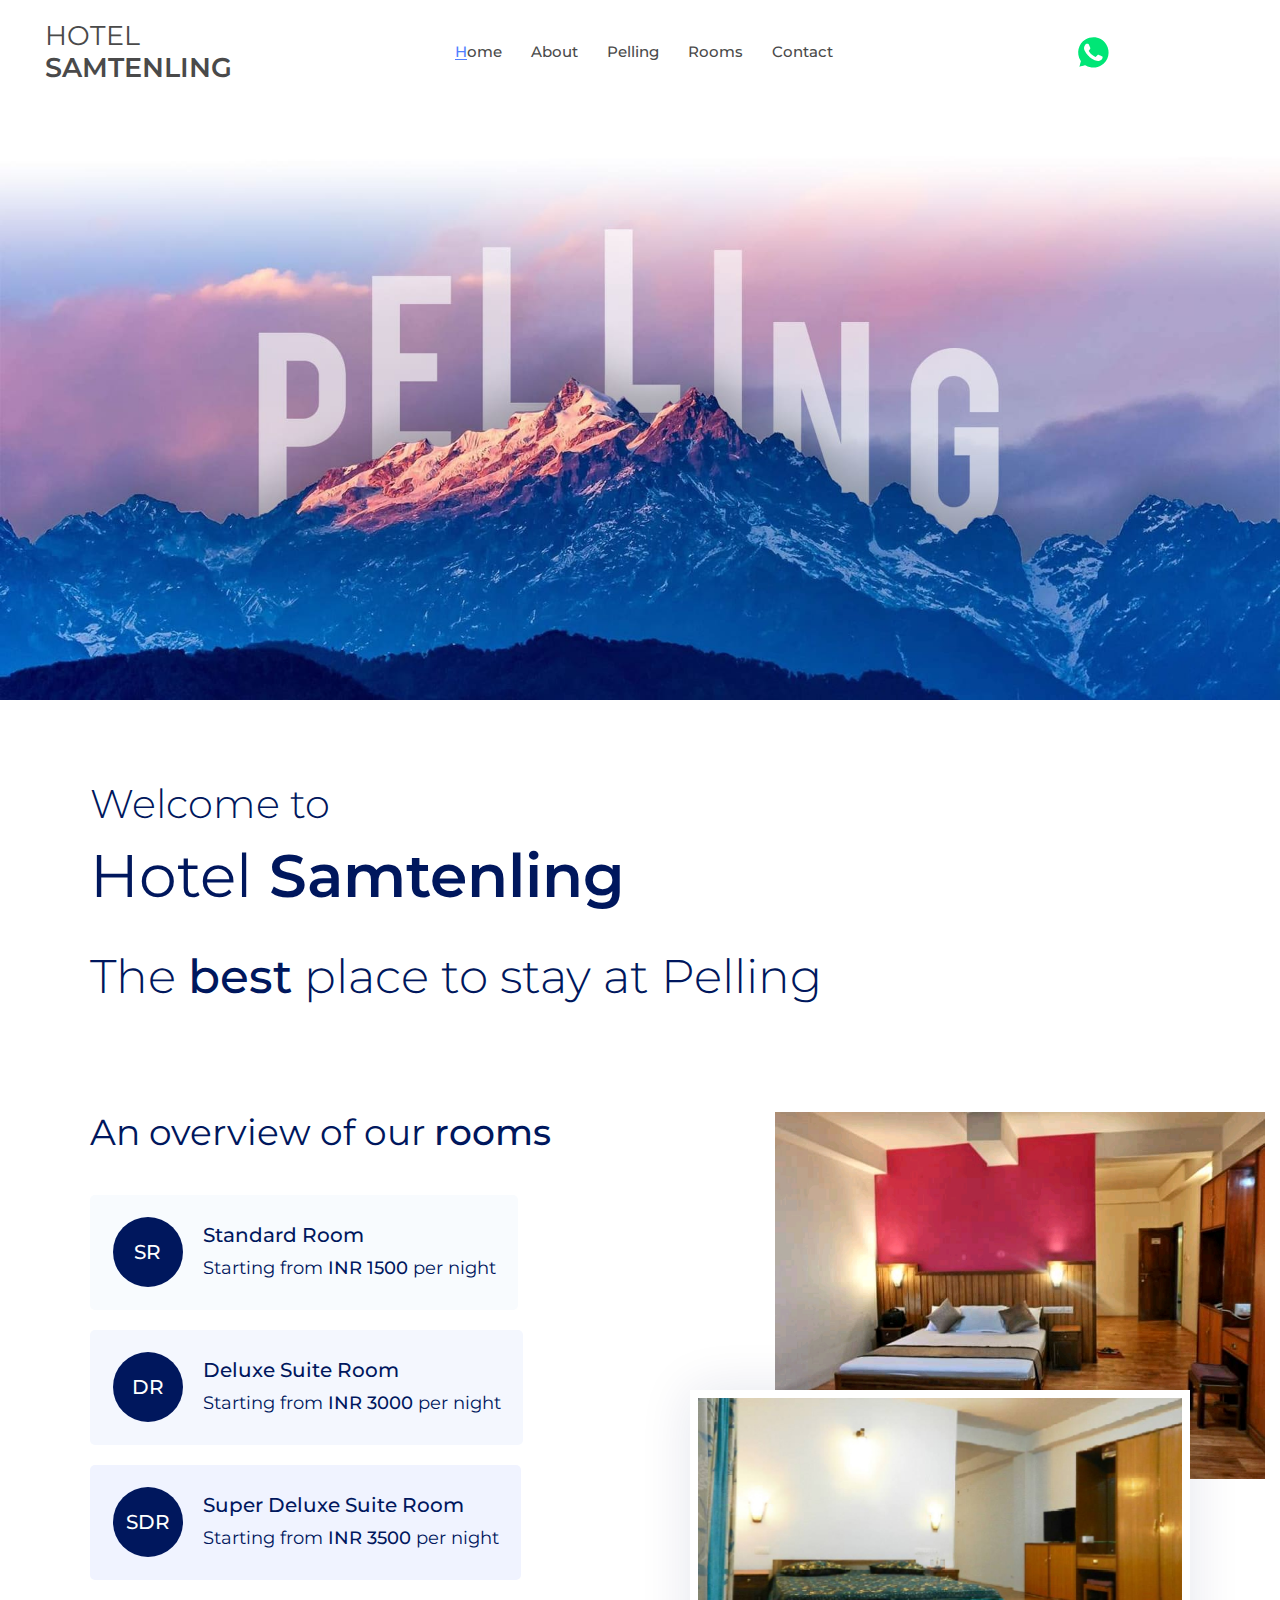
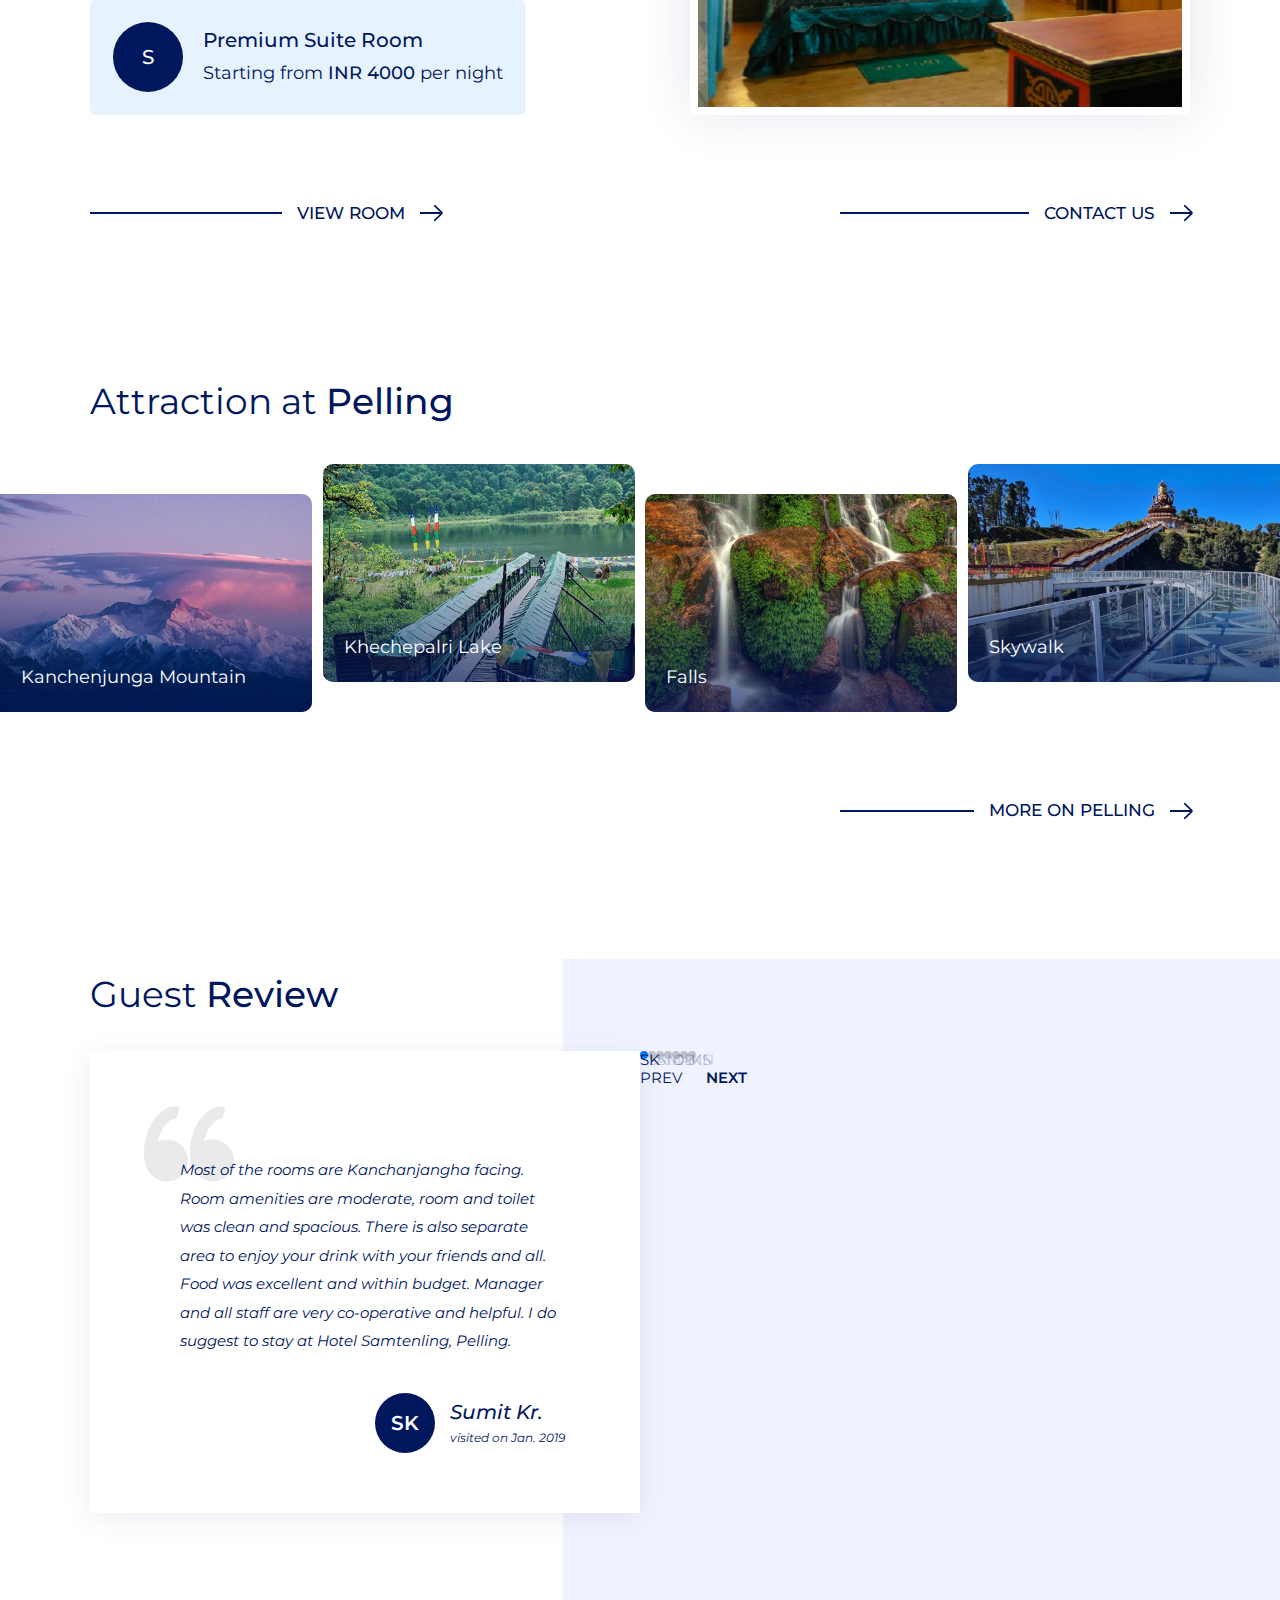
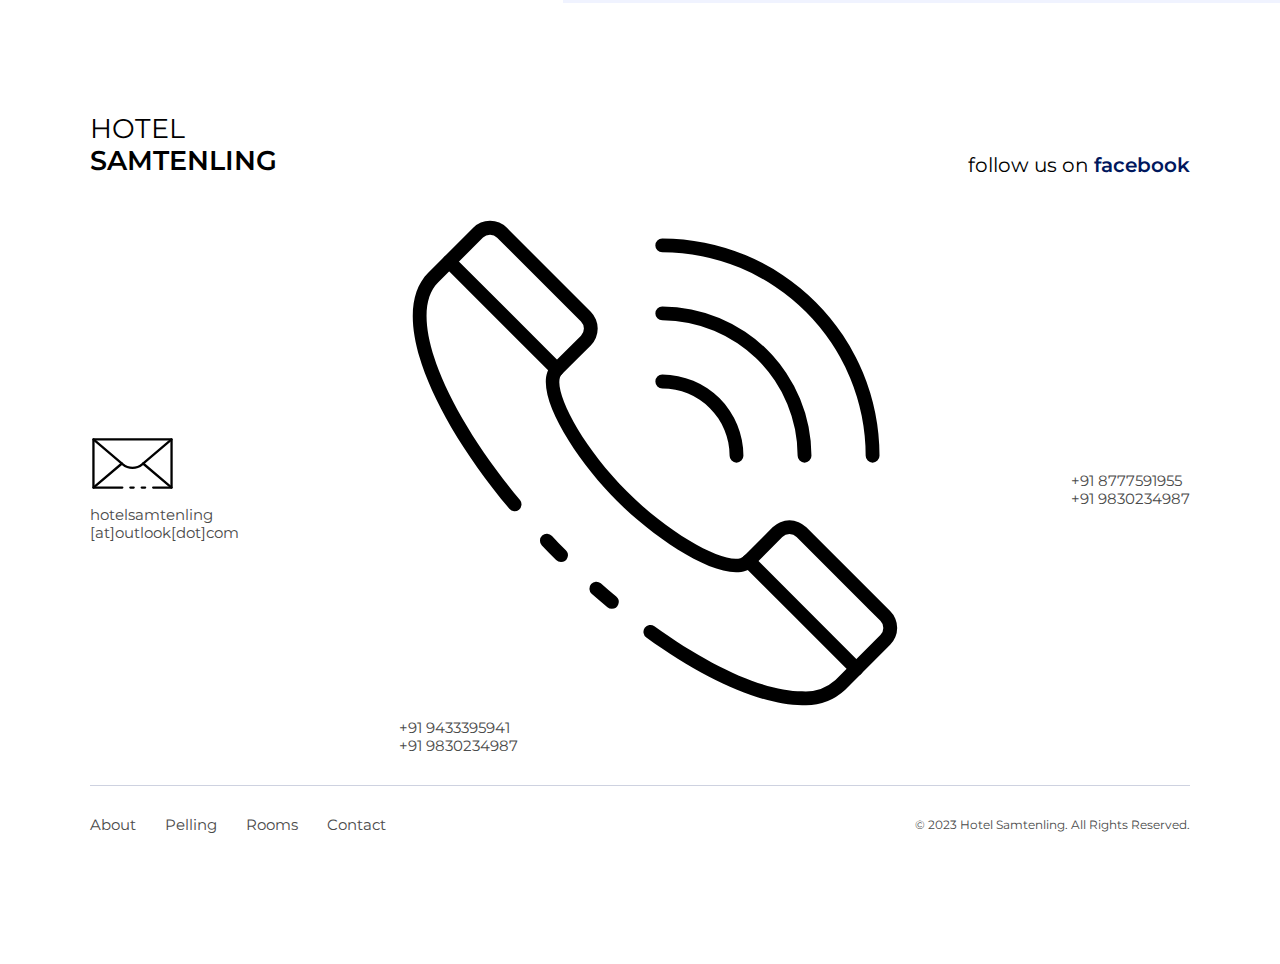
==== commit 25b6b220: "Add files via upload" ====
--- a/index.html
+++ b/index.html
@@ -4,347 +4,357 @@
 
 <!DOCTYPE html>
 <html lang="en">
-    <head>
-        <meta charset="UTF-8">
-        <meta name="theme-color" content="#00175d">
-        <meta name="viewport" content="width=device-width, initial-scale=1.0">
-        <meta name="format-detection" content="telephone=no">
-        <link rel="shortcut icon" href="assets/img/__fav/favicon.ico"/>
-        <link rel="icon" type="image/png" href="assets/img/__fav/favicon-32x32.png" sizes="32x32" />
-        <link rel="icon" type="image/png" href="assets/img/__fav/favicon-16x16.png" sizes="16x16" />
-        <title>Hotel Samtenling</title>
-
-        <!-- datepicker css -->
-        <link rel="stylesheet" href="assets/vendors/tuds-tDatepicker/css/t-datepicker.min.css">
-        <link rel="stylesheet" href="assets/vendors/tuds-tDatepicker/css/t-datepicker-blue.css">
-
-        <link rel="stylesheet" href="assets/vendors/swiper@6.4.5/swiper-bundle.min.css">
-        <link rel="stylesheet" href="assets/css/style.css">
-<link rel="stylesheet" href="assets/css/style-custom.css">
-    </head>
-
-
-    <body>
-
-        <header class="hs__header frontpage">
-            <div class="max-container">
-                <div class="inner-container">
+
+<head>
+    <meta charset="UTF-8">
+    <meta name="theme-color" content="#00175d">
+    <meta name="viewport" content="width=device-width, initial-scale=1.0">
+    <meta name="format-detection" content="telephone=no">
+
+    <link rel="shortcut icon" href="assets/img/__fav/favicon.ico" />
+    <link rel="icon" type="image/png" href="assets/img/__fav/favicon-32x32.png" sizes="32x32" />
+    <link rel="icon" type="image/png" href="assets/img/__fav/favicon-16x16.png" sizes="16x16" />
+
+    <link rel="stylesheet" href="assets/vendors/swiper@6.4.5/swiper-bundle.min.css">
+    <link rel="stylesheet" href="assets/css/style.css?v=1">
+</head>
+
+
+<body>
+
+    <header class="hs__header frontpage">
+        <div class="max-container">
+            <div class="inner-container">
+                <a href="index.html" class="hs-logo">
+                    <h1><span class="d-block">HOTEL</span>SAMTENLING</h1>
+                </a>
+
+                <nav>
+                    <ul>
+                        <li><a href="index.html" class="nav-actv">Home</a></li>
+                        <li><a href="about.html">About</a></li>
+                        <li><a href="pelling.html">Pelling</a></li>
+                        <li><a href="rooms.html">Rooms</a></li>
+                        <li><a href="contact.html">Contact</a></li>
+                    </ul>
+                </nav>
+
+                <a href="https://wa.me/919830234987" class="btn btn-whatsapp solid rounded"><span><img
+                            src="assets/img/icons/whatsappC.svg" /></span> Whatsapp Us</a>
+
+                <div id="menu-toggle" class="btn--hammenu">
+                    <div id="hamburger"><span></span><span></span><span></span></div>
+                    <div id="cross"><span></span><span></span></div>
+                </div>
+            </div>
+        </div>
+    </header>
+
+
+    <main class="hs__home">
+        <section class="hs__hero"></section>
+
+        <section class="hs__intro">
+            <div class="main-container">
+                <div class="inner-container">
+                    <p>Welcome to</p>
+                    <h2><span>Hotel</span> Samtenling</h2>
+                    <h3>The <strong>best</strong> place to stay at Pelling</h3>
+                </div>
+            </div>
+        </section>
+
+        <section class="hs__room-overview">
+            <div class="main-container">
+                <div class="inner-container">
+                    <article>
+                        <h4 class="sec-title">An overview of our <strong>rooms</strong></h4>
+
+                        <div class="room-card" style="background-color: #f8fbfe;">
+                            <span>SR</span>
+                            <div class="room-card-category">
+                                <h5>Standard Room</h5>
+                                <p>Starting from <br /><strong>INR 1500</strong> per night</p>
+                            </div>
+                        </div>
+
+                        <div class="room-card" style="background-color: #f4f7fe;">
+                            <span>DR</span>
+                            <div class="room-card-category">
+                                <h5>Deluxe Suite Room</h5>
+                                <p>Starting from <br /><strong>INR 3000</strong> per night</p>
+                            </div>
+                        </div>
+
+                        <div class="room-card" style="background-color: #f0f3ff;">
+                            <span>SDR</span>
+                            <div class="room-card-category">
+                                <h5>Super Deluxe Suite Room</h5>
+                                <p>Starting from <br /><strong>INR 3500</strong> per night</p>
+                            </div>
+                        </div>
+
+                        <div class="room-card" style="background-color: #e7f2ff;">
+                            <span>S</span>
+                            <div class="room-card-category">
+                                <h5>Premium Suite Room</h5>
+                                <p>Starting from <br /><strong>INR 4000</strong> per night</p>
+                            </div>
+                        </div>
+                    </article>
+
+                    <figure>
+                        <span class="rt"><img src="assets/img/rooms/r4.jpg" /></span>
+                        <span class="rb"><img src="assets/img/rooms/rb.jpg" /></span>
+                    </figure>
+
+                    <div class="btn-grp">
+                        <a href="rooms.html" class="btn_long-arw"><span>VIEW ROOM</span></a>
+                        <a href="contact.html" class="btn_long-arw"> <span>CONTACT US</span></a>
+                    </div>
+                </div>
+            </div>
+        </section>
+
+        <section class="hs__plg-attraction">
+            <div class="main-container">
+                <div class="inner-container">
+                    <h4 class="sec-title">Attraction at <strong>Pelling</strong></h4>
+                </div>
+            </div>
+            <div class="figs-cover">
+                <div class="inner-container">
+                    <figure>
+                        <img src="assets/img/attraction/sm/kan.jpg" />
+                        <figcaption>kanchenjunga mountain</figcaption>
+                    </figure>
+                    <figure>
+                        <img src="assets/img/attraction/sm/khecheopalri.jpg" />
+                        <figcaption>khechepalri lake</figcaption>
+                    </figure>
+                    <figure>
+                        <img src="assets/img/attraction/sm/falls.jpg" />
+                        <figcaption>Falls</figcaption>
+                    </figure>
+                    <figure>
+                        <img src="assets/img/attraction/sm/skywalk.jpg" />
+                        <figcaption>Skywalk</figcaption>
+                    </figure>
+                </div>
+            </div>
+            <div class="main-container">
+                <div class="inner-container">
+                    <div class="btn-grp">
+                        <a href="pelling.html" class="btn_long-arw"><span>MORE ON PELLING</span></a>
+                    </div>
+                </div>
+            </div>
+        </section>
+
+        <section class="hs__testomonials">
+            <div class="main-container">
+                <h4 class="sec-title">Guest <strong>Review</strong></h4>
+                <div class="inner-container">
+                    <article>
+                        <div class="swiper-container swiper-testimoni shadow-2">
+                            <div class="swiper-wrapper">
+                                <div class="swiper-slide">
+                                    <div class="testimoni-box">
+                                        <div class="--review">
+                                            <p>Most of the rooms are Kanchanjangha facing. Room amenities are moderate,
+                                                room and toilet was clean and spacious. There is also separate area to
+                                                enjoy your drink with your friends and all. Food was excellent and
+                                                within budget. Manager and all staff are very co-operative and helpful.
+                                                I do suggest to stay at Hotel Samtenling, Pelling.</p>
+                                        </div>
+                                        <div class="--guest-info ml-auto">
+                                            <span class="--guest-sname rounded bg-blu c-white">SK</span>
+                                            <div>
+                                                <h6 class="--guest-name">Sumit Kr.</h6>
+                                                <em class="--guest-visited">visited on Jan. 2019</em>
+                                            </div>
+                                        </div>
+                                    </div>
+                                </div>
+                                <div class="swiper-slide">
+                                    <div class="testimoni-box">
+                                        <div class="--review">
+                                            <p>Fooding & Lodging is very much appreciated.</p>
+                                        </div>
+                                        <div class="--guest-info ml-auto">
+                                            <span class="--guest-sname rounded bg-blu c-white">SS</span>
+                                            <div>
+                                                <h6 class="--guest-name">Susanta Saha</h6>
+                                                <em class="--guest-visited">visited on Jan. 2019</em>
+                                            </div>
+                                        </div>
+                                    </div>
+                                </div>
+                                <div class="swiper-slide">
+                                    <div class="testimoni-box">
+                                        <div class="--review">
+                                            <p>Stay only one night but feel so good, staff was good specially thanx to
+                                                utpal ji and his staff. Fish and chiken was good. Morning breakfast puri
+                                                alloo mindblowing.... It was great experience to stay their.</p>
+                                        </div>
+                                        <div class="--guest-info ml-auto">
+                                            <span class="--guest-sname rounded bg-blu c-white">AM</span>
+                                            <div>
+                                                <h6 class="--guest-name">Amit Manocha</h6>
+                                                <em class="--guest-visited">visited on Oct. 2019</em>
+                                            </div>
+                                        </div>
+                                    </div>
+                                </div>
+                                <div class="swiper-slide">
+                                    <div class="testimoni-box">
+                                        <div class="--review">
+                                            <p>Hotel Samteling in lower Peeling. It is a very good hotel for Lodging and
+                                                Fooding. It is a view point of "KANCHANJANGHA " </p>
+                                        </div>
+                                        <div class="--guest-info ml-auto">
+                                            <span class="--guest-sname rounded bg-blu c-white">TC</span>
+                                            <div>
+                                                <h6 class="--guest-name">Tarun Chatterjee</h6>
+                                                <em class="--guest-visited">visited on Jan. 2020</em>
+                                            </div>
+                                        </div>
+                                    </div>
+                                </div>
+                                <div class="swiper-slide">
+                                    <div class="testimoni-box">
+                                        <div class="--review">
+                                            <p>Hotel was very good. food was also good.. Staffs are very cooperative
+                                                with good behavior.</p>
+                                        </div>
+                                        <div class="--guest-info ml-auto">
+                                            <span class="--guest-sname rounded bg-blu c-white">DB</span>
+                                            <div>
+                                                <h6 class="--guest-name">Debayan Biswas</h6>
+                                                <em class="--guest-visited">visited on May. 2019</em>
+                                            </div>
+                                        </div>
+                                    </div>
+                                </div>
+                                <div class="swiper-slide">
+                                    <div class="testimoni-box">
+                                        <div class="--review">
+                                            <p>Manager including other staff members were excellent well mannered.</p>
+                                        </div>
+                                        <div class="--guest-info ml-auto">
+                                            <span class="--guest-sname rounded bg-blu c-white">AKN</span>
+                                            <div>
+                                                <h6 class="--guest-name">Amit K Nath</h6>
+                                                <em class="--guest-visited">visited on May. 2019</em>
+                                            </div>
+                                        </div>
+                                    </div>
+                                </div>
+                                <div class="swiper-slide">
+                                    <div class="testimoni-box">
+                                        <div class="--review">
+                                            <p>Nice location ... Great view ... Good room service ... Top class suite
+                                                rooms.</p>
+                                        </div>
+                                        <div class="--guest-info ml-auto">
+                                            <span class="--guest-sname rounded bg-blu c-white">MS</span>
+                                            <div>
+                                                <h6 class="--guest-name">Md. Shakhawatullah</h6>
+                                                <em class="--guest-visited">visited on Dec. 2018</em>
+                                            </div>
+                                        </div>
+                                    </div>
+                                </div>
+                            </div>
+                        </div>
+                    </article>
+
+                    <div class="swiper-testimoni--nav">
+                        <!-- Add Pagination -->
+                        <div class="swiper-testimoni--pagination"></div>
+
+                        <!-- Add Arrows -->
+                        <div class="swiper-arw">
+                            <a href="javascript:" class="swiper-button--prev">PREV</a>
+                            <a href="javascript:" class="swiper-button--next">NEXT</a>
+                        </div>
+
+                        <div class="clearfix"></div>
+                    </div>
+                </div>
+            </div>
+        </section>
+
+    </main>
+
+    <footer class="hs__footer">
+        <div class="main-container">
+            <div class="inner-container">
+
+                <div class="footer-logo">
                     <a href="index.html" class="hs-logo">
-                        <h1><span class="d-block">HOTEL</span>SAMTENLING</h1>
+                        <h3><span class="d-block">HOTEL</span>SAMTENLING</h3>
                     </a>
-
+                    <p>follow us on <a href="javascript:">facebook</a></p>
+                </div>
+
+                <div class="footer-contact">
+                    <address>
+                        <span style="width: 85px;"><img src="assets/img/icons/email.svg" /></span>
+                        <div>
+                            <p><a href="mailto:hotelsamtenling@outlook.com">hotelsamtenling<br />[at]outlook[dot]com</a>
+                            </p>
+                        </div>
+                    </address>
+
+                    <address>
+                        <span><img src="assets/img/icons/phone-call.svg" /></span>
+                        <div>
+                            <p><a href="tel:+919433395941">+91 9433395941</a></p>
+                            <p><a href="tel:+919830234987">+91 9830234987</a></p>
+                        </div>
+                    </address>
+
+                    <address>
+                        <span><img src="assets/img/icons/whatsapp.svg" /></span>
+                        <div>
+                            <p><a target="_blank" href="https://wa.me/918777591955">+91 8777591955</a></p>
+                            <p><a target="_blank" href="https://wa.me/919830234987">+91 9830234987</a></p>
+                        </div>
+                    </address>
+                </div>
+
+                <div class="footer-links">
                     <nav>
                         <ul>
-                            <li><a href="index.html" class="nav-actv">Home</a></li>
                             <li><a href="about.html">About</a></li>
                             <li><a href="pelling.html">Pelling</a></li>
                             <li><a href="rooms.html">Rooms</a></li>
-                            
-                            
+
+
                             <li><a href="contact.html">Contact</a></li>
                         </ul>
                     </nav>
-
-                    <a href="https://wa.me/919830234987" class="btn btn-whatsapp solid rounded"><span><img src="assets/img/icons/whatsappC.svg"/></span> Whatsapp Us</a>
-                    
-                    <div id="menu-toggle" class="btn--hammenu">
-                        <div id="hamburger"><span></span><span></span><span></span></div>
-                        <div id="cross"><span></span><span></span></div>
-                    </div>
-                </div>
-            </div>
-        </header>
-
-
-    <main class="hs__home">
-        <section class="hs__hero"></section>
-
-        <section class="hs__intro">
-            <div class="main-container">
-                <div class="inner-container">
-                    <p>Welcome to</p>
-                    <h2><span>Hotel</span> Samtenling</h2>
-                    <h3>The <strong>best</strong> place to stay at Pelling</h3>
-                </div>
-            </div>
-        </section>
-
-        <section class="hs__room-overview">
-            <div class="main-container">
-                <div class="inner-container">
-                    <article>
-                        <h4 class="sec-title">An overview of our <strong>rooms</strong></h4>
-
-                        <div class="room-card" style="background-color: #f8fbfe;">
-                            <span>SR</span>
-                            <summary>
-                                <h5>Standard Room</h5>
-                                <p>Starting from <br/><strong>INR 1500</strong> per night</p>
-                            </summary>
-                        </div>
-
-                        <div class="room-card" style="background-color: #f4f7fe;">
-                            <span>DR</span>
-                            <summary>
-                                <h5>Deluxe Suite Room</h5>
-                                <p>Starting from <br/><strong>INR 3000</strong> per night</p>
-                            </summary>
-                        </div>
-
-                        <div class="room-card" style="background-color: #f0f3ff;">
-                            <span>SDR</span>
-                            <summary>
-                                <h5>Super Deluxe Suite Room</h5>
-                                <p>Starting from <br/><strong>INR 3500</strong> per night</p>
-                            </summary>
-                        </div>
-
-                        <div class="room-card" style="background-color: #e7f2ff;">
-                            <span>S</span>
-                            <summary>
-                                <h5>Premium Suite Room</h5>
-                                <p>Starting from <br/><strong>INR 4000</strong> per night</p>
-                            </summary>
-                        </div>
-                    </article>
-
-                    <figure>
-                        <span class="rt"><img src="assets/img/rooms/rt.jpg"/></span>
-                        <span class="rb"><img src="assets/img/rooms/rb.jpg"/></span>
-                    </figure>
-
-                    <div class="btn-grp">
-                        <a href="contact.html" class="btn_long-arw"> <span>CONTACT US</span></a>
-                        <a href="rooms.html" class="btn_long-arw"><span>VIEW ROOM</span></a>
-                    </div>
-                </div>
-            </div>
-        </section>
-
-        <section class="hs__plg-attraction">
-            <div class="main-container">
-                <div class="inner-container">
-                    <h4 class="sec-title">Attraction at <strong>Pelling</strong></h4>
-                </div>
-                </div>
-            <div class="figs-cover">
-                <div class="inner-container">
-                    <figure>
-                        <img src="assets/img/attraction/sm/kan.jpg"/>
-                        <figcaption>kanchenjunga mountain</figcaption>
-                    </figure>
-                    <figure>
-                        <img src="assets/img/attraction/sm/khecheopalri.jpg"/>
-                        <figcaption>khechepalri lake</figcaption>
-                    </figure>
-                    <figure>
-                        <img src="assets/img/attraction/sm/falls.jpg"/>
-                        <figcaption>Falls</figcaption>
-                    </figure>
-                    <figure>
-                        <img src="assets/img/attraction/sm/skywalk.jpg"/>
-                        <figcaption>Skywalk</figcaption>
-                    </figure>
-                </div>
-            </div>
-            <div class="main-container">
-                <div class="inner-container">
-                    <div class="btn-grp">
-                        <a href="pelling.html" class="btn_long-arw"><span>MORE ON PELLING</span></a>
-                    </div>
-                </div>
-            </div>
-        </section>
-
-        <section class="hs__testomonials">
-            <div class="main-container">
-                <h4 class="sec-title">Guest <strong>Review</strong></h4>
-                <div class="inner-container">   
-                    <article>
-                                                <div class="swiper-container swiper-testimoni shadow-2">
-                            <div class="swiper-wrapper">
-                                                                    <div class="swiper-slide">
-                                        <div class="testimoni-box">
-                                            <div class="--review">
-                                                <p>Most of the rooms are Kanchanjangha facing. Room amenities are moderate, room and toilet was clean and spacious. There is also separate area to enjoy your drink with your friends and all. Food was excellent and within budget. Manager and all staff are very co-operative and helpful. I do suggest to stay at Hotel Samtenling, Pelling.</p>                                            </div>
-                                            <div class="--guest-info ml-auto">
-                                                <span class="--guest-sname rounded bg-blu c-white">SK</span>                                                
-                                                <div>
-                                                    <h6 class="--guest-name">Sumit Kr.</h6>
-                                                    <em class="--guest-visited">visited on Jan. 2019</em>
-                                                </div>
-                                            </div>
-                                        </div>
-                                    </div>
-                                                                    <div class="swiper-slide">
-                                        <div class="testimoni-box">
-                                            <div class="--review">
-                                                <p>Fooding & Lodging is very much appreciated.</p>                                            </div>
-                                            <div class="--guest-info ml-auto">
-                                                <span class="--guest-sname rounded bg-blu c-white">SS</span>                                                
-                                                <div>
-                                                    <h6 class="--guest-name">Susanta Saha</h6>
-                                                    <em class="--guest-visited">visited on Jan. 2019</em>
-                                                </div>
-                                            </div>
-                                        </div>
-                                    </div>
-                                                                    <div class="swiper-slide">
-                                        <div class="testimoni-box">
-                                            <div class="--review">
-                                                <p>Stay only one night but feel so good,  staff was good specially thanx to utpal ji and his staff. Fish and chiken was good. Morning breakfast puri alloo mindblowing.... It was great experience to stay their.</p>                                            </div>
-                                            <div class="--guest-info ml-auto">
-                                                <span class="--guest-sname rounded bg-blu c-white">AM</span>                                                
-                                                <div>
-                                                    <h6 class="--guest-name">Amit Manocha</h6>
-                                                    <em class="--guest-visited">visited on Oct. 2019</em>
-                                                </div>
-                                            </div>
-                                        </div>
-                                    </div>
-                                                                    <div class="swiper-slide">
-                                        <div class="testimoni-box">
-                                            <div class="--review">
-                                                <p>Hotel Samteling in lower Peeling. It is a very good hotel for Lodging and Fooding. It is a view point of "KANCHANJANGHA " </p>                                            </div>
-                                            <div class="--guest-info ml-auto">
-                                                <span class="--guest-sname rounded bg-blu c-white">TC</span>                                                
-                                                <div>
-                                                    <h6 class="--guest-name">Tarun Chatterjee</h6>
-                                                    <em class="--guest-visited">visited on Jan. 2020</em>
-                                                </div>
-                                            </div>
-                                        </div>
-                                    </div>
-                                                                    <div class="swiper-slide">
-                                        <div class="testimoni-box">
-                                            <div class="--review">
-                                                <p>Hotel was very good.  food was also good.. Staffs are very cooperative with good behavior.</p>                                            </div>
-                                            <div class="--guest-info ml-auto">
-                                                <span class="--guest-sname rounded bg-blu c-white">DB</span>                                                
-                                                <div>
-                                                    <h6 class="--guest-name">Debayan Biswas</h6>
-                                                    <em class="--guest-visited">visited on May. 2019</em>
-                                                </div>
-                                            </div>
-                                        </div>
-                                    </div>
-                                                                    <div class="swiper-slide">
-                                        <div class="testimoni-box">
-                                            <div class="--review">
-                                                <p>Manager including other staff members were excellent well mannered.</p>                                            </div>
-                                            <div class="--guest-info ml-auto">
-                                                <span class="--guest-sname rounded bg-blu c-white">AKN</span>                                                
-                                                <div>
-                                                    <h6 class="--guest-name">Amit K Nath</h6>
-                                                    <em class="--guest-visited">visited on May. 2019</em>
-                                                </div>
-                                            </div>
-                                        </div>
-                                    </div>
-                                                                    <div class="swiper-slide">
-                                        <div class="testimoni-box">
-                                            <div class="--review">
-                                                <p>Nice location ... Great view ... Good room service ... Top class suite rooms.</p>                                            </div>
-                                            <div class="--guest-info ml-auto">
-                                                <span class="--guest-sname rounded bg-blu c-white">MS</span>                                                
-                                                <div>
-                                                    <h6 class="--guest-name">Md. Shakhawatullah</h6>
-                                                    <em class="--guest-visited">visited on Dec. 2018</em>
-                                                </div>
-                                            </div>
-                                        </div>
-                                    </div>
-                                                            </div>
-                        </div>
-                    </article>
-                                                    
-                    <summary>
-                        <!-- Add Pagination -->
-                        <div class="swiper-testimoni--pagination"></div>
-						
-						<!-- Add Arrows -->
-                        <div class="swiper-arw">
-                            <a href="javascript:" class="swiper-button--prev">PREV</a>
-                            <a href="javascript:" class="swiper-button--next">NEXT</a>
-                        </div>
-						
-						<div class="clearfix"></div>
-                    </summary>
-                </div>
-            </div>
-        </section>
-
-    </main>
-
-<footer class="hs__footer">
-    <div class="main-container">
-        <div class="inner-container">
-
-            <div class="footer-logo">
-                <a href="index.html" class="hs-logo"><h3><span class="d-block">HOTEL</span>SAMTENLING</h3></a>
-                <p>follow us on <a href="javascript:">facebook</a></p>
-            </div>
-
-            <div class="footer-contact">
-                <summary>
-                    <span style="width: 85px;"><img src="assets/img/icons/email.svg"/></span>
-                    <div>
-                        <p><a href="mailto:hotelsamtenling@outlook.com">hotelsamtenling<br/>[at]outlook[dot]com</a></p>
-                    </div>
-                </summary>
-
-                <summary>
-                    <span><img src="assets/img/icons/phone-call.svg"/></span>
-                    <div>
-                        <p><a href="tel:+919433395941">+91 9433395941</a></p>
-                        <p><a href="tel:+919830234987">+91 9830234987</a></p>
-                    </div>
-                </summary>
-
-                <summary>
-                    <span><img src="assets/img/icons/whatsapp.svg"/></span>
-                    <div>
-                        <p><a target="_blank" href="https://wa.me/918777591955">+91 8777591955</a></p>
-                        <p><a target="_blank" href="https://wa.me/919830234987">+91 9830234987</a></p>
-                    </div>
-                </summary>
-            </div>
-
-            <div class="footer-links">
-                <nav>
-                    <ul>
-                        <li><a href="about.html">About</a></li>
-                        <li><a href="pelling.html">Pelling</a></li>
-                        <li><a href="rooms.html">Rooms</a></li>
-                        
-                        
-                        <li><a href="contact.html">Contact</a></li>
-                    </ul>
-                </nav>
-                <p>&copy; 2023 Hotel Samtenling. <span>All Rights Reserved.</span></p>
+                    <p>&copy; 2023 Hotel Samtenling. <span>All Rights Reserved.</span></p>
+                </div>
             </div>
         </div>
-    </div>
-</footer>
-
-<section class="cd-badge">
-    <div class="main-container">
-        <div class="inner-container text-center">
-            <p>a site by <a href="javascript:" class="link link-blu">codesign</a></p>
+    </footer>
+
+    <section class="cd-badge">
+        <div class="main-container">
+            <div class="inner-container text-center">
+                <p>a site by <a href="javascript:" class="link link-blu">codesign</a></p>
+            </div>
         </div>
-    </div>
-</section>
-
-
-
-
-
-
-
-<script src="assets/js/jquery.js"></script>
-
-<script src="assets/vendors/swiper@6.4.5/swiper-bundle.min.js"></script>
-<script src="assets/js/frontend.js"></script>
+    </section>
+
+
+    <script src="assets/js/jquery.js"></script>
+
+    <script src="assets/vendors/swiper@6.4.5/swiper-bundle.min.js"></script>
+    <script src="assets/js/frontend.js"></script>
 
 </body>
+
 </html>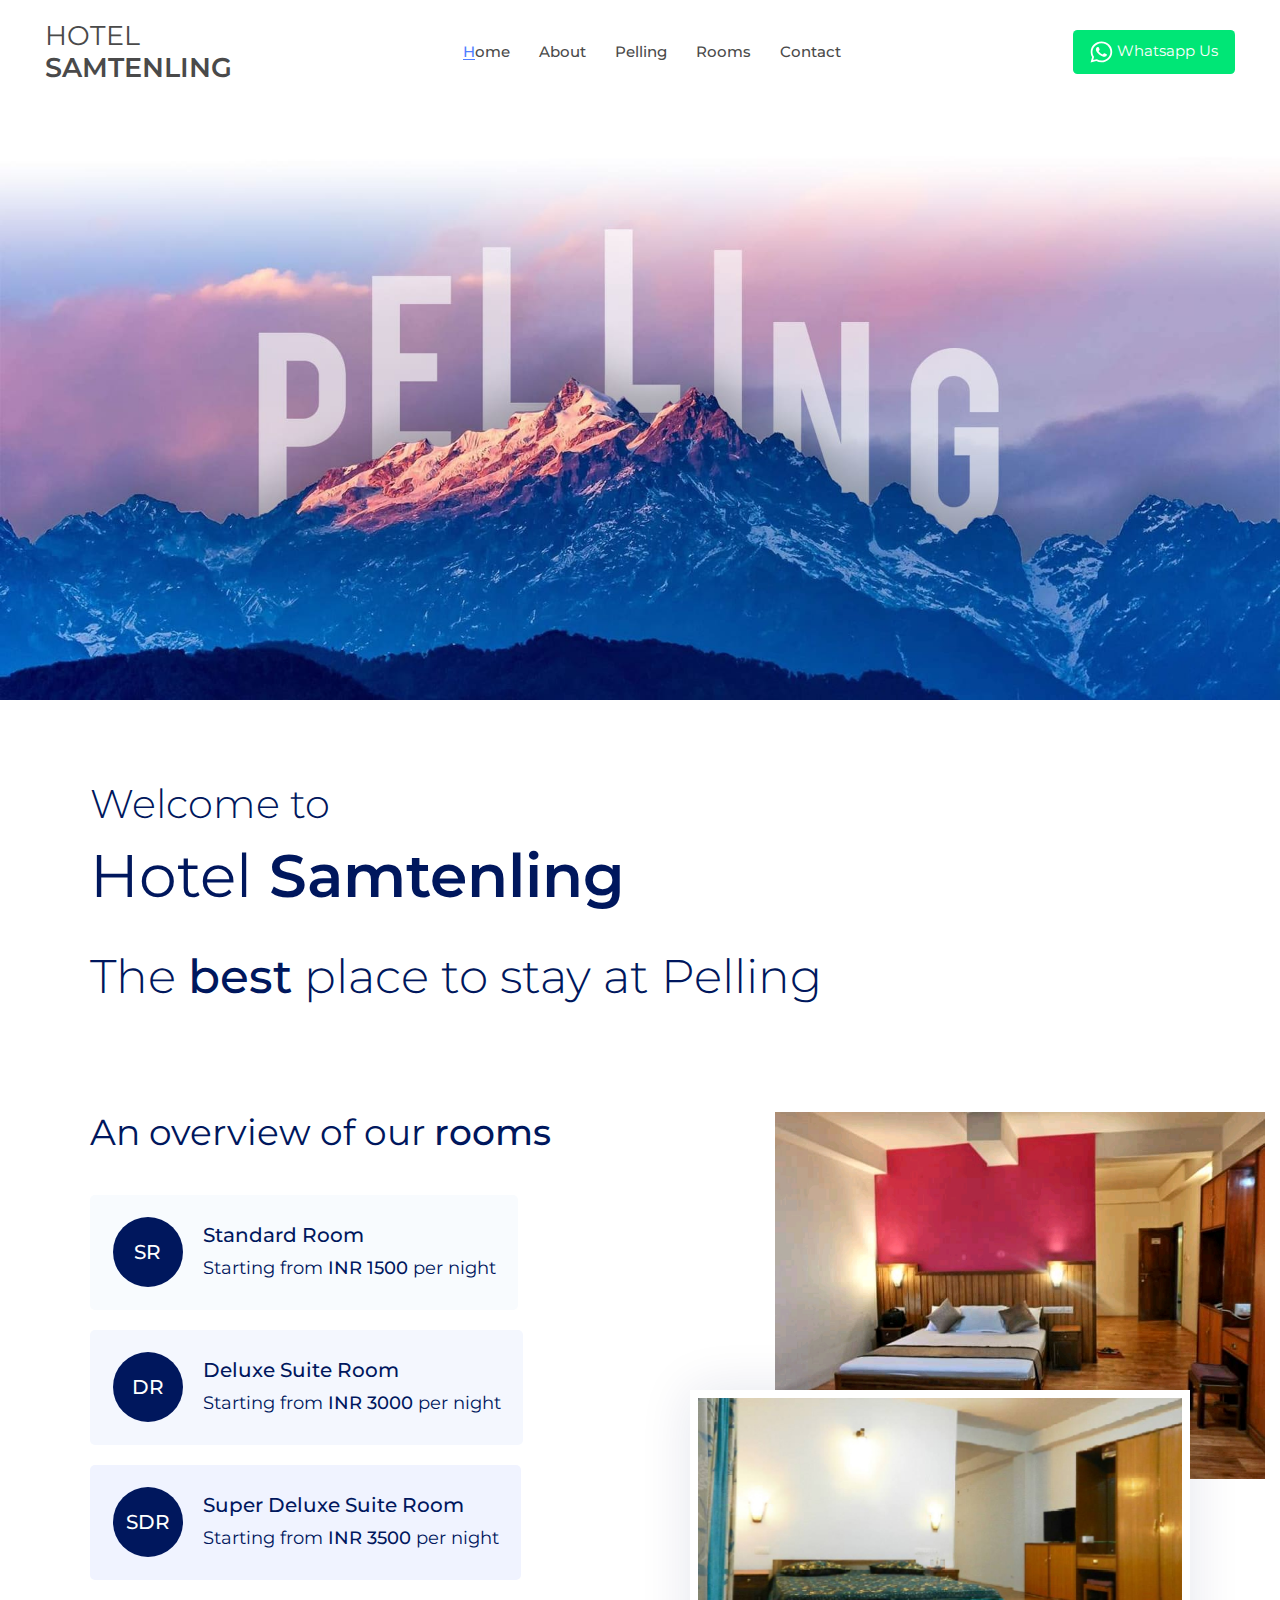
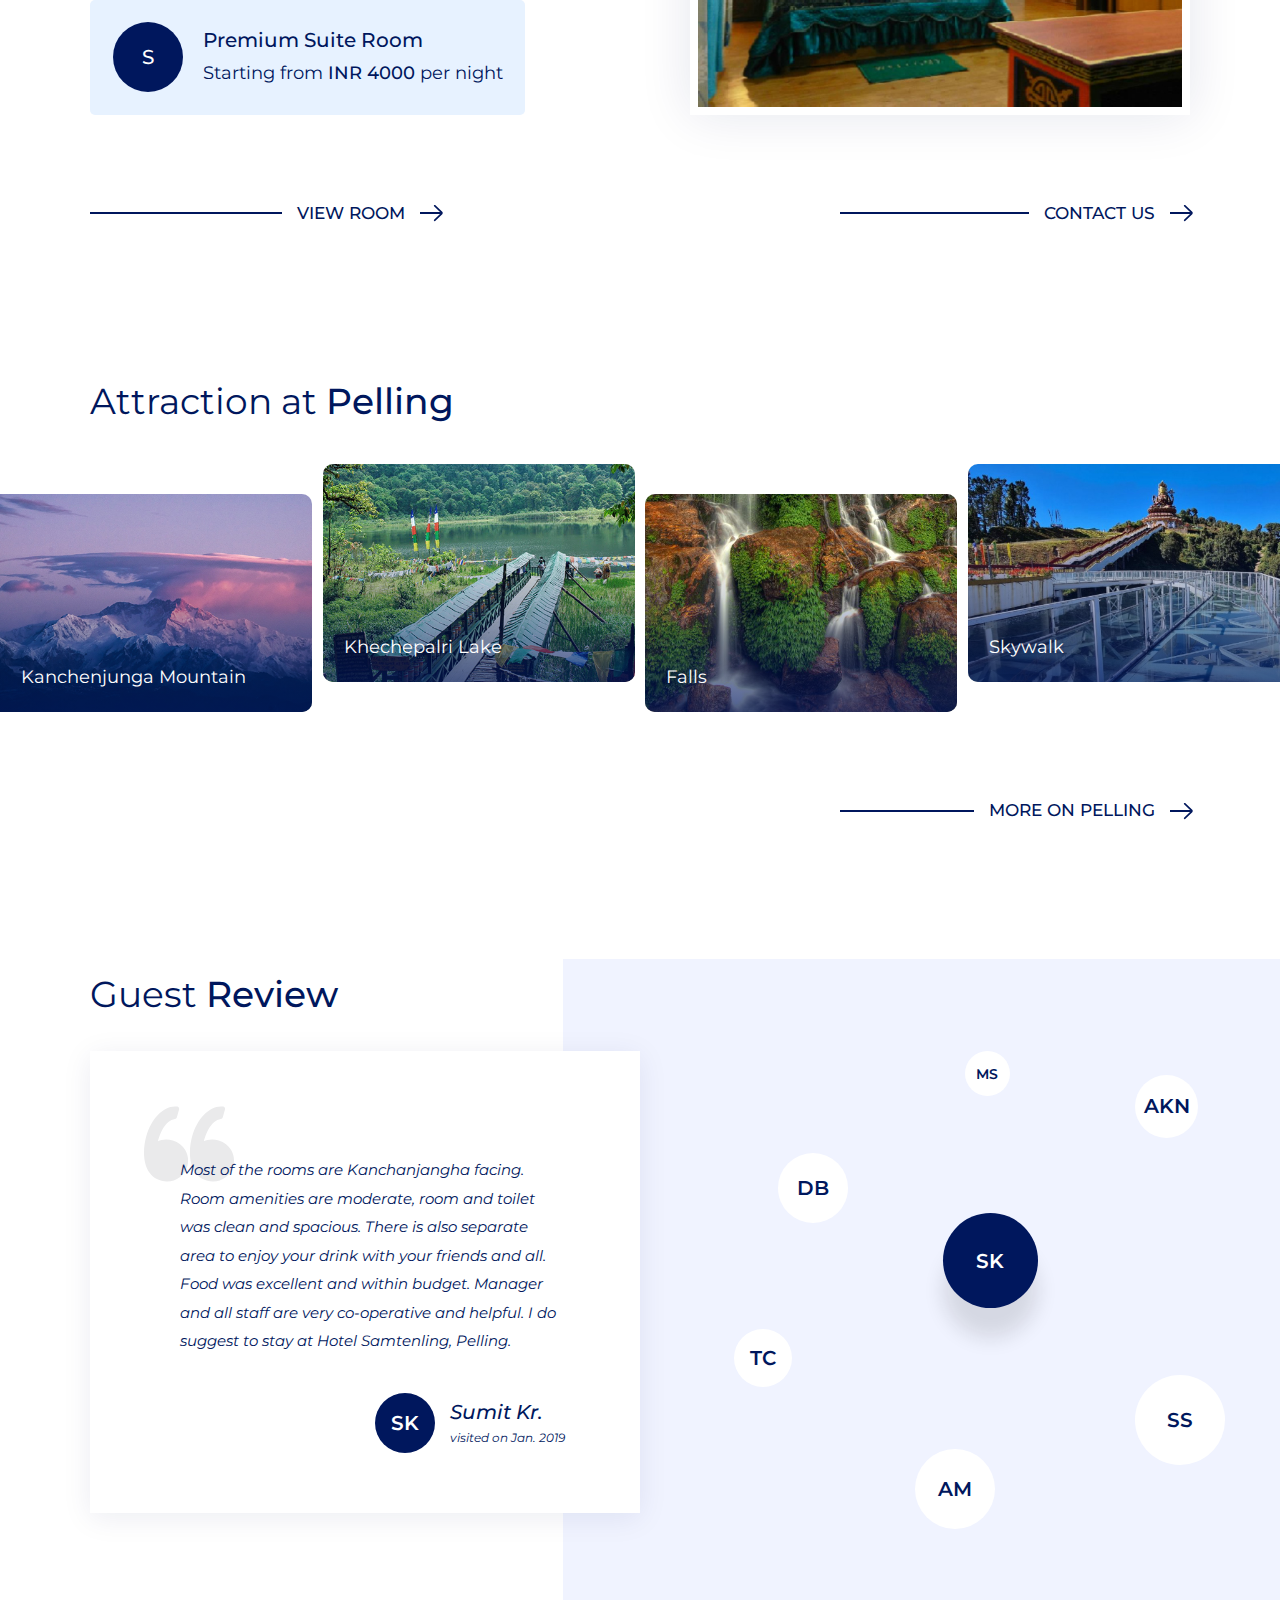
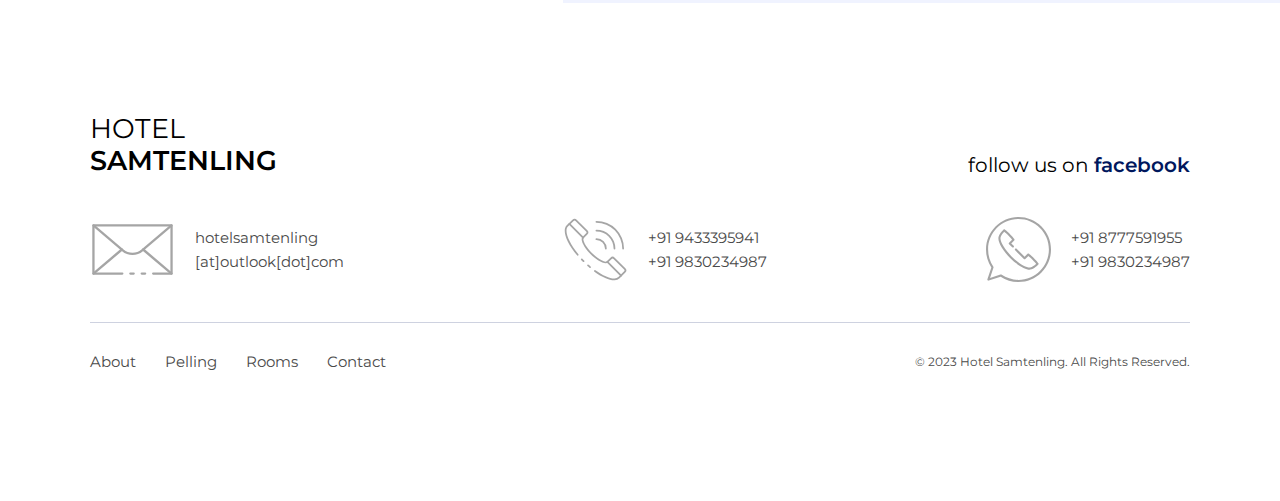
==== commit dfbf55cb: "Add files via upload" ====
--- a/index.html
+++ b/index.html
@@ -4,14 +4,15 @@
 
 <!DOCTYPE html>
 <html lang="en">
-
 <head>
     <meta charset="UTF-8">
     <meta name="theme-color" content="#00175d">
     <meta name="viewport" content="width=device-width, initial-scale=1.0">
     <meta name="format-detection" content="telephone=no">
 
-    <link rel="shortcut icon" href="assets/img/__fav/favicon.ico" />
+    <title>Hotel Samtenling</title>
+
+    <link rel="shortcut icon" href="assets/img/__fav/favicon.ico"/>
     <link rel="icon" type="image/png" href="assets/img/__fav/favicon-32x32.png" sizes="32x32" />
     <link rel="icon" type="image/png" href="assets/img/__fav/favicon-16x16.png" sizes="16x16" />
 
--- a/assets/css/style.css
+++ b/assets/css/style.css
@@ -1,2 +1 @@
-@import url("https://fonts.googleapis.com/css2?family=Montserrat:wght@300;400;500;600;700&display=swap");@import url("https://fonts.googleapis.com/css2?family=Bebas+Neue&display=swap");:root{--fs-root: 15px;--ff-primary: "Montserrat", Tahoma, sans-serif;--ff-s: "Bebas Neue", Impact, cursive}strong{font-weight:500}@media (max-width: 999px){:root{--fs-root: 14px}}.bg-white,.btn.btn-white,.btn.btn-white.outline:hover,.btn.btn-white.outlineB:hover,.link.link-white::before{background-color:#fff}.c-white,.btn.btn-white,.link.link-white{color:#fff}.bg-black,.btn.btn-black,.btn.btn-black.outline:hover,.btn.btn-black.outlineB:hover,.link.link-black::before{background-color:#000}.c-black,.btn.btn-black,.link.link-black{color:#000}.bg-place,.btn.btn-place,.btn.btn-place.outline:hover,.btn.btn-place.outlineB:hover,.link.link-place::before{background-color:#aeaeae}.c-place,.btn.btn-place,.link.link-place{color:#aeaeae}.bg-mark,.btn.btn-mark,.btn.btn-mark.outline:hover,.btn.btn-mark.outlineB:hover,.link.link-mark::before{background-color:#ff0}.c-mark,.btn.btn-mark,.link.link-mark{color:#ff0}.bg-border,.btn.btn-border,.btn.btn-border.outline:hover,.btn.btn-border.outlineB:hover,.link.link-border::before{background-color:#ced2e0}.c-border,.btn.btn-border,.link.link-border{color:#ced2e0}.bg-body,.btn.btn-body,.btn.btn-body.outline:hover,.btn.btn-body.outlineB:hover,.link.link-body::before{background-color:#fff}.c-body,.btn.btn-body,.link.link-body{color:#fff}.bg-success,.btn.btn-success,.btn.btn-success.outline:hover,.btn.btn-success.outlineB:hover,.link.link-success::before{background-color:#7ac142}.c-success,.btn.btn-success,.link.link-success{color:#7ac142}.bg-error,.btn.btn-error,.btn.btn-error.outline:hover,.btn.btn-error.outlineB:hover,.link.link-error::before{background-color:#d81212}.c-error,.btn.btn-error,.link.link-error{color:#d81212}.bg-txt,.btn.btn-txt,.btn.btn-txt.outline:hover,.btn.btn-txt.outlineB:hover,.link.link-txt::before{background-color:#4a4a4a}.c-txt,.btn.btn-txt,.link.link-txt{color:#4a4a4a}.bg-blu,.btn.btn-blu,.btn.btn-blu.outline:hover,.btn.btn-blu.outlineB:hover,.link.link-blu::before{background-color:#00175d}.c-blu,.btn.btn-blu,.link.link-blu{color:#00175d}.bg-blu2,.btn.btn-blu2,.btn.btn-blu2.outline:hover,.btn.btn-blu2.outlineB:hover,.link.link-blu2::before{background-color:#12359e}.c-blu2,.btn.btn-blu2,.link.link-blu2{color:#12359e}.bg-dblu,.btn.btn-dblu,.btn.btn-dblu.outline:hover,.btn.btn-dblu.outlineB:hover,.link.link-dblu::before{background-color:#507eff}.c-dblu,.btn.btn-dblu,.link.link-dblu{color:#507eff}.bg-lblu,.btn.btn-lblu,.btn.btn-lblu.outline:hover,.btn.btn-lblu.outlineB:hover,.link.link-lblu::before{background-color:#f0f3ff}.c-lblu,.btn.btn-lblu,.link.link-lblu{color:#f0f3ff}.bg-pink,.btn.btn-pink,.btn.btn-pink.outline:hover,.btn.btn-pink.outlineB:hover,.link.link-pink::before{background-color:#c295c4}.c-pink,.btn.btn-pink,.link.link-pink{color:#c295c4}.bg-b1,.btn.btn-b1,.btn.btn-b1.outline:hover,.btn.btn-b1.outlineB:hover,.link.link-b1::before{background-color:#e7f2ff}.c-b1,.btn.btn-b1,.link.link-b1{color:#e7f2ff}.bg-b2,.btn.btn-b2,.btn.btn-b2.outline:hover,.btn.btn-b2.outlineB:hover,.link.link-b2::before{background-color:#f0f3ff}.c-b2,.btn.btn-b2,.link.link-b2{color:#f0f3ff}.bg-b3,.btn.btn-b3,.btn.btn-b3.outline:hover,.btn.btn-b3.outlineB:hover,.link.link-b3::before{background-color:#f4f7fe}.c-b3,.btn.btn-b3,.link.link-b3{color:#f4f7fe}.bg-facebook,.btn.btn-facebook,.btn.btn-facebook.outline:hover,.btn.btn-facebook.outlineB:hover,.link.link-facebook::before{background-color:#1877F2}.c-facebook,.btn.btn-facebook,.link.link-facebook{color:#1877F2}.bg-transparent,.btn.btn-transparent,.btn.btn-transparent.outline:hover,.btn.btn-transparent.outlineB:hover,.link.link-transparent::before{background-color:transparent !important}.c-transparent,.btn.btn-transparent,.link.link-transparent{color:transparent !important}@viewport{width:device-width}@-o-viewport{width:device-width}@-ms-viewport{width:device-width}::-webkit-selection{background:#00175d;text-shadow:none;color:#fff}::-moz-selection{background:#00175d;text-shadow:none;color:#fff}::selection{background:#00175d;text-shadow:none;color:#fff}:-ms-input-placeholder{color:#000000;opacity:0.5}::-webkit-input-placeholder{color:#000000;opacity:0.5}::-ms-input-placeholder{color:#000000;opacity:0.5}::placeholder{color:#000000;opacity:0.5}::-webkit-scrollbar{width:10px;background:#eeeeee}::-webkit-scrollbar-thumb{background:#999999}::-webkit-scrollbar-corner{background:#000}*,*::after,*::before{margin:0;padding:0;-webkit-tap-highlight-color:transparent;-webkit-box-sizing:border-box;-ms-box-sizing:border-box;box-sizing:border-box}html{font-family:sans-serif;-ms-text-size-adjust:100%;-webkit-text-size-adjust:100%;-webkit-font-smoothing:antialiased;font-size:var(--fs-root);font-family:var(--ff-primary);scroll-behavior:smooth}html.bound{max-height:100%;overflow:hidden}html.bound body{max-height:inherit;overflow:inherit}body{width:100%;float:left;line-height:1.2;background-color:#fff;color:#4a4a4a}article,aside,details,figcaption,figure,footer,header,main,menu,nav,section,summary{display:block;margin:0;padding:0}audio,canvas,progress,video{display:inline-block;margin:0;padding:0}audio:not([controls]){display:none;height:0}progress{vertical-align:baseline}template,[hidden]{display:none}address{font-style:normal}a{background-color:transparent;-webkit-text-decoration-skip:objects;color:inherit}a *{color:inherit}a,a:active,a:hover,a:focus,a:visited{outline:0;text-decoration:none}abbr[title]{border-bottom:none;text-decoration:underline;-webkit-text-decoration:underline dotted;text-decoration:underline dotted}dfn{font-style:italic}h1,h2,h3,h4,h5,h6{font-weight:inherit;font-size:inherit}b span,strong span{font-weight:inherit}dt{font-weight:700}dd{margin-bottom:.5rem;margin-left:0}blockquote{margin:0 0 1rem}mark{background-color:#ff0;color:#000}small{font-size:80%}sub,sup{font-size:75%;line-height:0;position:relative;vertical-align:baseline}sub{bottom:-.25em}sup{top:-.5em}img{max-width:100%;display:inline-block}img,img:active,img:focus,img:hover{border-style:none;outline:0;vertical-align:middle}svg:not(:root){overflow:hidden}code,kbd,pre,samp{font-family:monospace, monospace;font-size:1em}pre{margin-top:0;margin-bottom:1rem;overflow:auto}hr{-webkit-box-sizing:content-box;-ms-box-sizing:content-box;box-sizing:content-box;height:0;overflow:visible}[type="checkbox"],[type="radio"]{-webkit-box-sizing:border-box;-ms-box-sizing:border-box;box-sizing:border-box;padding:0}[type="number"]::-webkit-inner-spin-button,[type="number"]::-webkit-outer-spin-button{height:auto}[type="search"]{-webkit-appearance:textfield;outline-offset:-2px}[type="search"]::-webkit-search-cancel-button,[type="search"]::-webkit-search-decoration{-webkit-appearance:none}::-webkit-input-placeholder{color:inherit;opacity:.54}::-webkit-file-upload-button{-webkit-appearance:button;font:inherit}input{line-height:normal}input,button,select,textarea{outline:none !important;filter:none !important;-webkit-filter:none !important}input:focus,input:active,input:visited,button:focus,button:active,button:visited,select:focus,select:active,select:visited,textarea:focus,textarea:active,textarea:visited{outline:none !important}select{-webkit-appearance:none;-moz-appearance:none;-ms-appearance:none;appearance:none}select::-ms-expand{display:none}select option{font-family:inherit}button,input,optgroup,select,textarea{color:inherit;font:inherit;margin:0;border-radius:0}button,input[type="button"],input[type="reset"],input[type="submit"]{-webkit-appearance:button;-moz-appearance:button;-ms-appearance:button;appearance:button;cursor:pointer}*[disabled]{cursor:default;opacity:1}optgroup{font-weight:700}button,input{overflow:visible}input[type="text"],textarea,select{-webkit-appearance:none;-moz-appearance:none;appearance:none}button,select{text-transform:none}button::-moz-focus-inner,[type="button"]::-moz-focus-inner,[type="reset"]::-moz-focus-inner,[type="submit"]::-moz-focus-inner{border-style:none;padding:0}button:-moz-focusring,[type="button"]:-moz-focusring,[type="reset"]:-moz-focusring,[type="submit"]:-moz-focusring{outline:1px dotted ButtonText}fieldset{border:1px solid transparent;margin:0;padding:0}legend{-webkit-box-sizing:border-box;-ms-box-sizing:border-box;box-sizing:border-box;color:inherit;display:table;max-width:100%;padding:0;white-space:normal}textarea{overflow:auto}header,main,footer,section,.inner-container,body>div{width:100%;float:left}a,span,label,strong{display:inline-block}.vh,.fullH,.fullScreen{height:100vh !important;height:calc(var(--vh, 1vh) * 100) !important}.fullW,.center-container,.table-container{width:100% !important;float:left}.noScrl{max-height:100%;overflow:hidden}.radius0{border-radius:0 !important}.fullScreen{width:100%}img.fullScreen{-o-object-fit:cover;object-fit:cover;-o-object-position:center;object-position:center}.w-100{width:100% !important}.w-auto{width:auto !important}.fl-left{float:left !important}.fl-right{float:right !important}.fl-none{float:none !important}.equal-height{display:-webkit-box;display:-ms-flexbox;display:flex;-webkit-box-orient:horizontal;-webkit-box-direction:normal;-ms-flex-direction:row;flex-direction:row;-webkit-box-pack:flex-start;-ms-flex-pack:flex-start;justify-content:flex-start;-webkit-box-align:stretch;-ms-flex-align:stretch;align-items:stretch;-ms-flex-wrap:wrap;flex-wrap:wrap}.d-none{display:none !important}.d-inline{display:inline !important}.d-inline-block{display:inline-block !important}.d-block{display:block !important}.clearfix::after{content:"";clear:both;display:table}.bg-transparent,.btn.btn-transparent,.btn.btn-transparent.outline:hover,.btn.btn-transparent.outlineB:hover,.link.link-transparent::before{background-color:transparent !important}.posiR{position:relative !important}.text-center,.center-container{text-align:center !important}.text-left{text-align:left !important}.text-right{text-align:right !important}.text-justify{text-align:justify !important}.text-up{text-transform:uppercase}.text-low{text-transform:lowercase}.shadow-1,.hs__testomonials summary .swiper-pagination-bullet.swiper-pagination-bullet-active{-webkit-box-shadow:0px 30px 20px rgba(25,25,26,0.12);box-shadow:0px 30px 20px rgba(25,25,26,0.12)}.shadow-2{-webkit-box-shadow:0px 5px 28px 0px rgba(0,23,93,0.08);box-shadow:0px 5px 28px 0px rgba(0,23,93,0.08)}.no-shadow{-webkit-box-shadow:none !important;-ms-box-shadow:none !important;box-shadow:none !important}.no-border{border:none !important}body .mr-auto{margin-right:auto !important}body .ml-auto{margin-left:auto !important}body .m-0{margin:0px !important}body .mt-0{margin-top:0px !important}body .mb-0{margin-bottom:0px !important}body .ml-0{margin-left:0px !important}body .mr-0{margin-right:0px !important}body .p-0{padding:0px !important}body .pt-0{padding-top:0px !important}body .pb-0{padding-bottom:0px !important}body .pl-0{padding-left:0px !important}body .pr-0{padding-right:0px !important}body .b-0{border:none !important}body .bt-0{border-top:none !important}body .bb-0{border-bottom:none !important}body .bl-0{border-left:none !important}body .br-0{border-right:none !important}body .mt-4{margin-top:4px !important}body .mt-5{margin-top:5px !important}body .mt-10{margin-top:10px !important}body .mt-15{margin-top:15px !important}body .mt-20{margin-top:20px !important}body .mt-30{margin-top:30px !important}body .mt-35{margin-top:35px !important}body .mt-150{margin-top:150px !important}body .mb-5{margin-bottom:5px !important}body .mb-10{margin-bottom:10px !important}body .mb-20{margin-bottom:20px !important}body .mb-25{margin-bottom:25px !important}body .mb-30{margin-bottom:30px !important}body .mb-50{margin-bottom:50px !important}body .ml-10{margin-left:10px !important}body .ml-30{margin-left:30px !important}.vcenter{display:-webkit-box;display:-ms-flexbox;display:flex;-webkit-box-pack:center;-ms-flex-pack:center;justify-content:center;-webkit-box-align:center;-ms-flex-align:center;align-items:center;-webkit-box-orient:vertical;-webkit-box-direction:normal;-ms-flex-direction:column;flex-direction:column}.center{display:-webkit-box;display:-ms-flexbox;display:flex;-webkit-box-pack:flex-start;-ms-flex-pack:flex-start;justify-content:flex-start;-webkit-box-align:center;-ms-flex-align:center;align-items:center;-webkit-box-orient:horizontal;-webkit-box-direction:normal;-ms-flex-direction:row;flex-direction:row}.center>*:not(:last-child){margin-right:15px}.rounded{border-radius:50%}.img-hover-zoom{overflow:hidden}.img-hover-zoom img{-webkit-transition:6s linear;transition:6s linear}.img-hover-zoom:hover img{-webkit-transform:scale(1.8);transform:scale(1.8)}.icenter{display:-webkit-box;display:-ms-flexbox;display:flex;-webkit-box-orient:vertical;-webkit-box-direction:normal;-ms-flex-direction:column;flex-direction:column;-webkit-box-pack:center;-ms-flex-pack:center;justify-content:center;-webkit-box-align:center;-ms-flex-align:center;align-items:center}*[class*=btn-]{-webkit-transition:0.5s;transition:0.5s}*[class*=btn-]:hover{-webkit-transition:0.5s;transition:0.5s}.btns-container .btn:not(:first-child){margin-left:15px}*[class*=cell-] .btns-container{width:calc(100% + 50px) !important;left:-25px !important}.btn,.link{display:inline-block;white-space:nowrap;text-align:center;vertical-align:middle;-ms-touch-action:manipulation;touch-action:manipulation;cursor:pointer;background-image:none;-webkit-transition:0.3s;transition:0.3s}.btn{padding:0.65em 1.1em;border:1px solid transparent;-webkit-box-shadow:0px 0px 0px 0px transparent;-ms-box-shadow:0px 0px 0px 0px transparent;box-shadow:0px 0px 0px 0px transparent}.btn.btn-white.outline,.btn.btn-white.outlineB{border-color:#fff}.btn.btn-white.outline:hover,.btn.btn-white.outlineB:hover{border-color:#fff}.btn.btn-white.outline:hover{color:#fff}.btn.btn-white.outlineB:hover{color:#000}.btn.btn-black.outline,.btn.btn-black.outlineB{border-color:#000}.btn.btn-black.outline:hover,.btn.btn-black.outlineB:hover{border-color:#000}.btn.btn-black.outline:hover{color:#fff}.btn.btn-black.outlineB:hover{color:#000}.btn.btn-place.outline,.btn.btn-place.outlineB{border-color:#aeaeae}.btn.btn-place.outline:hover,.btn.btn-place.outlineB:hover{border-color:#aeaeae}.btn.btn-place.outline:hover{color:#fff}.btn.btn-place.outlineB:hover{color:#000}.btn.btn-mark.outline,.btn.btn-mark.outlineB{border-color:#ff0}.btn.btn-mark.outline:hover,.btn.btn-mark.outlineB:hover{border-color:#ff0}.btn.btn-mark.outline:hover{color:#fff}.btn.btn-mark.outlineB:hover{color:#000}.btn.btn-border.outline,.btn.btn-border.outlineB{border-color:#ced2e0}.btn.btn-border.outline:hover,.btn.btn-border.outlineB:hover{border-color:#ced2e0}.btn.btn-border.outline:hover{color:#fff}.btn.btn-border.outlineB:hover{color:#000}.btn.btn-body.outline,.btn.btn-body.outlineB{border-color:#fff}.btn.btn-body.outline:hover,.btn.btn-body.outlineB:hover{border-color:#fff}.btn.btn-body.outline:hover{color:#fff}.btn.btn-body.outlineB:hover{color:#000}.btn.btn-success.outline,.btn.btn-success.outlineB{border-color:#7ac142}.btn.btn-success.outline:hover,.btn.btn-success.outlineB:hover{border-color:#7ac142}.btn.btn-success.outline:hover{color:#fff}.btn.btn-success.outlineB:hover{color:#000}.btn.btn-error.outline,.btn.btn-error.outlineB{border-color:#d81212}.btn.btn-error.outline:hover,.btn.btn-error.outlineB:hover{border-color:#d81212}.btn.btn-error.outline:hover{color:#fff}.btn.btn-error.outlineB:hover{color:#000}.btn.btn-txt.outline,.btn.btn-txt.outlineB{border-color:#4a4a4a}.btn.btn-txt.outline:hover,.btn.btn-txt.outlineB:hover{border-color:#4a4a4a}.btn.btn-txt.outline:hover{color:#fff}.btn.btn-txt.outlineB:hover{color:#000}.btn.btn-blu.outline,.btn.btn-blu.outlineB{border-color:#00175d}.btn.btn-blu.outline:hover,.btn.btn-blu.outlineB:hover{border-color:#00175d}.btn.btn-blu.outline:hover{color:#fff}.btn.btn-blu.outlineB:hover{color:#000}.btn.btn-blu2.outline,.btn.btn-blu2.outlineB{border-color:#12359e}.btn.btn-blu2.outline:hover,.btn.btn-blu2.outlineB:hover{border-color:#12359e}.btn.btn-blu2.outline:hover{color:#fff}.btn.btn-blu2.outlineB:hover{color:#000}.btn.btn-dblu.outline,.btn.btn-dblu.outlineB{border-color:#507eff}.btn.btn-dblu.outline:hover,.btn.btn-dblu.outlineB:hover{border-color:#507eff}.btn.btn-dblu.outline:hover{color:#fff}.btn.btn-dblu.outlineB:hover{color:#000}.btn.btn-lblu.outline,.btn.btn-lblu.outlineB{border-color:#f0f3ff}.btn.btn-lblu.outline:hover,.btn.btn-lblu.outlineB:hover{border-color:#f0f3ff}.btn.btn-lblu.outline:hover{color:#fff}.btn.btn-lblu.outlineB:hover{color:#000}.btn.btn-pink.outline,.btn.btn-pink.outlineB{border-color:#c295c4}.btn.btn-pink.outline:hover,.btn.btn-pink.outlineB:hover{border-color:#c295c4}.btn.btn-pink.outline:hover{color:#fff}.btn.btn-pink.outlineB:hover{color:#000}.btn.btn-b1.outline,.btn.btn-b1.outlineB{border-color:#e7f2ff}.btn.btn-b1.outline:hover,.btn.btn-b1.outlineB:hover{border-color:#e7f2ff}.btn.btn-b1.outline:hover{color:#fff}.btn.btn-b1.outlineB:hover{color:#000}.btn.btn-b2.outline,.btn.btn-b2.outlineB{border-color:#f0f3ff}.btn.btn-b2.outline:hover,.btn.btn-b2.outlineB:hover{border-color:#f0f3ff}.btn.btn-b2.outline:hover{color:#fff}.btn.btn-b2.outlineB:hover{color:#000}.btn.btn-b3.outline,.btn.btn-b3.outlineB{border-color:#f4f7fe}.btn.btn-b3.outline:hover,.btn.btn-b3.outlineB:hover{border-color:#f4f7fe}.btn.btn-b3.outline:hover{color:#fff}.btn.btn-b3.outlineB:hover{color:#000}.btn.btn-facebook.outline,.btn.btn-facebook.outlineB{border-color:#1877F2}.btn.btn-facebook.outline:hover,.btn.btn-facebook.outlineB:hover{border-color:#1877F2}.btn.btn-facebook.outline:hover{color:#fff}.btn.btn-facebook.outlineB:hover{color:#000}.btn.btn-transparent.outline,.btn.btn-transparent.outlineB{border-color:transparent !important}.btn.btn-transparent.outline:hover,.btn.btn-transparent.outlineB:hover{border-color:transparent !important}.btn.btn-transparent.outline:hover{color:#fff}.btn.btn-transparent.outlineB:hover{color:#000}.btn.outline,.btn.outlineB{background-color:transparent}.btn.solid{color:#fff}.btn.solidB{color:#000}.btn:hover,.btn:focus{-webkit-box-shadow:0 14px 28px transparent,0 10px 10px rgba(0,0,0,0.18);-ms-box-shadow:0 14px 28px transparent,0 10px 10px rgba(0,0,0,0.18);box-shadow:0 14px 28px transparent,0 10px 10px rgba(0,0,0,0.18)}.btn.rounded{border-radius:.3em}.btn.small{font-size:16px;padding:0.5em 1.1em}.btn.xl{font-size:calc(16px + (20 - 16) * (100vw - 320px) / (1440 - 320));font-size:clamp(16px, 1.38889vw, 20px);padding:0.6em 2em}.btn.btn-arw span{top:-2px}@media (max-width: 760px){.btn{font-weight:600;font-size:12px;border:1px solid currentColor}.btn.xl{width:100%}}.link{padding-bottom:0.1em;position:relative;font-size:inherit;background-color:transparent}.link::before{content:'';display:inline-block;width:0%;height:1px;position:absolute;right:0;bottom:0;border-bottom:1px solid currentColor;-webkit-transition:0.5s;transition:0.5s}.link:hover::before{width:100%;right:auto;left:0}.btn_long-arw{width:400px;position:relative;padding-right:20px;text-align:right;color:#00175d;font-size:17px;font-weight:500;-webkit-transition:200ms;transition:200ms}.btn_long-arw span{padding:8px 15px;background-color:#fff;position:relative;z-index:1;-webkit-transition:inherit;transition:inherit}.btn_long-arw span::before{content:'';position:absolute;top:0;left:0;width:0%;height:100%;z-index:-1;background-color:#00175d;-webkit-transition:inherit;transition:inherit}.btn_long-arw::before,.btn_long-arw::after{content:'';position:absolute;top:50%;-webkit-transform:translateY(-50%);transform:translateY(-50%);-webkit-transition:inherit;transition:inherit}.btn_long-arw::before{width:100%;height:2px;left:0;background-color:#00175d}.btn_long-arw::after{width:26px;height:26px;background-repeat:no-repeat;background-position:center;background-size:contain;background-image:url("./../img/icons/right-arrow.svg")}.btn_long-arw:hover::after{-webkit-filter:brightness(0) invert(1);filter:brightness(0) invert(1);z-index:111}.btn_long-arw:hover span{color:#fff;-webkit-transition:inherit;transition:inherit}.btn_long-arw:hover span::before{width:calc(100% + 30px);-webkit-transition:inherit;transition:inherit}@media (max-width: 760px){.btn_long-arw{font-size:12px;font-weight:600;border:1px solid currentColor}.btn_long-arw span{padding:8px 13px}.btn_long-arw::before{display:none}.btn_long-arw::after{width:16px;height:16px}}.btn-grp{width:100%;float:left;-webkit-box-flex:0;-ms-flex:0 0 100%;flex:0 0 100%;display:-webkit-box;display:-ms-flexbox;display:flex;-webkit-box-orient:horizontal;-webkit-box-direction:normal;-ms-flex-direction:row;flex-direction:row;-webkit-box-pack:space-between;-ms-flex-pack:space-between;justify-content:space-between;-webkit-box-align:center;-ms-flex-align:center;align-items:center;margin-top:80px}.btn-grp .btn_long-arw{width:350px}.btn-grp .btn_long-arw:only-child{margin-left:auto}@media (max-width: 999px){.btn-grp{margin-top:40px}}@media (max-width: 760px){.btn-grp{margin-top:30px}.btn-grp .btn_long-arw{width:auto}.btn-grp .btn_long-arw:only-child{width:100%;text-align:center}}@media (max-width: 760px) and (min-width: 600px){.btn-grp{-webkit-box-pack:center;-ms-flex-pack:center;justify-content:center}.btn-grp .btn_long-arw:not(:only-child){margin:0 5px}}@media (max-width: 350px){.btn-grp{display:block}.btn-grp .btn_long-arw{width:100%;text-align:left}.btn-grp .btn_long-arw span{width:100%}.btn-grp .btn_long-arw:only-child{text-align:left}.btn-grp .btn_long-arw+*{margin-top:10px}}.container{padding-right:10px;padding-left:10px;margin-right:auto;margin-left:auto}.row{margin-left:-10px;margin-right:-10px;width:calc(100% + 20px);float:left}.row.col-equal{display:-webkit-box;display:-ms-flexbox;display:flex;-webkit-box-orient:horizontal;-webkit-box-direction:normal;-ms-flex-direction:row;flex-direction:row;-webkit-box-pack:flex-start;-ms-flex-pack:flex-start;justify-content:flex-start;-webkit-box-align:stretch;-ms-flex-align:stretch;align-items:stretch;-ms-flex-wrap:wrap;flex-wrap:wrap}.row.col-equal [class*="cell-"]>*{height:100%}[class*="cell-"]{padding-right:10px;margin-bottom:20px;padding-left:10px;float:left;-webkit-box-sizing:border-box;-ms-box-sizing:border-box;box-sizing:border-box}.gutter-b-0 [class*="cell-"]{margin-bottom:0}.cell-12{width:100%}.cell-11{width:91.66666667%}.cell-10{width:83.33333333%}.cell-9{width:75%}.cell-8{width:66.66666667%}.cell-7{width:58.33333333%}.cell-6{width:50%}.cell-5{width:41.66666667%}.cell-4{width:33.33333333%}.cell-3{width:25%}.cell-2{width:16.66666667%}.cell-1{width:8.33333333%}@media (max-width: 760px){.row{margin-left:-5px;margin-right:-5px;width:calc(100% + 10px)}[class*="cell-"]{padding-right:5px;padding-left:5px}}@media (min-width: 661px){.cell-desk-auto{width:auto}.cell-desk-6{width:50%}.cell-desk-7{width:48%}.cell-desk-5{width:40%}.cell-desk-4{width:33.33333333%}.cell-desk-3{width:25%}.cell-desk-2{width:20%}.cell-desk-2-new{width:22%}.cell-desk-8{width:66.66666667%}.cell-desk-single{width:64%}}.allForm{--fsize: 15px;--frmPad: 15px;--frmRadius: 3px;--fsizeHasValue: 12px;--frmLabelfsize: 14px;--frmLabelClr: #474747;--frmClr: #000000;--frmBorderClr: 1px solid #aaaaaa;--frmFieldBg: transparent}.allForm.white{--frmClr: #ffffff;--frmBorderClr: #ffffff;--frmChkBorder: #ffffff;--frmChkBg: transparent}.allForm.white option{background:rgba(0,0,0,0.9)}@media (max-width: 760px){.allForm{--fsize: 13px;--frmLabelfsize: 13px}}.allForm input:-webkit-autofill,.allForm input:-webkit-autofill:hover,.allForm input:-webkit-autofill:focus,.allForm textarea:-webkit-autofill,.allForm textarea:-webkit-autofill:hover,.allForm textarea:-webkit-autofill:focus,.allForm select:-webkit-autofill,.allForm select:-webkit-autofill:hover,.allForm select:-webkit-autofill:focus{transition:background-color 50000s ease-in-out 0s;-webkit-transition:background-color 50000s ease-in-out 0s;-webkit-text-fill-color:var(--frmClr) !important}.allForm input::-webkit-contacts-auto-fill-button{visibility:hidden;display:none !important;pointer-events:none;position:absolute;right:0}.allForm .fInfo{margin-top:8px;font-size:14px;opacity:0.6}.allForm .form-element{width:100%;min-height:50px;margin-bottom:30px;position:relative;border:var(--frmBorderClr);border-radius:var(--frmRadius);-webkit-border-radius:var(--frmRadius);-moz-border-radius:var(--frmRadius);-ms-border-radius:var(--frmRadius);-o-border-radius:var(--frmRadius)}.allForm .form-element .form-field,.t-datepicker{width:100%;font-weight:inherit;text-align:left;padding:23px 15px 5px 15px;border:none;resize:none;font-size:var(--fsize);color:var(--frmClr);background-color:var(--frmFieldBg);font-weight:500}.allForm .form-element .placeholder-label,.allForm .form-element .form-label{font-weight:inherit;width:auto;font-size:var(--frmLabelfsize);color:var(--frmLabelClr);pointer-events:none;font-weight:500}.allForm .form-element .placeholder-label{position:absolute;top:16px;left:15px;transition:0.3s;-webkit-transition:0.3s;-moz-transition:0.3s;-ms-transition:0.3s;-o-transition:0.3s}.allForm .form-element.form-textarea .form-field{height:120px;line-height:22px}.allForm .form-element .form-field:focus ~ .placeholder-label,.allForm .form-element .form-field:not(:placeholder-shown) ~ .placeholder-label,html.t-datepicker-open .t-datepicker+.placeholder-label{font-size:11px;top:8px;font-weight:400}.allForm .form-captcha{width:auto;display:-webkit-box;display:-ms-flexbox;display:flex;-webkit-box-orient:horizontal;-webkit-box-direction:normal;-ms-flex-direction:row;flex-direction:row;-webkit-box-align:center;-ms-flex-align:center;align-items:center;-ms-flex-wrap:wrap;flex-wrap:wrap;-webkit-box-pack:flex-end;-ms-flex-pack:flex-end;justify-content:flex-end;margin:0 !important;font-size:15px}.allForm .form-captcha label{margin-right:10px;font-size:var(--frmLabelfsize);color:var(--frmLabelClr)}.allForm .form-captcha span{margin-right:5px;font-weight:400}.allForm .form-captcha span:last-child{margin-right:0px}.allForm .form-captcha span input[type="text"]{width:45px;height:45px;outline:none;padding:0 3px;margin-left:1px;text-align:center;border:var(--frmBorderClr);background-color:var(--frmFieldBg)}.allForm .form-captcha span input::-webkit-contacts-auto-fill-button{visibility:hidden;display:none !important;pointer-events:none;position:absolute;right:0}.allForm .form-captcha span.chp_inp{margin-left:8px;margin-right:0}.allForm .form-captcha span b{margin-right:3px}.allForm .form-captcha i.msg-error{left:auto;right:0px}.allForm .form-element.form-select .form-field,.allForm .form-element.form-date .form-field{padding-right:50px}.allForm .form-element.form-select .form-field option{font-weight:400}.allForm .form-element.form-select::after,.allForm .form-element.form-date::after{content:'';position:absolute;bottom:2px;right:2px;width:42px;height:42px;background-repeat:no-repeat;background-position:center;pointer-events:none}.allForm .form-element.form-select::after{background-image:url("../img/icons/arrow-down.svg");background-size:12px}.allForm .form-element.form-date::after{width:45px;background-image:url("../img/icons/calendar.svg");background-size:23px}.allForm .form-element.form-file .form-field{background-color:transparent}.allForm .form-element.form-file .placeholder-label{background-color:#fff;z-index:1}.allForm .form-element.form-file label:not(.placeholder-label){position:relative}.allForm .form-element.form-file [type="file"]{opacity:0;position:absolute;left:0;top:0}.form-checkbox label{min-height:20px;font-weight:normal;padding-left:30px;font-size:var(--fsize);color:#000;position:relative;font-weight:400;cursor:pointer}.form-checkbox label:not(:last-child){margin-right:25px}.form-checkbox label.checked .checkmark::after{content:''}.form-checkbox .checkmark{position:absolute;top:0;left:0;height:22px;width:22px;background-color:#fff;border:1.5px solid var(--frmBorderClr)}.form-checkbox .checkmark::after{width:13px;height:7px;position:absolute;top:5px;left:4px;border:0;border-left:2px solid #fff;border-bottom:2px solid #fff;-webkit-transform:rotate(-44deg);transform:rotate(-44deg)}.form-checkbox input{position:absolute;opacity:0;height:0;width:0}.form-checkbox input:checked ~ .checkmark::after{content:''}.radio_btn_group{display:-webkit-box;display:-ms-flexbox;display:flex;-webkit-box-orient:horizontal;-webkit-box-direction:normal;-ms-flex-direction:row;flex-direction:row;-webkit-box-pack:space-between;-ms-flex-pack:space-between;justify-content:space-between;-webkit-box-align:flex-start;-ms-flex-align:flex-start;align-items:flex-start;-ms-flex-wrap:wrap;flex-wrap:wrap;padding:0 10px;border:transparent}.radio_btn_group .rb_container{margin-bottom:30px;margin-top:0;display:inline-block;position:relative;padding-left:26px;cursor:pointer;-webkit-user-select:none;-moz-user-select:none;-ms-user-select:none;user-select:none}.radio_btn_group .rb_container input{position:absolute;opacity:0;cursor:pointer;height:0;width:0}.radio_btn_group .rb_container input:checked ~ .radio_button:after{-webkit-transform:scale(1);transform:scale(1);-webkit-transition:0.3s;transition:0.3s}.radio_btn_group .rb_container .radio_button{position:absolute;top:0;left:0;height:18px;width:18px;background-color:#fff;border:1px solid #12359e;border-radius:50%}.radio_btn_group .rb_container .radio_button:after{content:'';width:10px;height:10px;position:absolute;left:3px;top:3px;background-color:#12359e;border-radius:50%;-webkit-transform:scale(0);transform:scale(0);-webkit-transition:0.3s;transition:0.3s}.radio_btn_group .rb_container h6{color:#12359e;font-weight:600;font-size:16px}.radio_btn_group .rb_container p{font-size:13px;font-weight:500;line-height:1.5;margin-top:0.4em}@media (max-width: 350px){.radio_btn_group{-webkit-box-orient:vertical;-webkit-box-direction:normal;-ms-flex-direction:column;flex-direction:column}.radio_btn_group .rb_container{width:100%}.radio_btn_group .rb_container br{display:none}}.allForm .form-element.form-qty{display:-webkit-inline-box;display:-ms-inline-flexbox;display:inline-flex;-webkit-box-orient:horizontal;-webkit-box-direction:normal;-ms-flex-direction:row;flex-direction:row;-webkit-box-pack:space-between;-ms-flex-pack:space-between;justify-content:space-between;-webkit-box-align:center;-ms-flex-align:center;align-items:center}.allForm .form-element.form-qty .form-label{margin-left:var(--frmPad)}.allForm .form-element.form-qty .qty{border:none;overflow:hidden;margin-left:var(--frmPad);margin-right:var(--frmPad);text-align:center;font-size:var(--fsize);color:var(--frmClr);background-color:var(--frmFieldBg);font-weight:500}.allForm .form-element.form-qty .form-qty-actions{width:24px;-webkit-box-flex:0;-ms-flex:0 0 24px;flex:0 0 24px}.allForm .form-element.form-qty .qtyplus,.allForm .form-element.form-qty .qtyminus{width:24px;height:24px;background-color:transparent;border:none;font-size:19px;border-left:var(--frmBorderClr);color:#000}.allForm .form-element.form-qty .qtyplus:hover,.allForm .form-element.form-qty .qtyminus:hover{background-color:#00175d;color:#fff;border-left-color:#00175d}.allForm .form-element.form-qty .qtyminus{border-top:var(--frmBorderClr)}@media (max-width: 600px){.allForm .form-element.form-qty .qty{margin-left:10px;margin-right:10px;max-width:15px}}i.msg-error,label.error,i.error{position:absolute;top:105%;left:0;color:#d81212;font-size:12px;line-height:normal;font-style:normal;font-weight:normal}i.msg-error.msg-error-full,label.error.msg-error-full,i.error.msg-error-full{white-space:nowrap}.msg-failed,.msg-success{width:100%;float:left;font-size:14px;line-height:1.5;padding:15px;margin:20px 0;font-weight:500}.msg-failed{color:#b86361;background:#f2dede;border:#ebccd1}.msg-success{color:#3c763d;background-color:#dff0d8;border-color:#d6e9c6}.form-heading{font-size:calc(16px + (18 - 16) * (100vw - 320px) / (1440 - 320));font-size:clamp(16px, 1.25vw, 18px);font-weight:500;color:#00175d;margin-bottom:30px}@media (max-width: 600px){.form-heading{margin-bottom:20px}}.form-sub-heading{font-size:14px;font-weight:500;color:#000;margin-bottom:20px}@media (max-width: 600px){.form-sub-heading{margin-bottom:30px}}.form-room-list{display:-ms-grid;display:grid;-ms-grid-columns:(minmax(40%, 1fr))[auto-fit];grid-template-columns:repeat(auto-fit, minmax(40%, 1fr));gap:0 20px}.form-room-list h6{font-weight:500;color:#000;font-size:15px}.form-room-list p{font-size:13px;font-weight:500;margin-top:0.4em;opacity:0.9}.form-room-list summary{padding:10px 15px;background-color:#fff;border-radius:var(--frmRadius)}.form-room-list summary::after{content:'\25BE';font-size:25px;position:absolute;top:50%;-webkit-transform:translateY(-50%);transform:translateY(-50%);right:10px}.form-room-list .f-select{border-radius:var(--frmRadius);font-size:0;color:var(--frmClr);background-color:var(--frmFieldBg);font-weight:500;border:none;position:absolute;top:0;bottom:0;left:0;right:0;width:100%;padding:10px 15px}.form-room-list .f-select option{font-size:var(--fsize)}.form-room-list #room-qty{color:#12359e;font-weight:600}.form-room-list #room-qty:empty{display:none}.form-room-list #room-qty:not(:empty)+span{font-weight:600;color:#12359e}@media (max-width: 600px){.form-room-list{-ms-grid-columns:(1fr)[1];grid-template-columns:repeat(1, 1fr)}.form-room-list .form-element{margin-bottom:20px}}fieldset{margin-bottom:30px;background-color:#fff}@media (min-width: 601px){fieldset{margin-bottom:40px;padding:30px 30px 0 30px;-webkit-box-shadow:0px 0px 29.44px 2.56px rgba(0,23,93,0.06);box-shadow:0px 0px 29.44px 2.56px rgba(0,23,93,0.06)}}.form-success-modal{font-size:calc(14px + (16 - 14) * (100vw - 320px) / (1440 - 320));font-size:clamp(14px, 1.11111vw, 16px);color:#fff;background-color:#7ac142;font-weight:500;text-align:center;padding:20px;position:fixed;top:0;left:0;right:0;z-index:11111111;-webkit-transform:translateY(-100%);transform:translateY(-100%);-webkit-transition:0.5s linear;transition:0.5s linear}.form-success-modal.is-showing{-webkit-transform:translateY(0);transform:translateY(0)}table{width:100%;max-width:100%;border-collapse:collapse;background-color:transparent}table th,table td{padding:15px 0;vertical-align:middle;text-align:left;line-height:1.5}table.extreme-y th,table.extreme-y td{padding:10px 0}table.extreme-data th,table.extreme-data td{padding:6px}table.table-striped th,table.table-striped td{padding:15px}table.extreme-data-10 th,table.extreme-data-10 td{padding:15px 10px}table.no-border{border:0}table.no-border tr,table.no-border th,table.no-border td{border:0}table.has-border tr{border-bottom:1.5px solid #ced2e0}table.border-top{border-top:1.5px solid #ced2e0}table.border-bottom{border-bottom:1.5px solid #ced2e0}table.border-all{border:2px solid #ced2e0}table.extremed-data th,table.extremed-data td{padding:10px 15px}@media (max-width: 600px){table.extremed-data th,table.extremed-data td{padding:8px}}table.comfortable th,table.comfortable td{padding:25px 0}table.more-comfortable th,table.more-comfortable td{padding:25px !important}table th{font-weight:400}table td{font-weight:500}.table-container{overflow:auto}table[valign="top"] td,table[valign="top"] th{vertical-align:top}table[valign="bottom"] td,table[valign="bottom"] th{vertical-align:bottom}.mModal{position:fixed;top:0;bottom:0;left:0;right:0;z-index:111111;overflow:auto;background-color:#fff;opacity:0;visibility:hidden}.mModal.mModal-open{opacity:1;visibility:visible;-webkit-transition:opacity 0.5s ease;transition:opacity 0.5s ease}.mModal::after{content:'';position:absolute;top:0;left:0;right:0;z-index:-1;height:39%;background-color:#00175d}.mModal-container{max-width:760px;padding:0 15px;margin:100px auto}.mModal-close{width:80px;height:80px;position:absolute;top:0;right:0;background-image:url("[data-uri]");background-repeat:no-repeat;background-size:25px;background-position:center;opacity:0.5}@media (max-width: 600px){.mModal::after{display:none}.mModal-close{width:50px;height:50px;background-image:url("[data-uri]")}.mModal-container{margin:60px auto}}:root{--mw: 1130px}.max-container,.main-container{margin:0 auto;padding:0 15px}.main-container{max-width:var(--mw)}.max-container{max-width:1920px}body{min-height:100vh;display:-ms-grid;display:grid;-ms-grid-rows:auto 1fr auto;grid-template-rows:auto 1fr auto;margin-bottom:80px}main{overflow:auto;padding:60px 0;background-color:#fff}.sec-title{font-size:calc(25px + (40 - 25) * (100vw - 320px) / (1440 - 320));font-size:clamp(25px, 2.77778vw, 40px);color:#00175d;font-weight:400;margin-bottom:20px}.sec-title strong{font-weight:500}.desc p{font-weight:500;line-height:1.8}.desc p:not(:last-child){margin-bottom:1.5em}.swiper-slide{background-color:#fff}.swiper-pagination-clickable .swiper-pagination-bullet{outline:none}.swiper-arw .swiper-button--prev{margin-right:20px}.swiper-arw .swiper-button--prev:not(.swiper-button-disabled),.swiper-arw .swiper-button--next:not(.swiper-button-disabled){font-weight:600}.swiper-arw .swiper-button--prev .swiper-button-disabled,.swiper-arw .swiper-button--next .swiper-button-disabled{opacity:0.7}.hs-logo{font-size:calc(26px + (30 - 26) * (100vw - 320px) / (1440 - 320));font-size:clamp(26px, 2.08333vw, 30px);font-weight:600}.hs-logo span{font-weight:400}nav{font-weight:500}nav ul{list-style:none;display:inline-block}nav li{display:inline-block}nav li:not(:last-child){margin-right:25px}nav li.current-menu-item a::first-letter{color:#507eff}nav li.current-menu-item a::after{width:12px;opacity:1}nav a{position:relative}nav a::after{content:'';position:absolute;left:0;bottom:1px;width:0;height:1px;background-color:#507eff;opacity:0;-webkit-transition:0.3s;transition:0.3s}nav a:hover::first-letter,nav a:focus::first-letter,nav a:active::first-letter,nav a.nav-actv::first-letter{color:#507eff}nav a:hover::after,nav a:focus::after,nav a:active::after,nav a.nav-actv::after{width:12px;opacity:1}#menu-toggle{display:none;width:30px;height:30px;position:relative;cursor:pointer;background:rgba(255,255,255,0.4);border-radius:5px}#menu-toggle:hover{background:rgba(255,255,255,0.8)}#menu-toggle #hamburger{position:absolute;height:100%;width:100%}#menu-toggle #hamburger span{width:25px;height:2px;position:relative;top:0;left:0;margin:5px 0}#menu-toggle #hamburger span:nth-child(1){-webkit-transition-delay:.5s;transition-delay:.5s}#menu-toggle #hamburger span:nth-child(2){-webkit-transition-delay:.6s;transition-delay:.6s}#menu-toggle #hamburger span:nth-child(3){-webkit-transition-delay:.7s;transition-delay:.7s}#menu-toggle #cross{position:absolute;height:100%;width:100%;-webkit-transform:rotate(45deg);transform:rotate(45deg)}#menu-toggle #cross span:nth-child(1){height:0%;width:2px;position:absolute;top:7px;left:11px;-webkit-transition-delay:0s;transition-delay:0s}#menu-toggle #cross span:nth-child(2){width:0%;height:2px;position:absolute;left:0;top:18px;-webkit-transition-delay:.25s;transition-delay:.25s}#menu-toggle span{display:block;background:#566973;border-radius:2px}#menu-toggle.open #hamburger span{width:0%}#menu-toggle.open #hamburger span:nth-child(1){-webkit-transition-delay:0s;transition-delay:0s}#menu-toggle.open #hamburger span:nth-child(2){-webkit-transition-delay:.1s;transition-delay:.1s}#menu-toggle.open #hamburger span:nth-child(3){-webkit-transition-delay:.2s;transition-delay:.2s}#menu-toggle.open #cross span:nth-child(1){height:80%;-webkit-transition-delay:.6s;transition-delay:.6s}#menu-toggle.open #cross span:nth-child(2){width:80%;-webkit-transition-delay:.3s;transition-delay:.3s}.hs__header{padding:20px 30px}.hs__header.frontpage{position:absolute;left:0;right:0;top:0}.hs__header:not(.frontpage){background-color:#fff;-webkit-box-shadow:0px 4px 8px rgba(8,35,48,0.05);box-shadow:0px 4px 8px rgba(8,35,48,0.05);position:-webkit-sticky;position:sticky;top:0;left:0;right:0;z-index:11111}.hs__header .inner-container{display:-webkit-box;display:-ms-flexbox;display:flex;-webkit-box-orient:horizontal;-webkit-box-direction:normal;-ms-flex-direction:row;flex-direction:row;-webkit-box-pack:space-between;-ms-flex-pack:space-between;justify-content:space-between;-webkit-box-align:center;-ms-flex-align:center;align-items:center}.hs__header .btn br{display:none}@media (max-width: 1130px){.hs__header{padding:20px 0px}}@media (max-width: 999px){.hs__header{padding:10px 0}.hs__header nav{position:absolute;top:100%;right:0;width:300px;background-color:#fff;-webkit-box-shadow:0px 4px 8px rgba(8,35,48,0.05);box-shadow:0px 4px 8px rgba(8,35,48,0.05);opacity:0;visibility:hidden;-webkit-transform:translateY(20px);transform:translateY(20px)}.hs__header nav.is-showing{opacity:1;visibility:visible;-webkit-transform:translateY(0);transform:translateY(0);-webkit-transition:0.3s linear;transition:0.3s linear}.hs__header nav ul{width:100%}.hs__header nav li{width:100%;text-align:center;border-top:1px solid #e9eeff}.hs__header nav li:not(:last-child){margin-right:0}.hs__header nav li.current-menu-item a{background-color:#c295c4;color:#fff}.hs__header nav li.current-menu-item a::first-letter{color:inherit}.hs__header nav a{padding:15px 0;display:block}.hs__header nav a::after{display:none}.hs__header .btn{margin-left:auto;margin-right:25px}.hs__header #menu-toggle{display:inline-block}}@media (max-width: 575px){.hs__header{padding:10px 0}.hs__header .hs-logo{font-size:20px}.hs__header nav{width:100%}.hs__header .btn{padding:8px 17px;line-height:1.35;font-size:12px;margin-right:5px}.hs__header .btn br{display:inline-block}.hs__header #menu-toggle{left:8px}}.hs__footer{padding:50px 0;background-color:#fff;position:relative}.hs__footer .footer-logo{color:#000}@media (min-width: 761px){.hs__footer .footer-logo{display:-webkit-box;display:-ms-flexbox;display:flex;-webkit-box-orient:horizontal;-webkit-box-direction:normal;-ms-flex-direction:row;flex-direction:row;-webkit-box-pack:space-between;-ms-flex-pack:space-between;justify-content:space-between;-webkit-box-align:flex-end;-ms-flex-align:flex-end;align-items:flex-end}}.hs__footer .footer-logo p{font-size:calc(16px + (22 - 16) * (100vw - 320px) / (1440 - 320));font-size:clamp(16px, 1.52778vw, 22px)}.hs__footer .footer-logo p a{font-weight:600;color:#00175d}.hs__footer .footer-logo p a:hover{color:#1877F2}.hs__footer .footer-contact{margin:30px 0}@media (min-width: 761px){.hs__footer .footer-contact{display:-webkit-box;display:-ms-flexbox;display:flex;-webkit-box-orient:horizontal;-webkit-box-direction:normal;-ms-flex-direction:row;flex-direction:row;-webkit-box-pack:space-between;-ms-flex-pack:space-between;justify-content:space-between;-webkit-box-align:center;-ms-flex-align:center;align-items:center}}.hs__footer .footer-contact summary{display:-webkit-inline-box;display:-ms-inline-flexbox;display:inline-flex;-webkit-box-orient:horizontal;-webkit-box-direction:normal;-ms-flex-direction:row;flex-direction:row;-webkit-box-pack:flex-start;-ms-flex-pack:flex-start;justify-content:flex-start;-webkit-box-align:center;-ms-flex-align:center;align-items:center}.hs__footer .footer-contact summary span{width:65px;margin-right:20px;opacity:0.35}.hs__footer .footer-contact summary a:hover{color:#507eff}.hs__footer .footer-contact summary p{line-height:1.6}.hs__footer .footer-links{border-top:1px solid #ced2e0;padding-top:30px}@media (min-width: 1000px){.hs__footer .footer-links{display:-webkit-box;display:-ms-flexbox;display:flex;-webkit-box-orient:horizontal;-webkit-box-direction:normal;-ms-flex-direction:row;flex-direction:row;-webkit-box-pack:space-between;-ms-flex-pack:space-between;justify-content:space-between;-webkit-box-align:center;-ms-flex-align:center;align-items:center}}.hs__footer .footer-links nav{font-weight:400}.hs__footer .footer-links p{font-size:calc(12px + (14 - 12) * (100vw - 320px) / (1440 - 320));font-size:clamp(12px, .97222vw, 14px)}@media (max-width: 999px){.hs__footer{padding:35px 0}.hs__footer .footer-contact summary span{width:55px !important;margin-right:15px}.hs__footer .footer-links{text-align:center}.hs__footer .footer-links nav{margin-bottom:30px}}@media (max-width: 760px){.hs__footer .footer-logo .hs-logo{margin-bottom:30px}.hs__footer .footer-contact{margin-top:0}.hs__footer .footer-contact summary{width:100%;margin-top:30px}.hs__footer .footer-contact summary p{font-size:15px}}@media (max-width: 575px){.hs__footer .footer-links p span{display:block;margin-top:0.5em}.hs__footer .footer-links nav ul,.hs__footer .footer-links nav li{width:100%;text-align:center}.hs__footer .footer-links nav li:not(:last-child){margin-right:0;margin-bottom:25px}}.cd-badge{position:fixed;bottom:0;left:0;right:0;z-index:-1;padding:30px 0;background-color:#f0f3ff;color:#00175d;font-size:15px;font-weight:300}.cd-badge a{font-weight:500}.hs__hero{padding-bottom:50%;background-image:url(./../img/hero/full-bg.jpg);background-repeat:no-repeat;background-position:bottom center;background-size:cover}.hs__hero img{display:none}@media (max-width: 575px){.hs__hero{background-image:none;padding-bottom:0;min-height:100vh;min-height:calc(var(--vh, 1vh) * 100);margin-top:0;background-image:url(./../img/hero/full-bgP.png)}}.hs__intro{padding:80px 0 50px;color:#00175d}.hs__intro p{font-size:calc(40px + (50 - 40) * (100vw - 320px) / (1920 - 320));font-size:clamp(40px, 2.60417vw, 50px);font-weight:300;margin-bottom:0.3em}.hs__intro h2{font-size:calc(60px + (90 - 60) * (100vw - 320px) / (1920 - 320));font-size:clamp(60px, 4.6875vw, 90px);font-weight:600;margin-bottom:0.5em}.hs__intro h2 span{font-weight:400}.hs__intro h3{font-size:calc(35px + (70 - 35) * (100vw - 320px) / (1920 - 320));font-size:clamp(35px, 3.64583vw, 70px);font-weight:300;line-height:1.5}.hs__intro h3 strong{font-weight:500}@media (max-width: 999px){.hs__intro{padding:50px 0}}@media (max-width: 760px){.hs__intro{padding:30px 0}.hs__intro p{font-size:5vw}.hs__intro h2{font-size:7vw;margin-top:0.5em;margin-bottom:0.5em}.hs__intro h3{font-size:5vw;font-weight:400}.hs__intro h3 strong{font-size:120%}}@media (max-width: 575px){.hs__intro p{font-size:28px}.hs__intro h2{font-size:32px}.hs__intro h3{font-size:20px}}.hs__room-overview{margin:50px 0;color:#00175d;overflow:hidden}.hs__room-overview .inner-container{display:-webkit-box;display:-ms-flexbox;display:flex;-webkit-box-orient:horizontal;-webkit-box-direction:normal;-ms-flex-direction:row;flex-direction:row;-webkit-box-pack:flex-start;-ms-flex-pack:flex-start;justify-content:flex-start;-webkit-box-align:stretch;-ms-flex-align:stretch;align-items:stretch;-ms-flex-wrap:wrap;flex-wrap:wrap}.hs__room-overview article{width:550px;margin-right:50px}.hs__room-overview figure{position:relative;-webkit-box-flex:1;-ms-flex:1;flex:1;display:-webkit-box;display:-ms-flexbox;display:flex;-webkit-box-orient:vertical;-webkit-box-direction:normal;-ms-flex-direction:column;flex-direction:column;-webkit-box-pack:space-between;-ms-flex-pack:space-between;justify-content:space-between;-webkit-box-align:flex-start;-ms-flex-align:flex-start;align-items:flex-start}.hs__room-overview figure .rt{width:calc(100% + calc(calc(100vw - var(--mw)) / 2));padding-left:6vw}.hs__room-overview figure .rt img{border-left:8px solid #fff;border-bottom:8px solid #fff}.hs__room-overview figure .rt:hover img{position:relative;z-index:11;-webkit-box-shadow:0px 0px 49px 0px rgba(0,23,93,0.11);box-shadow:0px 0px 49px 0px rgba(0,23,93,0.11)}.hs__room-overview figure .rb{width:100%;position:absolute;bottom:0;left:0;-webkit-box-shadow:0px 0px 49px 0px rgba(0,23,93,0.11);box-shadow:0px 0px 49px 0px rgba(0,23,93,0.11);border:8px solid #fff}.hs__room-overview .room-card{display:-webkit-box;display:-ms-flexbox;display:flex;-webkit-box-orient:horizontal;-webkit-box-direction:normal;-ms-flex-direction:row;flex-direction:row;-webkit-box-pack:flex-start;-ms-flex-pack:flex-start;justify-content:flex-start;-webkit-box-align:center;-ms-flex-align:center;align-items:center;border-radius:5px;float:left;margin-top:20px;padding:1.5em}.hs__room-overview .room-card span{width:70px;height:70px;-webkit-box-flex:0;-ms-flex:0 0 70px;flex:0 0 70px;color:#fff;background-color:#00175d;display:-webkit-inline-box;display:-ms-inline-flexbox;display:inline-flex;-webkit-box-orient:vertical;-webkit-box-direction:normal;-ms-flex-direction:column;flex-direction:column;-webkit-box-pack:center;-ms-flex-pack:center;justify-content:center;-webkit-box-align:center;-ms-flex-align:center;align-items:center;font-weight:500;font-size:20px;border-radius:50%;margin-right:20px}.hs__room-overview .room-card h5{font-size:calc(18px + (22 - 18) * (100vw - 320px) / (1440 - 320));font-size:clamp(18px, 1.52778vw, 22px);font-weight:500}.hs__room-overview .room-card p{font-size:calc(14px + (20 - 14) * (100vw - 320px) / (1440 - 320));font-size:clamp(14px, 1.38889vw, 20px);font-weight:400;line-height:1.35;margin-top:0.5em}.hs__room-overview .room-card p strong{font-weight:500}.hs__room-overview .room-card p br{display:none}@media (max-width: 1100px){.hs__room-overview article{width:41%;margin-right:30px}.hs__room-overview article .sec-title{margin-bottom:10px}.hs__room-overview figure .rb{width:80%}.hs__room-overview figure .rt{width:80%;padding-left:0;margin-left:auto}.hs__room-overview .room-card{margin-top:15px}.hs__room-overview .room-card span{width:55px;height:55px;-webkit-box-flex:0;-ms-flex:0 0 55px;flex:0 0 55px;font-size:16px}}@media (max-width: 999px){.hs__room-overview{margin-top:10px}.hs__room-overview article{width:50%}.hs__room-overview figure{-webkit-box-pack:center;-ms-flex-pack:center;justify-content:center;-webkit-box-align:center;-ms-flex-align:center;align-items:center}.hs__room-overview figure .rb{width:100%;position:static;margin-top:30px;-webkit-box-shadow:none;box-shadow:none;border:none}.hs__room-overview figure .rt{width:100%}.hs__room-overview figure .rt img{-webkit-box-shadow:none;box-shadow:none;border:none}}@media (max-width: 760px){.hs__room-overview figure{display:none}.hs__room-overview article{width:100%;margin-right:0;display:-ms-grid;display:grid;-ms-grid-columns:(1fr)[2];grid-template-columns:repeat(2, 1fr);gap:0 10px}.hs__room-overview .sec-title{grid-column-end:3;-ms-grid-column:1;grid-column-start:1}.hs__room-overview .room-card{padding:1.2em}.hs__room-overview .room-card span{width:50px;height:50px;-webkit-box-flex:0;-ms-flex:0 0 50px;flex:0 0 50px;font-size:14px;margin-right:15px}.hs__room-overview .room-card p{font-size:15px}.hs__room-overview .room-card p strong{font-size:110%}}@media (max-width: 575px){.hs__room-overview{margin-bottom:30px}.hs__room-overview article{-ms-grid-columns:(1fr)[1];grid-template-columns:repeat(1, 1fr)}.hs__room-overview .sec-title{-ms-grid-column:1;grid-column-start:1;grid-column-end:1}.hs__room-overview .room-card{-webkit-box-align:flex-start;-ms-flex-align:flex-start;align-items:flex-start}.hs__room-overview .room-card p{line-height:1.6}.hs__room-overview .room-card p br{display:block}}.hs__plg-attraction{padding:100px 0;color:#00175d}.hs__plg-attraction .sec-title{margin-bottom:40px}.hs__plg-attraction .figs-cover{max-width:1920px;margin:0 auto}.hs__plg-attraction .figs-cover .inner-container{display:-webkit-box;display:-ms-flexbox;display:flex;-webkit-box-orient:horizontal;-webkit-box-direction:normal;-ms-flex-direction:row;flex-direction:row;-webkit-box-pack:space-between;-ms-flex-pack:space-between;justify-content:space-between;-webkit-box-align:flex-start;-ms-flex-align:flex-start;align-items:flex-start}.hs__plg-attraction figure{-webkit-box-flex:1;-ms-flex:1;flex:1;border-radius:10px;overflow:hidden;position:relative}.hs__plg-attraction figure:not(:last-child){margin-right:0.8vw}.hs__plg-attraction figure:nth-child(odd){margin-top:30px}.hs__plg-attraction figure:first-child{border-top-left-radius:0;border-bottom-left-radius:0}.hs__plg-attraction figure:last-child{border-top-right-radius:0;border-bottom-right-radius:0}.hs__plg-attraction figure figcaption{position:absolute;top:30%;bottom:0;left:0;right:0;color:#fff;font-weight:400;font-size:calc(14px + (20 - 14) * (100vw - 320px) / (1440 - 320));font-size:clamp(14px, 1.38889vw, 20px);line-height:1.5;text-transform:capitalize;padding:1.2em;background:-webkit-gradient(linear, left top, left bottom, from(transparent), to(rgba(0,23,93,0.7)));background:linear-gradient(180deg, transparent, rgba(0,23,93,0.7));display:-webkit-box;display:-ms-flexbox;display:flex;-webkit-box-orient:horizontal;-webkit-box-direction:normal;-ms-flex-direction:row;flex-direction:row;-webkit-box-pack:flex-start;-ms-flex-pack:flex-start;justify-content:flex-start;-webkit-box-align:flex-end;-ms-flex-align:flex-end;align-items:flex-end}@media (max-width: 1200px){.hs__plg-attraction{padding:30px 0}}@media (max-width: 999px){.hs__plg-attraction{padding:20px 0 30px}}@media (max-width: 575px){.hs__plg-attraction .sec-title{margin-bottom:20px;font-size:20px}.hs__plg-attraction .figs-cover .inner-container{overflow-x:auto;-ms-scroll-snap-type:x mandatory;scroll-snap-type:x mandatory;scroll-padding:0 15px 48px 15px;-webkit-overflow-scrolling:touch}.hs__plg-attraction figure{-webkit-box-flex:0;-ms-flex:0 0 90%;flex:0 0 90%;scroll-snap-align:start}.hs__plg-attraction figure:not(:last-child){margin-right:10px}.hs__plg-attraction figure:nth-child(odd){margin-top:0}.hs__plg-attraction figure img{width:100%}}.hs__testomonials{margin-top:30px;padding-bottom:90px;color:#00175d;position:relative;z-index:1}.hs__testomonials::after{content:'';position:absolute;top:0;bottom:0;right:0;width:56%;background-color:#f0f3ff;z-index:-1;background-repeat:no-repeat;background-position:left center}.hs__testomonials .inner-container{display:-webkit-box;display:-ms-flexbox;display:flex;-webkit-box-orient:horizontal;-webkit-box-direction:normal;-ms-flex-direction:row;flex-direction:row;-webkit-box-pack:flex-start;-ms-flex-pack:flex-start;justify-content:flex-start;-webkit-box-align:stretch;-ms-flex-align:stretch;align-items:stretch}.hs__testomonials .sec-title{margin-top:15px;margin-bottom:35px}.hs__testomonials article{width:550px}.hs__testomonials .testimoni-box{padding:7em 5em 4em 6em;font-style:italic;display:-webkit-box;display:-ms-flexbox;display:flex;-webkit-box-orient:vertical;-webkit-box-direction:normal;-ms-flex-direction:column;flex-direction:column;-webkit-box-pack:flex-start;-ms-flex-pack:flex-start;justify-content:flex-start;-webkit-box-align:flex-start;-ms-flex-align:flex-start;align-items:flex-start;background-image:url("./../img/icons/left-quote.svg");background-size:6em;background-position:3.6em 3.2em;background-repeat:no-repeat}.hs__testomonials .testimoni-box .--review{margin-bottom:2.5em}.hs__testomonials .testimoni-box .--review *{line-height:1.9}.hs__testomonials .testimoni-box .--guest-info{display:-webkit-inline-box;display:-ms-inline-flexbox;display:inline-flex;-webkit-box-orient:horizontal;-webkit-box-direction:normal;-ms-flex-direction:row;flex-direction:row;-webkit-box-pack:flex-start;-ms-flex-pack:flex-start;justify-content:flex-start;-webkit-box-align:center;-ms-flex-align:center;align-items:center}.hs__testomonials .testimoni-box .--guest-sname{width:60px;height:60px;line-height:normal;padding:1em;margin-right:15px;font-size:20px;font-weight:600;display:-webkit-inline-box;display:-ms-inline-flexbox;display:inline-flex;-webkit-box-orient:vertical;-webkit-box-direction:normal;-ms-flex-direction:column;flex-direction:column;-webkit-box-pack:center;-ms-flex-pack:center;justify-content:center;-webkit-box-align:center;-ms-flex-align:center;align-items:center;font-style:normal}.hs__testomonials .testimoni-box .--guest-name{font-weight:500;font-style:italic;font-size:calc(18px + (22 - 18) * (100vw - 320px) / (1440 - 320));font-size:clamp(18px, 1.52778vw, 22px);margin-bottom:0.2em}.hs__testomonials .testimoni-box .--guest-visited{font-size:calc(12px + (14 - 12) * (100vw - 320px) / (1440 - 320));font-size:clamp(12px, .97222vw, 14px)}.hs__testomonials summary{-webkit-box-flex:1;-ms-flex:1;flex:1;position:relative}.hs__testomonials summary .swiper-pagination-bullet{background-color:#fff;color:#00175d;line-height:normal;padding:1em;font-weight:600;display:-webkit-inline-box;display:-ms-inline-flexbox;display:inline-flex;-webkit-box-orient:vertical;-webkit-box-direction:normal;-ms-flex-direction:column;flex-direction:column;-webkit-box-pack:center;-ms-flex-pack:center;justify-content:center;-webkit-box-align:center;-ms-flex-align:center;align-items:center;font-style:normal;z-index:1;opacity:1;-webkit-transition:0.3s;transition:0.3s}.hs__testomonials summary .swiper-pagination-bullet.swiper-pagination-bullet-active{background-color:#00175d;color:#fff}.hs__testomonials summary .swiper-arw{width:25%;float:right;margin-top:30px;display:-webkit-box;display:-ms-flexbox;display:flex;-webkit-box-orient:horizontal;-webkit-box-direction:normal;-ms-flex-direction:row;flex-direction:row;-webkit-box-pack:space-between;-ms-flex-pack:space-between;justify-content:space-between;-webkit-box-align:center;-ms-flex-align:center;align-items:center}@media (min-width: 1000px){.hs__testomonials summary .swiper-arw{display:none}.hs__testomonials summary .swiper-pagination-bullet{font-size:20px;position:absolute}.hs__testomonials summary .size-xxl{width:95px;height:95px}.hs__testomonials summary .size-xl{width:90px;height:90px}.hs__testomonials summary .size-lg{width:80px;height:80px}.hs__testomonials summary .size-md{width:58px;height:58px}.hs__testomonials summary .size-sm{width:70px;height:70px}.hs__testomonials summary .size-xs{width:63px;height:63px}.hs__testomonials summary .size-s{width:45px;height:45px;font-size:14px}.hs__testomonials summary .pos-tm{left:25%;top:22%}.hs__testomonials summary .pos-tr{left:90%;top:5%}.hs__testomonials summary .pos-tl{left:59%;top:0}.hs__testomonials summary .pos-bl{left:17%;top:60%}.hs__testomonials summary .pos-bm{left:50%;top:86%}.hs__testomonials summary .pos-br{left:90%;top:70%}.hs__testomonials summary .pos-m{left:55%;top:35%}}@media (max-width: 1200px){.hs__testomonials summary .pos-tr,.hs__testomonials summary .pos-br{left:auto;right:0}.hs__testomonials summary .pos-tm{left:20%;top:18%}.hs__testomonials summary .pos-tl{left:52%}.hs__testomonials summary .pos-bm{left:40%}}@media (max-width: 999px){.hs__testomonials{padding-bottom:40px}.hs__testomonials::after{width:50%}.hs__testomonials .inner-container{display:block}.hs__testomonials article{width:100%}.hs__testomonials .swiper-testimoni--pagination{display:none}}@media (max-width: 760px){.hs__testomonials::after{display:none}.hs__testomonials .sec-title{margin-top:0}.hs__testomonials .testimoni-box{padding:4em 3em 3em 5em;background-size:4em;background-position:2em 2em}.hs__testomonials .testimoni-box .--guest-sname{width:50px;height:50px;margin-right:12px;font-size:15px}}@media (max-width: 575px){.hs__testomonials .testimoni-box{padding:5em 2em 2em 3em}.hs__testomonials summary .swiper-arw{width:auto}}.inner-hero{position:-webkit-sticky;position:sticky;top:150px;left:0;right:0}.inner-hero .inner-title{position:absolute;z-index:-1;opacity:0}.inner-hero img{opacity:0.2}.inner-hero-img{position:relative;margin-top:80px}.inner-hero-img .inner-title{position:absolute;z-index:-1;opacity:0}.inner-hero-img .main-container img{opacity:0.2}.inner-main{margin-top:-50px;padding-top:0}@media (max-width: 760px){.inner-hero{position:static}.inner-hero,.inner-hero-img,.inner-main{margin-top:30px}.inner-hero-img .main-container img{opacity:0.8}main{padding:30px 0 0}}.hs__rooms-grid .hs__room{width:80.65%;position:relative;background-color:#fff;-webkit-box-shadow:0px 0px 24px rgba(8,35,48,0.1);box-shadow:0px 0px 24px rgba(8,35,48,0.1);padding:40px;margin-top:35px;margin-bottom:35px}.hs__rooms-grid .hs__room>*{position:relative;z-index:1}.hs__rooms-grid .hs__room .--room-name{font-family:var(--ff-s);font-size:calc(28px + (40 - 28) * (100vw - 320px) / (1440 - 320));font-size:clamp(28px, 2.77778vw, 40px);color:#12359e;display:inline-block;position:absolute;top:40px;width:38%}.hs__rooms-grid .hs__room figure{width:52%;border:6px solid #fff;border-radius:10px;margin-bottom:60px;-webkit-box-shadow:0px 0px 15px 5px rgba(0,23,93,0.04);box-shadow:0px 0px 15px 5px rgba(0,23,93,0.04)}.hs__rooms-grid .hs__room figure img{border-radius:5px}.hs__rooms-grid .hs__room summary{width:42%}.hs__rooms-grid .hs__room summary .--price-box{display:-webkit-box;display:-ms-flexbox;display:flex;-webkit-box-orient:horizontal;-webkit-box-direction:normal;-ms-flex-direction:row;flex-direction:row;-webkit-box-pack:flex-start;-ms-flex-pack:flex-start;justify-content:flex-start;-webkit-box-align:flex-start;-ms-flex-align:flex-start;align-items:flex-start}.hs__rooms-grid .hs__room summary .--price-box:not(:last-child){margin-bottom:25px}.hs__rooms-grid .hs__room summary span{width:55px;height:55px;-webkit-box-flex:0;-ms-flex:0 0 55px;flex:0 0 55px;color:#fff;background-color:#00175d;display:-webkit-inline-box;display:-ms-inline-flexbox;display:inline-flex;-webkit-box-orient:vertical;-webkit-box-direction:normal;-ms-flex-direction:column;flex-direction:column;-webkit-box-pack:center;-ms-flex-pack:center;justify-content:center;-webkit-box-align:center;-ms-flex-align:center;align-items:center;font-weight:500;font-size:calc(14px + (16 - 14) * (100vw - 320px) / (1440 - 320));font-size:clamp(14px, 1.11111vw, 16px);margin-right:15px}.hs__rooms-grid .hs__room summary h6{font-size:calc(16px + (20 - 16) * (100vw - 320px) / (1440 - 320));font-size:clamp(16px, 1.38889vw, 20px);font-weight:500;color:#00175d}.hs__rooms-grid .hs__room summary p{font-size:calc(13px + (15 - 13) * (100vw - 320px) / (1440 - 320));font-size:clamp(13px, 1.04167vw, 15px);font-weight:400;line-height:1.5;margin-bottom:0.4em}.hs__rooms-grid .hs__room .btn_long-arw{position:absolute;bottom:40px;right:0;font-size:16px}.hs__rooms-grid .hs__room:nth-child(even){float:left;display:-webkit-box;display:-ms-flexbox;display:flex;-webkit-box-orient:horizontal;-webkit-box-direction:normal;-ms-flex-direction:row;flex-direction:row;-webkit-box-pack:space-between;-ms-flex-pack:space-between;justify-content:space-between;-webkit-box-align:flex-end;-ms-flex-align:flex-end;align-items:flex-end;-ms-flex-wrap:wrap;flex-wrap:wrap}.hs__rooms-grid .hs__room:nth-child(even) .--room-name{right:40px}.hs__rooms-grid .hs__room:nth-child(even) .btn_long-arw{left:45px}.hs__rooms-grid .hs__room:nth-child(odd){float:right;display:-webkit-box;display:-ms-flexbox;display:flex;-webkit-box-orient:horizontal;-webkit-box-direction:reverse;-ms-flex-direction:row-reverse;flex-direction:row-reverse;-webkit-box-pack:space-between;-ms-flex-pack:space-between;justify-content:space-between;-webkit-box-align:flex-end;-ms-flex-align:flex-end;align-items:flex-end;-ms-flex-wrap:wrap;flex-wrap:wrap}.hs__rooms-grid .hs__room:nth-child(odd) .--room-name{left:40px}.hs__rooms-grid .hs__room:nth-child(odd) .btn_long-arw{right:45px}@media (max-width: 1100px){.hs__rooms-grid .hs__room figure{margin-bottom:50px}.hs__rooms-grid .hs__room summary span{width:45px;height:45px;-webkit-box-flex:0;-ms-flex:0 0 45px;flex:0 0 45px}.hs__rooms-grid .hs__room summary .--price-box:not(:last-child){margin-bottom:20px}.hs__rooms-grid .hs__room .btn_long-arw{width:45%}}@media (max-width: 999px){.hs__rooms-grid .hs__room{width:100%;padding:30px;margin-top:0}.hs__rooms-grid .hs__room:nth-child(even),.hs__rooms-grid .hs__room:nth-child(odd){-webkit-box-align:flex-start;-ms-flex-align:flex-start;align-items:flex-start}.hs__rooms-grid .hs__room:nth-child(even) .btn_long-arw{left:auto}.hs__rooms-grid .hs__room:nth-child(odd) .btn_long-arw{right:auto}.hs__rooms-grid .hs__room figure{margin-bottom:0}.hs__rooms-grid .hs__room summary{width:45%}.hs__rooms-grid .hs__room .--room-name{width:100%;position:static;margin-bottom:25px}.hs__rooms-grid .hs__room .btn_long-arw{width:51%;position:relative;bottom:auto;right:auto;margin-top:25px}}@media (max-width: 575px){.hs__rooms-grid .hs__room{padding:20px}.hs__rooms-grid .hs__room:nth-child(even),.hs__rooms-grid .hs__room:nth-child(odd){display:block}.hs__rooms-grid .hs__room:last-child{margin-bottom:0}.hs__rooms-grid .hs__room figure,.hs__rooms-grid .hs__room summary{width:100%}.hs__rooms-grid .hs__room summary{padding:0 6px;margin-top:30px}.hs__rooms-grid .hs__room .btn_long-arw{width:100%;text-align:center}}.hs__tours-grid .inner-container{padding:0 63px;display:-webkit-box;display:-ms-flexbox;display:flex;-webkit-box-orient:horizontal;-webkit-box-direction:normal;-ms-flex-direction:row;flex-direction:row;-webkit-box-pack:space-between;-ms-flex-pack:space-between;justify-content:space-between;-webkit-box-align:flex-start;-ms-flex-align:flex-start;align-items:flex-start;-ms-flex-wrap:wrap;flex-wrap:wrap}.hs__tours-grid .hs__tour-item{width:46.6%;background-color:#fff;-webkit-box-shadow:0px 0px 29.44px 2.56px rgba(0,23,93,0.07);box-shadow:0px 0px 29.44px 2.56px rgba(0,23,93,0.07);padding:40px;position:relative;display:-webkit-box;display:-ms-flexbox;display:flex;-webkit-box-orient:horizontal;-webkit-box-direction:normal;-ms-flex-direction:row;flex-direction:row;-webkit-box-pack:space-between;-ms-flex-pack:space-between;justify-content:space-between;-webkit-box-align:flex-end;-ms-flex-align:flex-end;align-items:flex-end;-ms-flex-wrap:wrap;flex-wrap:wrap}.hs__tours-grid .hs__tour-item:nth-child(even){margin-top:90px}.hs__tours-grid .hs__tour-item .--tour-name{font-family:var(--ff-s);font-size:calc(25px + (35 - 25) * (100vw - 320px) / (1440 - 320));font-size:clamp(25px, 2.43056vw, 35px);color:#12359e;-webkit-box-flex:0;-ms-flex:0 0 100%;flex:0 0 100%;margin-bottom:0.5em}.hs__tours-grid .hs__tour-item .--tour-duration{font-size:calc(15px + (22 - 15) * (100vw - 320px) / (1440 - 320));font-size:clamp(15px, 1.52778vw, 22px);-webkit-box-flex:0;-ms-flex:0 0 100%;flex:0 0 100%;color:#00175d}.hs__tours-grid .hs__tour-item .--tour-price{font-size:calc(20px + (30 - 20) * (100vw - 320px) / (1440 - 320));font-size:clamp(20px, 2.08333vw, 30px);display:-webkit-inline-box;display:-ms-inline-flexbox;display:inline-flex;-webkit-box-orient:vertical;-webkit-box-direction:normal;-ms-flex-direction:column;flex-direction:column;-webkit-box-pack:flex-start;-ms-flex-pack:flex-start;justify-content:flex-start;-webkit-box-align:flex-start;-ms-flex-align:flex-start;align-items:flex-start;color:#050505;position:relative;z-index:1}.hs__tours-grid .hs__tour-item .--tour-price::before{content:'';width:calc(100% + 70px);height:1px;background-color:#050505;position:absolute;right:0;bottom:7px;z-index:-1}.hs__tours-grid .hs__tour-item .--tour-price p{margin:0.2em 0}.hs__tours-grid .hs__tour-item .--tour-price small{font-size:50%;background-color:#fff}@media (max-width: 999px){.hs__tours-grid .inner-container{padding:0 20px}.hs__tours-grid .hs__tour-item{width:48%;padding:25px}.hs__tours-grid .hs__tour-item .--tour-price::before{width:calc(100% + 25px)}.hs__tours-grid .hs__tour-item .--tour-price small{font-size:55%}}@media (max-width: 760px){.hs__tours-grid .inner-container{padding:0}}@media (max-width: 575px){.hs__tours-grid .hs__tour-item{width:100%}.hs__tours-grid .hs__tour-item:nth-child(even){margin-top:20px;margin-bottom:20px}}.hs__tour-details .inner-container{display:-webkit-box;display:-ms-flexbox;display:flex;-webkit-box-orient:horizontal;-webkit-box-direction:normal;-ms-flex-direction:row;flex-direction:row;-webkit-box-pack:space-between;-ms-flex-pack:space-between;justify-content:space-between;-webkit-box-align:flex-start;-ms-flex-align:flex-start;align-items:flex-start}.hs__tour-details .--tour-info{width:60%;margin-right:50px}.hs__tour-details .--tour-name{font-family:var(--ff-s);font-size:calc(25px + (35 - 25) * (100vw - 320px) / (1440 - 320));font-size:clamp(25px, 2.43056vw, 35px);color:#12359e;-webkit-box-flex:0;-ms-flex:0 0 100%;flex:0 0 100%;margin-bottom:0.5em}.hs__tour-details .--tour-duration{font-size:calc(16px + (22 - 16) * (100vw - 320px) / (1440 - 320));font-size:clamp(16px, 1.52778vw, 22px);-webkit-box-flex:0;-ms-flex:0 0 100%;flex:0 0 100%;color:#00175d}.hs__tour-details .--tour-price{font-size:calc(25px + (30 - 25) * (100vw - 320px) / (1440 - 320));font-size:clamp(25px, 2.08333vw, 30px);display:-webkit-inline-box;display:-ms-inline-flexbox;display:inline-flex;-webkit-box-orient:vertical;-webkit-box-direction:normal;-ms-flex-direction:column;flex-direction:column;-webkit-box-pack:flex-start;-ms-flex-pack:flex-start;justify-content:flex-start;-webkit-box-align:flex-start;-ms-flex-align:flex-start;align-items:flex-start;color:#050505;position:relative;z-index:1}.hs__tour-details .--tour-price p{margin:0.2em 0}.hs__tour-details .--tour-price small{font-size:55%;background-color:#fff}.hs__tour-details .--tour-summary{margin-top:50px;font-weight:500;line-height:1.8}.hs__tour-details .--tour-summary b,.hs__tour-details .--tour-summary strong{font-weight:500}.hs__tour-details .--tour-summary h6{margin-top:20px;margin-bottom:20px;color:#12359e;font-size:calc(16px + (20 - 16) * (100vw - 320px) / (1440 - 320));font-size:clamp(16px, 1.38889vw, 20px)}.hs__tour-details .--tour-enq-form{-webkit-box-flex:1;-ms-flex:1;flex:1;padding:30px 30px 0 30px;background-color:#fff;-webkit-box-shadow:0px 0px 29.44px 2.56px rgba(0,23,93,0.06);box-shadow:0px 0px 29.44px 2.56px rgba(0,23,93,0.06)}.hs__tour-details .--tour-enq-form h6{line-height:1.5;margin-bottom:20px;margin-top:20px}@media (max-width: 999px){.hs__tour-details .inner-container{display:block}.hs__tour-details .--tour-info{width:100%;margin-right:0;margin-bottom:30px}.hs__tour-details .--tour-summary{margin-top:30px}.hs__tour-details .--tour-enq-form{width:100%;float:left;padding:30px 20px 0 20px}}.hs__pelling .main-container{max-width:830px}.hs__pelling>*{margin-bottom:80px}.hs__pelling .sec-title{margin-bottom:40px}@media (max-width: 999px){.hs__pelling>*{margin-bottom:40px}.hs__pelling .sec-title{margin-bottom:30px}}@media (max-width: 760px){.hs__pelling>*{margin-bottom:30px}}.hs__pelling .hs__pelling--intro .table-grid{display:-ms-grid;display:grid;-ms-grid-columns:(1fr)[2];grid-template-columns:repeat(2, 1fr);gap:60px;margin:0 -15px}.hs__pelling .hs__pelling--intro article{margin-top:60px;font-weight:500}@media (max-width: 999px){.hs__pelling .hs__pelling--intro .table-grid{gap:30px}.hs__pelling .hs__pelling--intro article{margin-top:30px}}@media (max-width: 575px){.hs__pelling .hs__pelling--intro .table-grid{-ms-grid-columns:(1fr)[1];grid-template-columns:repeat(1, 1fr);gap:0}.hs__pelling .hs__pelling--intro th{width:150px}}.hs__pelling .hs__pelling--reach article{max-width:500px;padding:50px 50px 50px 120px;position:relative;margin-bottom:60px;color:#00175d}.hs__pelling .hs__pelling--reach article .--title{display:inline-block;font-size:25px;position:absolute;top:86px;left:10px;-webkit-transform:rotate(-90deg);transform:rotate(-90deg);-webkit-transform-origin:center;transform-origin:center}.hs__pelling .hs__pelling--reach article p{line-height:1.9;font-weight:400}@media (max-width: 999px){.hs__pelling .hs__pelling--reach article{margin-bottom:40px}}@media (max-width: 760px){.hs__pelling .hs__pelling--reach article{margin-bottom:30px}}@media (max-width: 575px){.hs__pelling .hs__pelling--reach article{padding:30px 30px 80px 30px}.hs__pelling .hs__pelling--reach article .--title{font-size:20px;margin-bottom:20px;position:static;-webkit-transform:rotate(0);transform:rotate(0)}}.hs__pelling .hs__pelling--reach article.by-train .--fig{width:95px;position:absolute;bottom:0;left:0}.hs__pelling .hs__pelling--reach article.by-bus{margin-left:auto}.hs__pelling .hs__pelling--reach article.by-bus .--fig{width:110px;position:absolute;bottom:-7px;left:0}.hs__pelling .hs__pelling--reach article.by-air .--fig{width:85px;position:absolute;bottom:-28px;left:0}.hs__pelling .hs__pelling--sightscene{overflow:hidden}@media (max-width: 760px){.hs__pelling .hs__pelling--sightscene{margin-top:30px}}.hs__pelling .hs__pelling--sightscene .swiper-slide{background-color:transparent}.hs__pelling .hs__pelling--sightscene .ss-title--swiper{position:absolute;top:50%;left:50%;-webkit-transform:translate(-50%, -50%);transform:translate(-50%, -50%);width:100%;z-index:1;pointer-events:none;text-align:center}.hs__pelling .hs__pelling--sightscene p{font-family:var(--ff-s);font-size:calc(30px + (70 - 30) * (100vw - 320px) / (1440 - 320));font-size:clamp(30px, 4.86111vw, 70px);text-transform:capitalize}.hs__pelling .hs__pelling--sightscene .ss-title--swiper .swiper-container{overflow:inherit}.hs__pelling .hs__pelling--sightscene .swiper-slide-active p{color:#fff;text-shadow:3px 2px 20px #000}.hs__pelling .hs__pelling--sightscene .swiper-arw{display:inline-block;color:#12359e;position:absolute;top:-50px;right:0}@media (min-width: 1000px){.hs__contact .inner-container{display:-webkit-box;display:-ms-flexbox;display:flex;-webkit-box-orient:horizontal;-webkit-box-direction:normal;-ms-flex-direction:row;flex-direction:row;-webkit-box-pack:space-between;-ms-flex-pack:space-between;justify-content:space-between;-webkit-box-align:flex-end;-ms-flex-align:flex-end;align-items:flex-end;-ms-flex-wrap:wrap;flex-wrap:wrap}}.hs__contact .hs_logo{font-size:calc(28px + (50 - 28) * (100vw - 320px) / (1440 - 320));font-size:clamp(28px, 3.47222vw, 50px);line-height:1.3;font-weight:normal}.hs__contact .hs_logo span{color:#12359e;font-weight:600}.hs__contact p{font-size:calc(14px + (20 - 14) * (100vw - 320px) / (1440 - 320));font-size:clamp(14px, 1.38889vw, 20px);line-height:1.7}.hs__contact p strong{font-size:90%;font-weight:600}.hs__contact h3{font-weight:600;font-size:calc(28px + (45 - 28) * (100vw - 320px) / (1440 - 320));font-size:clamp(28px, 3.125vw, 45px);color:#12359e;margin:0.3em 0}.hs__contact .link{font-size:calc(14px + (18 - 14) * (100vw - 320px) / (1440 - 320));font-size:clamp(14px, 1.25vw, 18px);border-bottom:1px solid currentColor;margin-top:0.5em}.hs__contact a:hover{color:#507eff}.hs__contact .grid{display:-ms-grid;display:grid;-ms-grid-columns:(1fr)[2];grid-template-columns:repeat(2, 1fr);gap:40px 60px;margin-top:40px}.hs__contact .--way-of-contacts{display:-webkit-box;display:-ms-flexbox;display:flex;-webkit-box-orient:vertical;-webkit-box-direction:normal;-ms-flex-direction:column;flex-direction:column;-webkit-box-pack:space-between;-ms-flex-pack:space-between;justify-content:space-between;-webkit-box-align:flex-start;-ms-flex-align:flex-start;align-items:flex-start}.hs__contact .--way-of-contacts summary{display:-webkit-inline-box;display:-ms-inline-flexbox;display:inline-flex;-webkit-box-orient:horizontal;-webkit-box-direction:normal;-ms-flex-direction:row;flex-direction:row;-webkit-box-pack:flex-start;-ms-flex-pack:flex-start;justify-content:flex-start;-webkit-box-align:center;-ms-flex-align:center;align-items:center}.hs__contact .--way-of-contacts summary>span{width:65px;margin-right:20px;opacity:0.35}.hs__contact .--local-booking-ofc{margin-top:100px;margin-left:50px}.hs__contact .--contact-form{max-width:600px;margin-top:80px}@media (max-width: 999px){.hs__contact .grid{width:100%}.hs__contact .--local-booking-ofc{margin-top:50px;margin-bottom:50px;margin-left:0}.hs__contact .--contact-form{margin-top:50px}}@media (max-width: 575px){.hs__contact .grid{width:100%;-ms-grid-columns:(1fr)[1];grid-template-columns:repeat(1, 1fr);gap:30px 60px;margin-top:30px}.hs__contact .grid img{max-height:45px}.hs__contact .--way-of-contacts summary>span{width:45px;margin-right:15px}.hs__contact .--local-booking-ofc{margin-top:40px;margin-bottom:40px}.hs__contact .--contact-form{margin-top:35px}}.hs__about .main-container{max-width:900px}.hs__about--hotel .inner-container{position:relative}.hs__about--hotel .--title{font-size:calc(35px + (100 - 35) * (100vw - 320px) / (1440 - 320));font-size:clamp(35px, 6.94444vw, 100px);line-height:1;color:#00175d;position:absolute;right:10%;bottom:54%;z-index:111}.hs__about--hotel .--title span{font-weight:300;display:block}.hs__about--hotel figure{padding-bottom:7%;position:relative;z-index:1}.hs__about--hotel figure span{-webkit-box-shadow:0px 0px 49px 0px rgba(0,23,93,0.11);box-shadow:0px 0px 49px 0px rgba(0,23,93,0.11);border:8px solid #fff}.hs__about--hotel figure .fig-building{max-width:450px}.hs__about--hotel figure .fig-reception{width:66%;position:absolute;right:0;bottom:0;z-index:-1}.hs__about--hotel article{margin-top:50px}@media (max-width: 800px){.hs__about--hotel figure .fig-building{max-width:420px}.hs__about--hotel figure .fig-reception{width:60%}}@media (max-width: 760px){.hs__about--hotel .--title{right:5%}.hs__about--hotel figure{padding-bottom:10%}.hs__about--hotel figure span{border:3px solid #fff}.hs__about--hotel figure .fig-building{max-width:58%}.hs__about--hotel figure .fig-reception{width:80%}.hs__about--hotel article{margin-top:30px}}.hs__about--offer{margin-top:100px;margin-bottom:100px}.hs__about--offer .inner-container{display:-webkit-box;display:-ms-flexbox;display:flex;-webkit-box-orient:horizontal;-webkit-box-direction:reverse;-ms-flex-direction:row-reverse;flex-direction:row-reverse;-webkit-box-pack:flex-start;-ms-flex-pack:flex-start;justify-content:flex-start;-webkit-box-align:center;-ms-flex-align:center;align-items:center}.hs__about--offer .sec-title{-webkit-writing-mode:tb-rl;-ms-writing-mode:tb-rl;writing-mode:tb-rl}.hs__about--offer .grid{display:-ms-grid;display:grid;-ms-grid-columns:(1fr)[2];grid-template-columns:repeat(2, 1fr);gap:40px 20px;padding:50px 50px 50px 0;margin-right:30px;position:relative;z-index:1}.hs__about--offer .grid::before{content:'';width:100vw;height:100%;position:absolute;top:0;bottom:0;right:0;z-index:-1;background-color:#e7f2ff}.hs__about--offer .offer-card{display:-webkit-box;display:-ms-flexbox;display:flex;-webkit-box-orient:horizontal;-webkit-box-direction:normal;-ms-flex-direction:row;flex-direction:row;-webkit-box-pack:flex-start;-ms-flex-pack:flex-start;justify-content:flex-start;-webkit-box-align:center;-ms-flex-align:center;align-items:center;color:#00175d}.hs__about--offer .offer-card figure{width:75px;height:75px;-webkit-box-flex:0;-ms-flex:0 0 75px;flex:0 0 75px;color:#fff;background-color:#00175d;display:-webkit-inline-box;display:-ms-inline-flexbox;display:inline-flex;-webkit-box-orient:vertical;-webkit-box-direction:normal;-ms-flex-direction:column;flex-direction:column;-webkit-box-pack:center;-ms-flex-pack:center;justify-content:center;-webkit-box-align:center;-ms-flex-align:center;align-items:center;font-weight:500;font-size:20px;border-radius:50%;margin-right:20px}.hs__about--offer .offer-card h5{font-size:calc(16px + (18 - 16) * (100vw - 320px) / (1440 - 320));font-size:clamp(16px, 1.25vw, 18px);font-weight:500}.hs__about--offer .offer-card p{font-size:calc(14px + (16 - 14) * (100vw - 320px) / (1440 - 320));font-size:clamp(14px, 1.11111vw, 16px);font-weight:400;line-height:1.5;margin-top:0.4em}.hs__about--offer .offer-card p strong{font-weight:500}.hs__about--offer .offer-card img{max-height:45px;-webkit-filter:brightness(0) invert(1);filter:brightness(0) invert(1)}@media (max-width: 999px){.hs__about--offer{margin-top:40px;margin-bottom:50px}}@media (max-width: 575px){.hs__about--offer{margin-bottom:0}.hs__about--offer .grid{width:100%;-ms-grid-columns:(1fr)[1];grid-template-columns:repeat(1, 1fr);gap:30px;padding:30px 30px 30px 0;margin-right:0}.hs__about--offer .grid ::before{right:8px}.hs__about--offer .offer-card figure{width:65px;height:65px;-webkit-box-flex:0;-ms-flex:0 0 65px;flex:0 0 65px;margin-right:15px}.hs__about--offer .offer-card img{max-height:60%}}
-/*# sourceMappingURL=style.css.map */+@import"https://fonts.googleapis.com/css2?family=Montserrat:wght@300;400;500;600;700&display=swap";@import"https://fonts.googleapis.com/css2?family=Bebas+Neue&display=swap";:root{--fs-root: 15px;--ff-primary: "Montserrat", Tahoma, sans-serif;--ff-s: "Bebas Neue", Impact, cursive}strong{font-weight:500}@media(max-width: 999px){:root{--fs-root: 14px}}.bg-white.bg-white.bg-white,.link.link-white::before,.btn.btn-white.outline:hover,.btn.btn-white.outlineB:hover,.btn.btn-white{background-color:#fff}.c-white.c-white.c-white,.link.link-white,.btn.btn-white{color:#fff}.bg-black.bg-black.bg-black,.link.link-black::before,.btn.btn-black.outline:hover,.btn.btn-black.outlineB:hover,.btn.btn-black{background-color:#000}.c-black.c-black.c-black,.link.link-black,.btn.btn-black{color:#000}.bg-place.bg-place.bg-place,.link.link-place::before,.btn.btn-place.outline:hover,.btn.btn-place.outlineB:hover,.btn.btn-place{background-color:#aeaeae}.c-place.c-place.c-place,.link.link-place,.btn.btn-place{color:#aeaeae}.bg-mark.bg-mark.bg-mark,.link.link-mark::before,.btn.btn-mark.outline:hover,.btn.btn-mark.outlineB:hover,.btn.btn-mark{background-color:#ff0}.c-mark.c-mark.c-mark,.link.link-mark,.btn.btn-mark{color:#ff0}.bg-border.bg-border.bg-border,.link.link-border::before,.btn.btn-border.outline:hover,.btn.btn-border.outlineB:hover,.btn.btn-border{background-color:#ced2e0}.c-border.c-border.c-border,.link.link-border,.btn.btn-border{color:#ced2e0}.bg-body.bg-body.bg-body,.link.link-body::before,.btn.btn-body.outline:hover,.btn.btn-body.outlineB:hover,.btn.btn-body{background-color:#fff}.c-body.c-body.c-body,.link.link-body,.btn.btn-body{color:#fff}.bg-success.bg-success.bg-success,.link.link-success::before,.btn.btn-success.outline:hover,.btn.btn-success.outlineB:hover,.btn.btn-success{background-color:#7ac142}.c-success.c-success.c-success,.link.link-success,.btn.btn-success{color:#7ac142}.bg-error.bg-error.bg-error,.link.link-error::before,.btn.btn-error.outline:hover,.btn.btn-error.outlineB:hover,.btn.btn-error{background-color:#d81212}.c-error.c-error.c-error,.link.link-error,.btn.btn-error{color:#d81212}.bg-txt.bg-txt.bg-txt,.link.link-txt::before,.btn.btn-txt.outline:hover,.btn.btn-txt.outlineB:hover,.btn.btn-txt{background-color:#4a4a4a}.c-txt.c-txt.c-txt,.link.link-txt,.btn.btn-txt{color:#4a4a4a}.bg-blu.bg-blu.bg-blu,.link.link-blu::before,.btn.btn-blu.outline:hover,.btn.btn-blu.outlineB:hover,.btn.btn-blu{background-color:#00175d}.c-blu.c-blu.c-blu,.link.link-blu,.btn.btn-blu{color:#00175d}.bg-blu2.bg-blu2.bg-blu2,.link.link-blu2::before,.btn.btn-blu2.outline:hover,.btn.btn-blu2.outlineB:hover,.btn.btn-blu2{background-color:#12359e}.c-blu2.c-blu2.c-blu2,.link.link-blu2,.btn.btn-blu2{color:#12359e}.bg-dblu.bg-dblu.bg-dblu,.link.link-dblu::before,.btn.btn-dblu.outline:hover,.btn.btn-dblu.outlineB:hover,.btn.btn-dblu{background-color:#507eff}.c-dblu.c-dblu.c-dblu,.link.link-dblu,.btn.btn-dblu{color:#507eff}.bg-lblu.bg-lblu.bg-lblu,.link.link-lblu::before,.btn.btn-lblu.outline:hover,.btn.btn-lblu.outlineB:hover,.btn.btn-lblu{background-color:#f0f3ff}.c-lblu.c-lblu.c-lblu,.link.link-lblu,.btn.btn-lblu{color:#f0f3ff}.bg-pink.bg-pink.bg-pink,.link.link-pink::before,.btn.btn-pink.outline:hover,.btn.btn-pink.outlineB:hover,.btn.btn-pink{background-color:#c295c4}.c-pink.c-pink.c-pink,.link.link-pink,.btn.btn-pink{color:#c295c4}.bg-b1.bg-b1.bg-b1,.link.link-b1::before,.btn.btn-b1.outline:hover,.btn.btn-b1.outlineB:hover,.btn.btn-b1{background-color:#e7f2ff}.c-b1.c-b1.c-b1,.link.link-b1,.btn.btn-b1{color:#e7f2ff}.bg-b2.bg-b2.bg-b2,.link.link-b2::before,.btn.btn-b2.outline:hover,.btn.btn-b2.outlineB:hover,.btn.btn-b2{background-color:#f0f3ff}.c-b2.c-b2.c-b2,.link.link-b2,.btn.btn-b2{color:#f0f3ff}.bg-b3.bg-b3.bg-b3,.link.link-b3::before,.btn.btn-b3.outline:hover,.btn.btn-b3.outlineB:hover,.btn.btn-b3{background-color:#f4f7fe}.c-b3.c-b3.c-b3,.link.link-b3,.btn.btn-b3{color:#f4f7fe}.bg-facebook.bg-facebook.bg-facebook,.link.link-facebook::before,.btn.btn-facebook.outline:hover,.btn.btn-facebook.outlineB:hover,.btn.btn-facebook{background-color:#1877f2}.c-facebook.c-facebook.c-facebook,.link.link-facebook,.btn.btn-facebook{color:#1877f2}@viewport{width:device-width}@-o-viewport{width:device-width}::-webkit-selection{background:#00175d;text-shadow:none;color:#fff}::-moz-selection{background:#00175d;text-shadow:none;color:#fff}::selection{background:#00175d;text-shadow:none;color:#fff}::-moz-placeholder{color:#000;opacity:.5}::placeholder{color:#000;opacity:.5}::-webkit-scrollbar{width:10px;background:#eee}::-webkit-scrollbar-thumb{background:#999}::-webkit-scrollbar-corner{background:#000}*,*::after,*::before{margin:0;padding:0;-webkit-tap-highlight-color:rgba(0,0,0,0);-ms-box-sizing:border-box;box-sizing:border-box}html{font-family:sans-serif;-ms-text-size-adjust:100%;-webkit-text-size-adjust:100%;-webkit-font-smoothing:antialiased;font-size:var(--fs-root);font-family:var(--ff-primary);scroll-behavior:smooth}html.bound{max-height:100%;overflow:hidden}html.bound body{max-height:inherit;overflow:inherit}body{width:100%;float:left;line-height:1.2;background-color:#fff;color:#4a4a4a}article,aside,details,figcaption,figure,footer,header,main,menu,nav,section,summary{display:block;margin:0;padding:0}audio,canvas,progress,video{display:inline-block;margin:0;padding:0}audio:not([controls]){display:none;height:0}progress{vertical-align:baseline}template,[hidden]{display:none}address{font-style:normal}a{background-color:rgba(0,0,0,0);-webkit-text-decoration-skip:objects;color:inherit}a *{color:inherit}a,a:active,a:hover,a:focus,a:visited{outline:0;text-decoration:none}abbr[title]{border-bottom:none;text-decoration:underline;-webkit-text-decoration:underline dotted;text-decoration:underline dotted}dfn{font-style:italic}h1,h2,h3,h4,h5,h6{font-weight:inherit;font-size:inherit}b span,strong span{font-weight:inherit}dt{font-weight:700}dd{margin-bottom:.5rem;margin-left:0}blockquote{margin:0 0 1rem}mark{background-color:#ff0;color:#000}small{font-size:80%}sub,sup{font-size:75%;line-height:0;position:relative;vertical-align:baseline}sub{bottom:-0.25em}sup{top:-0.5em}img{max-width:100%;display:inline-block}img,img:active,img:focus,img:hover{border-style:none;outline:0;vertical-align:middle}svg:not(:root){overflow:hidden}code,kbd,pre,samp{font-family:monospace,monospace;font-size:1em}pre{margin-top:0;margin-bottom:1rem;overflow:auto}hr{-ms-box-sizing:content-box;box-sizing:content-box;height:0;overflow:visible}[type=checkbox],[type=radio]{-ms-box-sizing:border-box;box-sizing:border-box;padding:0}[type=number]::-webkit-inner-spin-button,[type=number]::-webkit-outer-spin-button{height:auto}[type=search]{-webkit-appearance:textfield;outline-offset:-2px}[type=search]::-webkit-search-cancel-button,[type=search]::-webkit-search-decoration{-webkit-appearance:none}::-webkit-input-placeholder{color:inherit;opacity:.54}::-webkit-file-upload-button{-webkit-appearance:button;font:inherit}input{line-height:normal}input,button,select,textarea{outline:none !important;filter:none !important;-webkit-filter:none !important}input:focus,input:active,input:visited,button:focus,button:active,button:visited,select:focus,select:active,select:visited,textarea:focus,textarea:active,textarea:visited{outline:none !important}select{-webkit-appearance:none;-moz-appearance:none;appearance:none}select::-ms-expand{display:none}select option{font-family:inherit}button,input,optgroup,select,textarea{color:inherit;font:inherit;margin:0;border-radius:0}button,input[type=button],input[type=reset],input[type=submit]{-webkit-appearance:button;-moz-appearance:button;appearance:button;cursor:pointer}*[disabled]{cursor:default;opacity:1}optgroup{font-weight:700}button,input{overflow:visible}input[type=text],textarea,select{-webkit-appearance:none;-moz-appearance:none;appearance:none}button,select{text-transform:none}button::-moz-focus-inner,[type=button]::-moz-focus-inner,[type=reset]::-moz-focus-inner,[type=submit]::-moz-focus-inner{border-style:none;padding:0}button:-moz-focusring,[type=button]:-moz-focusring,[type=reset]:-moz-focusring,[type=submit]:-moz-focusring{outline:1px dotted ButtonText}fieldset{border:1px solid rgba(0,0,0,0);margin:0;padding:0}legend{-ms-box-sizing:border-box;box-sizing:border-box;color:inherit;display:table;max-width:100%;padding:0;white-space:normal}textarea{overflow:auto}header,main,footer,section,.inner-container,body>div{width:100%;float:left}a,span,label,strong{display:inline-block}.vh,.fullScreen,.fullH{height:100vh !important;height:calc(var(--vh, 1vh)*100) !important}.fullW,.table-container,.center-container{width:100% !important;float:left}.noScrl{max-height:100%;overflow:hidden}.radius0{border-radius:0 !important}.fullScreen{width:100%}img.fullScreen{-o-object-fit:cover;object-fit:cover;-o-object-position:center;object-position:center}.w-100{width:100% !important}.w-auto{width:auto !important}.fl-left{float:left !important}.fl-right{float:right !important}.fl-none{float:none !important}.equal-height{display:flex;flex-direction:row;justify-content:flex-start;align-items:stretch;flex-wrap:wrap}.d-none{display:none !important}.d-inline{display:inline !important}.d-inline-block{display:inline-block !important}.d-block{display:block !important}.clearfix::after{content:"";clear:both;display:table}.bg-transparent{background-color:rgba(0,0,0,0) !important}.posiR{position:relative !important}.text-center,.center-container{text-align:center !important}.text-left{text-align:left !important}.text-right{text-align:right !important}.text-justify{text-align:justify !important}.text-up{text-transform:uppercase}.text-low{text-transform:lowercase}.shadow-1,.hs__testomonials .swiper-testimoni--nav .swiper-pagination-bullet.swiper-pagination-bullet-active{box-shadow:0px 30px 20px rgba(25,25,26,.12)}.shadow-2{box-shadow:0px 5px 28px 0px rgba(0,23,93,.08)}.no-shadow{-ms-box-shadow:none !important;box-shadow:none !important}.no-border{border:none !important}body .mr-auto{margin-right:auto !important}body .ml-auto{margin-left:auto !important}body .m-0{margin:0px !important}body .mt-0{margin-top:0px !important}body .mb-0{margin-bottom:0px !important}body .ml-0{margin-left:0px !important}body .mr-0{margin-right:0px !important}body .p-0{padding:0px !important}body .pt-0{padding-top:0px !important}body .pb-0{padding-bottom:0px !important}body .pl-0{padding-left:0px !important}body .pr-0{padding-right:0px !important}body .b-0{border:none !important}body .bt-0{border-top:none !important}body .bb-0{border-bottom:none !important}body .bl-0{border-left:none !important}body .br-0{border-right:none !important}body .mt-4{margin-top:4px !important}body .mt-5{margin-top:5px !important}body .mt-10{margin-top:10px !important}body .mt-15{margin-top:15px !important}body .mt-20{margin-top:20px !important}body .mt-30{margin-top:30px !important}body .mt-35{margin-top:35px !important}body .mt-150{margin-top:150px !important}body .mb-5{margin-bottom:5px !important}body .mb-10{margin-bottom:10px !important}body .mb-20{margin-bottom:20px !important}body .mb-25{margin-bottom:25px !important}body .mb-30{margin-bottom:30px !important}body .mb-50{margin-bottom:50px !important}body .ml-10{margin-left:10px !important}body .ml-30{margin-left:30px !important}.vcenter{display:flex;justify-content:center;align-items:center;flex-direction:column}.center{display:flex;justify-content:flex-start;align-items:center;flex-direction:row}.center>*:not(:last-child){margin-right:15px}.rounded{border-radius:50%}.img-hover-zoom{overflow:hidden}.img-hover-zoom img{transition:6s linear}.img-hover-zoom:hover img{transform:scale(1.8)}.icenter{display:flex;flex-direction:column;justify-content:center;align-items:center}*[class*=btn-]{transition:.5s}*[class*=btn-]:hover{transition:.5s}.btns-container .btn:not(:first-child){margin-left:15px}*[class*=cell-] .btns-container{width:calc(100% + 50px) !important;left:-25px !important}.btn,.link{display:inline-block;white-space:nowrap;text-align:center;vertical-align:middle;touch-action:manipulation;cursor:pointer;background-image:none;transition:.3s}.btn{padding:.65em 1.1em;border:1px solid rgba(0,0,0,0);-ms-box-shadow:0px 0px 0px 0px rgba(0,0,0,0);box-shadow:0px 0px 0px 0px rgba(0,0,0,0)}.btn.btn-white.outline,.btn.btn-white.outlineB{border-color:#fff}.btn.btn-white.outline:hover,.btn.btn-white.outlineB:hover{border-color:#fff}.btn.btn-white.outline:hover{color:#fff}.btn.btn-white.outlineB:hover{color:#000}.btn.btn-black.outline,.btn.btn-black.outlineB{border-color:#000}.btn.btn-black.outline:hover,.btn.btn-black.outlineB:hover{border-color:#000}.btn.btn-black.outline:hover{color:#fff}.btn.btn-black.outlineB:hover{color:#000}.btn.btn-place.outline,.btn.btn-place.outlineB{border-color:#aeaeae}.btn.btn-place.outline:hover,.btn.btn-place.outlineB:hover{border-color:#aeaeae}.btn.btn-place.outline:hover{color:#fff}.btn.btn-place.outlineB:hover{color:#000}.btn.btn-mark.outline,.btn.btn-mark.outlineB{border-color:#ff0}.btn.btn-mark.outline:hover,.btn.btn-mark.outlineB:hover{border-color:#ff0}.btn.btn-mark.outline:hover{color:#fff}.btn.btn-mark.outlineB:hover{color:#000}.btn.btn-border.outline,.btn.btn-border.outlineB{border-color:#ced2e0}.btn.btn-border.outline:hover,.btn.btn-border.outlineB:hover{border-color:#ced2e0}.btn.btn-border.outline:hover{color:#fff}.btn.btn-border.outlineB:hover{color:#000}.btn.btn-body.outline,.btn.btn-body.outlineB{border-color:#fff}.btn.btn-body.outline:hover,.btn.btn-body.outlineB:hover{border-color:#fff}.btn.btn-body.outline:hover{color:#fff}.btn.btn-body.outlineB:hover{color:#000}.btn.btn-success.outline,.btn.btn-success.outlineB{border-color:#7ac142}.btn.btn-success.outline:hover,.btn.btn-success.outlineB:hover{border-color:#7ac142}.btn.btn-success.outline:hover{color:#fff}.btn.btn-success.outlineB:hover{color:#000}.btn.btn-error.outline,.btn.btn-error.outlineB{border-color:#d81212}.btn.btn-error.outline:hover,.btn.btn-error.outlineB:hover{border-color:#d81212}.btn.btn-error.outline:hover{color:#fff}.btn.btn-error.outlineB:hover{color:#000}.btn.btn-txt.outline,.btn.btn-txt.outlineB{border-color:#4a4a4a}.btn.btn-txt.outline:hover,.btn.btn-txt.outlineB:hover{border-color:#4a4a4a}.btn.btn-txt.outline:hover{color:#fff}.btn.btn-txt.outlineB:hover{color:#000}.btn.btn-blu.outline,.btn.btn-blu.outlineB{border-color:#00175d}.btn.btn-blu.outline:hover,.btn.btn-blu.outlineB:hover{border-color:#00175d}.btn.btn-blu.outline:hover{color:#fff}.btn.btn-blu.outlineB:hover{color:#000}.btn.btn-blu2.outline,.btn.btn-blu2.outlineB{border-color:#12359e}.btn.btn-blu2.outline:hover,.btn.btn-blu2.outlineB:hover{border-color:#12359e}.btn.btn-blu2.outline:hover{color:#fff}.btn.btn-blu2.outlineB:hover{color:#000}.btn.btn-dblu.outline,.btn.btn-dblu.outlineB{border-color:#507eff}.btn.btn-dblu.outline:hover,.btn.btn-dblu.outlineB:hover{border-color:#507eff}.btn.btn-dblu.outline:hover{color:#fff}.btn.btn-dblu.outlineB:hover{color:#000}.btn.btn-lblu.outline,.btn.btn-lblu.outlineB{border-color:#f0f3ff}.btn.btn-lblu.outline:hover,.btn.btn-lblu.outlineB:hover{border-color:#f0f3ff}.btn.btn-lblu.outline:hover{color:#fff}.btn.btn-lblu.outlineB:hover{color:#000}.btn.btn-pink.outline,.btn.btn-pink.outlineB{border-color:#c295c4}.btn.btn-pink.outline:hover,.btn.btn-pink.outlineB:hover{border-color:#c295c4}.btn.btn-pink.outline:hover{color:#fff}.btn.btn-pink.outlineB:hover{color:#000}.btn.btn-b1.outline,.btn.btn-b1.outlineB{border-color:#e7f2ff}.btn.btn-b1.outline:hover,.btn.btn-b1.outlineB:hover{border-color:#e7f2ff}.btn.btn-b1.outline:hover{color:#fff}.btn.btn-b1.outlineB:hover{color:#000}.btn.btn-b2.outline,.btn.btn-b2.outlineB{border-color:#f0f3ff}.btn.btn-b2.outline:hover,.btn.btn-b2.outlineB:hover{border-color:#f0f3ff}.btn.btn-b2.outline:hover{color:#fff}.btn.btn-b2.outlineB:hover{color:#000}.btn.btn-b3.outline,.btn.btn-b3.outlineB{border-color:#f4f7fe}.btn.btn-b3.outline:hover,.btn.btn-b3.outlineB:hover{border-color:#f4f7fe}.btn.btn-b3.outline:hover{color:#fff}.btn.btn-b3.outlineB:hover{color:#000}.btn.btn-facebook.outline,.btn.btn-facebook.outlineB{border-color:#1877f2}.btn.btn-facebook.outline:hover,.btn.btn-facebook.outlineB:hover{border-color:#1877f2}.btn.btn-facebook.outline:hover{color:#fff}.btn.btn-facebook.outlineB:hover{color:#000}.btn.outline,.btn.outlineB{background-color:rgba(0,0,0,0)}.btn.solid{color:#fff}.btn.solidB{color:#000}.btn:hover,.btn:focus{-ms-box-shadow:0 14px 28px rgba(0,0,0,0),0 10px 10px rgba(0,0,0,.18);box-shadow:0 14px 28px rgba(0,0,0,0),0 10px 10px rgba(0,0,0,.18)}.btn.rounded{border-radius:.3em}.btn.small{font-size:16px;padding:.5em 1.1em}.btn.xl{font-size:calc(16px + (20 - 16) * (100vw - 320px) / (1440 - 320));font-size:clamp(16px, 1.3888888889vw, 20px);padding:.6em 2em}.btn.btn-arw span{top:-2px}@media(max-width: 760px){.btn{font-weight:600;font-size:12px;border:1px solid currentColor}.btn.xl{width:100%}}.link{padding-bottom:.1em;position:relative;font-size:inherit;background-color:rgba(0,0,0,0)}.link::before{content:"";display:inline-block;width:0%;height:1px;position:absolute;right:0;bottom:0;border-bottom:1px solid currentColor;transition:.5s}.link:hover::before{width:100%;right:auto;left:0}.btn_long-arw{width:400px;position:relative;padding-right:20px;text-align:right;color:#00175d;font-size:17px;font-weight:500;transition:200ms}.btn_long-arw span{padding:8px 15px;background-color:#fff;position:relative;z-index:1;transition:inherit}.btn_long-arw span::before{content:"";position:absolute;top:0;left:0;width:0%;height:100%;z-index:-1;background-color:#00175d;transition:inherit}.btn_long-arw::before,.btn_long-arw::after{content:"";position:absolute;top:50%;transform:translateY(-50%);transition:inherit}.btn_long-arw::before{width:100%;height:2px;left:0;background-color:#00175d}.btn_long-arw::after{width:26px;height:26px;background-repeat:no-repeat;background-position:center;background-size:contain;background-image:url("./../img/icons/right-arrow.svg")}.btn_long-arw:hover::after{filter:brightness(0) invert(1);z-index:111}.btn_long-arw:hover span{color:#fff;transition:inherit}.btn_long-arw:hover span::before{width:calc(100% + 30px);transition:inherit}@media(max-width: 760px){.btn_long-arw{font-size:12px;font-weight:600;border:1px solid currentColor}.btn_long-arw span{padding:8px 13px}.btn_long-arw::before{display:none}.btn_long-arw::after{width:16px;height:16px}}.btn-grp{width:100%;float:left;flex:0 0 100%;display:flex;flex-direction:row;justify-content:space-between;align-items:center;margin-top:80px}.btn-grp .btn_long-arw{width:350px}.btn-grp .btn_long-arw:only-child{margin-left:auto}@media(max-width: 999px){.btn-grp{margin-top:40px}}@media(max-width: 760px){.btn-grp{margin-top:30px}.btn-grp .btn_long-arw{width:auto}.btn-grp .btn_long-arw:only-child{width:100%;text-align:center}}@media(max-width: 760px)and (min-width: 600px){.btn-grp{justify-content:center}.btn-grp .btn_long-arw:not(:only-child){margin:0 5px}}@media(max-width: 350px){.btn-grp{display:block}.btn-grp .btn_long-arw{width:100%;text-align:left}.btn-grp .btn_long-arw span{width:100%}.btn-grp .btn_long-arw:only-child{text-align:left}.btn-grp .btn_long-arw+*{margin-top:10px}}.container{padding-right:10px;padding-left:10px;margin-right:auto;margin-left:auto}.row{margin-left:-10px;margin-right:-10px;width:calc(100% + 20px);float:left}.row.col-equal{display:flex;flex-direction:row;justify-content:flex-start;align-items:stretch;flex-wrap:wrap}.row.col-equal [class*=cell-]>*{height:100%}[class*=cell-]{padding-right:10px;margin-bottom:20px;padding-left:10px;float:left;-ms-box-sizing:border-box;box-sizing:border-box}.gutter-b-0 [class*=cell-]{margin-bottom:0}.cell-12{width:100%}.cell-11{width:91.66666667%}.cell-10{width:83.33333333%}.cell-9{width:75%}.cell-8{width:66.66666667%}.cell-7{width:58.33333333%}.cell-6{width:50%}.cell-5{width:41.66666667%}.cell-4{width:33.33333333%}.cell-3{width:25%}.cell-2{width:16.66666667%}.cell-1{width:8.33333333%}@media(max-width: 760px){.row{margin-left:-5px;margin-right:-5px;width:calc(100% + 10px)}[class*=cell-]{padding-right:5px;padding-left:5px}}@media(min-width: 661px){.cell-desk-auto{width:auto}.cell-desk-6{width:50%}.cell-desk-7{width:48%}.cell-desk-5{width:40%}.cell-desk-4{width:33.33333333%}.cell-desk-3{width:25%}.cell-desk-2{width:20%}.cell-desk-2-new{width:22%}.cell-desk-8{width:66.66666667%}.cell-desk-single{width:64%}}.allForm{--fsize: 15px;--frmPad: 15px;--frmRadius: 3px;--fsizeHasValue: 12px;--frmLabelfsize: 14px;--frmLabelClr: #474747;--frmClr: #000000;--frmBorderClr: 1px solid #aaaaaa;--frmFieldBg: transparent}.allForm.white{--frmClr: #ffffff;--frmBorderClr: #ffffff;--frmChkBorder: #ffffff;--frmChkBg: transparent}.allForm.white option{background:rgba(0,0,0,.9)}@media(max-width: 760px){.allForm{--fsize: 13px;--frmLabelfsize: 13px}}.allForm input:-webkit-autofill,.allForm input:-webkit-autofill:hover,.allForm input:-webkit-autofill:focus,.allForm textarea:-webkit-autofill,.allForm textarea:-webkit-autofill:hover,.allForm textarea:-webkit-autofill:focus,.allForm select:-webkit-autofill,.allForm select:-webkit-autofill:hover,.allForm select:-webkit-autofill:focus{transition:background-color 50000s ease-in-out 0s;-webkit-transition:background-color 50000s ease-in-out 0s;-webkit-text-fill-color:var(--frmClr) !important}.allForm input::-webkit-contacts-auto-fill-button{visibility:hidden;display:none !important;pointer-events:none;position:absolute;right:0}.allForm .fInfo{margin-top:8px;font-size:14px;opacity:.6}.allForm .form-element{width:100%;min-height:50px;margin-bottom:30px;position:relative;border:var(--frmBorderClr);border-radius:var(--frmRadius);-webkit-border-radius:var(--frmRadius);-moz-border-radius:var(--frmRadius);-ms-border-radius:var(--frmRadius);-o-border-radius:var(--frmRadius)}.allForm .form-element .form-field,.t-datepicker{width:100%;font-weight:inherit;text-align:left;padding:23px 15px 5px 15px;border:none;resize:none;font-size:var(--fsize);color:var(--frmClr);background-color:var(--frmFieldBg);font-weight:500}.allForm .form-element .placeholder-label,.allForm .form-element .form-label{font-weight:inherit;width:auto;font-size:var(--frmLabelfsize);color:var(--frmLabelClr);pointer-events:none;font-weight:500}.allForm .form-element .placeholder-label{position:absolute;top:16px;left:15px;transition:.3s;-webkit-transition:.3s;-moz-transition:.3s;-ms-transition:.3s;-o-transition:.3s}.allForm .form-element.form-textarea .form-field{height:120px;line-height:22px}.allForm .form-element .form-field:not(:-moz-placeholder-shown)~.placeholder-label{font-size:11px;top:8px;font-weight:400}.allForm .form-element .form-field:focus~.placeholder-label,.allForm .form-element .form-field:not(:placeholder-shown)~.placeholder-label,html.t-datepicker-open .t-datepicker+.placeholder-label{font-size:11px;top:8px;font-weight:400}.allForm .form-captcha{width:auto;display:flex;flex-direction:row;align-items:center;flex-wrap:wrap;justify-content:flex-end;margin:0 !important;font-size:15px}.allForm .form-captcha label{margin-right:10px;font-size:var(--frmLabelfsize);color:var(--frmLabelClr)}.allForm .form-captcha span{margin-right:5px;font-weight:400}.allForm .form-captcha span:last-child{margin-right:0px}.allForm .form-captcha span input[type=text]{width:45px;height:45px;outline:none;padding:0 3px;margin-left:1px;text-align:center;border:var(--frmBorderClr);background-color:var(--frmFieldBg)}.allForm .form-captcha span input::-webkit-contacts-auto-fill-button{visibility:hidden;display:none !important;pointer-events:none;position:absolute;right:0}.allForm .form-captcha span.chp_inp{margin-left:8px;margin-right:0}.allForm .form-captcha span b{margin-right:3px}.allForm .form-captcha i.msg-error{left:auto;right:0px}.allForm .form-element.form-select .form-field,.allForm .form-element.form-date .form-field{padding-right:50px}.allForm .form-element.form-select .form-field option{font-weight:400}.allForm .form-element.form-select::after,.allForm .form-element.form-date::after{content:"";position:absolute;bottom:2px;right:2px;width:42px;height:42px;background-repeat:no-repeat;background-position:center;pointer-events:none}.allForm .form-element.form-select::after{background-image:url("../img/icons/arrow-down.svg");background-size:12px}.allForm .form-element.form-date::after{width:45px;background-image:url("../img/icons/calendar.svg");background-size:23px}.allForm .form-element.form-file .form-field{background-color:rgba(0,0,0,0)}.allForm .form-element.form-file .placeholder-label{background-color:#fff;z-index:1}.allForm .form-element.form-file label:not(.placeholder-label){position:relative}.allForm .form-element.form-file [type=file]{opacity:0;position:absolute;left:0;top:0}.form-checkbox label{min-height:20px;font-weight:normal;padding-left:30px;font-size:var(--fsize);color:#000;position:relative;font-weight:400;cursor:pointer}.form-checkbox label:not(:last-child){margin-right:25px}.form-checkbox label.checked .checkmark::after{content:""}.form-checkbox .checkmark{position:absolute;top:0;left:0;height:22px;width:22px;background-color:#fff;border:1.5px solid var(--frmBorderClr)}.form-checkbox .checkmark::after{width:13px;height:7px;position:absolute;top:5px;left:4px;border:0;border-left:2px solid #fff;border-bottom:2px solid #fff;transform:rotate(-44deg)}.form-checkbox input{position:absolute;opacity:0;height:0;width:0}.form-checkbox input:checked~.checkmark::after{content:""}.radio_btn_group{display:flex;flex-direction:row;justify-content:space-between;align-items:flex-start;flex-wrap:wrap;padding:0 10px;border:rgba(0,0,0,0)}.radio_btn_group .rb_container{margin-bottom:30px;margin-top:0;display:inline-block;position:relative;padding-left:26px;cursor:pointer;-webkit-user-select:none;-moz-user-select:none;user-select:none}.radio_btn_group .rb_container input{position:absolute;opacity:0;cursor:pointer;height:0;width:0}.radio_btn_group .rb_container input:checked~.radio_button:after{transform:scale(1);transition:.3s}.radio_btn_group .rb_container .radio_button{position:absolute;top:0;left:0;height:18px;width:18px;background-color:#fff;border:1px solid #12359e;border-radius:50%}.radio_btn_group .rb_container .radio_button:after{content:"";width:10px;height:10px;position:absolute;left:3px;top:3px;background-color:#12359e;border-radius:50%;transform:scale(0);transition:.3s}.radio_btn_group .rb_container h6{color:#12359e;font-weight:600;font-size:16px}.radio_btn_group .rb_container p{font-size:13px;font-weight:500;line-height:1.5;margin-top:.4em}@media(max-width: 350px){.radio_btn_group{flex-direction:column}.radio_btn_group .rb_container{width:100%}.radio_btn_group .rb_container br{display:none}}.allForm .form-element.form-qty{display:inline-flex;flex-direction:row;justify-content:space-between;align-items:center}.allForm .form-element.form-qty .form-label{margin-left:var(--frmPad)}.allForm .form-element.form-qty .qty{border:none;overflow:hidden;margin-left:var(--frmPad);margin-right:var(--frmPad);text-align:center;font-size:var(--fsize);color:var(--frmClr);background-color:var(--frmFieldBg);font-weight:500}.allForm .form-element.form-qty .form-qty-actions{width:24px;flex:0 0 24px}.allForm .form-element.form-qty .qtyplus,.allForm .form-element.form-qty .qtyminus{width:24px;height:24px;background-color:rgba(0,0,0,0);border:none;font-size:19px;border-left:var(--frmBorderClr);color:#000}.allForm .form-element.form-qty .qtyplus:hover,.allForm .form-element.form-qty .qtyminus:hover{background-color:#00175d;color:#fff;border-left-color:#00175d}.allForm .form-element.form-qty .qtyminus{border-top:var(--frmBorderClr)}@media(max-width: 600px){.allForm .form-element.form-qty .qty{margin-left:10px;margin-right:10px;max-width:15px}}i.msg-error,label.error,i.error{position:absolute;top:105%;left:0;color:#d81212;font-size:12px;line-height:normal;font-style:normal;font-weight:normal}i.msg-error.msg-error-full,label.error.msg-error-full,i.error.msg-error-full{white-space:nowrap}.msg-failed,.msg-success{width:100%;float:left;font-size:14px;line-height:1.5;padding:15px;margin:20px 0;font-weight:500}.msg-failed{color:#b86361;background:#f2dede;border:#ebccd1}.msg-success{color:#3c763d;background-color:#dff0d8;border-color:#d6e9c6}.form-heading{font-size:calc(16px + (18 - 16) * (100vw - 320px) / (1440 - 320));font-size:clamp(16px, 1.25vw, 18px);font-weight:500;color:#00175d;margin-bottom:30px}@media(max-width: 600px){.form-heading{margin-bottom:20px}}.form-sub-heading{font-size:14px;font-weight:500;color:#000;margin-bottom:20px}@media(max-width: 600px){.form-sub-heading{margin-bottom:30px}}.form-room-list{display:grid;grid-template-columns:repeat(auto-fit, minmax(40%, 1fr));gap:0 20px}.form-room-list h6{font-weight:500;color:#000;font-size:15px}.form-room-list p{font-size:13px;font-weight:500;margin-top:.4em;opacity:.9}.form-room-list summary{padding:10px 15px;background-color:#fff;border-radius:var(--frmRadius)}.form-room-list summary::after{content:"▾";font-size:25px;position:absolute;top:50%;transform:translateY(-50%);right:10px}.form-room-list .f-select{border-radius:var(--frmRadius);font-size:0;color:var(--frmClr);background-color:var(--frmFieldBg);font-weight:500;border:none;position:absolute;top:0;bottom:0;left:0;right:0;width:100%;padding:10px 15px}.form-room-list .f-select option{font-size:var(--fsize)}.form-room-list #room-qty{color:#12359e;font-weight:600}.form-room-list #room-qty:empty{display:none}.form-room-list #room-qty:not(:empty)+span{font-weight:600;color:#12359e}@media(max-width: 600px){.form-room-list{grid-template-columns:repeat(1, 1fr)}.form-room-list .form-element{margin-bottom:20px}}fieldset{margin-bottom:30px;background-color:#fff}@media(min-width: 601px){fieldset{margin-bottom:40px;padding:30px 30px 0 30px;box-shadow:0px 0px 29.44px 2.56px rgba(0,23,93,.06)}}.form-success-modal{font-size:calc(14px + (16 - 14) * (100vw - 320px) / (1440 - 320));font-size:clamp(14px, 1.1111111111vw, 16px);color:#fff;background-color:#7ac142;font-weight:500;text-align:center;padding:20px;position:fixed;top:0;left:0;right:0;z-index:11111111;transform:translateY(-100%);transition:.5s linear}.form-success-modal.is-showing{transform:translateY(0)}table{width:100%;max-width:100%;border-collapse:collapse;background-color:rgba(0,0,0,0)}table th,table td{padding:15px 0;vertical-align:middle;text-align:left;line-height:1.5}table.extreme-y th,table.extreme-y td{padding:10px 0}table.extreme-data th,table.extreme-data td{padding:6px}table.table-striped th,table.table-striped td{padding:15px}table.extreme-data-10 th,table.extreme-data-10 td{padding:15px 10px}table.no-border{border:0}table.no-border tr,table.no-border th,table.no-border td{border:0}table.has-border tr{border-bottom:1.5px solid #ced2e0}table.border-top{border-top:1.5px solid #ced2e0}table.border-bottom{border-bottom:1.5px solid #ced2e0}table.border-all{border:2px solid #ced2e0}table.extremed-data th,table.extremed-data td{padding:10px 15px}@media(max-width: 600px){table.extremed-data th,table.extremed-data td{padding:8px}}table.comfortable th,table.comfortable td{padding:25px 0}table.more-comfortable th,table.more-comfortable td{padding:25px !important}table th{font-weight:400}table td{font-weight:500}.table-container{overflow:auto}table[valign=top] td,table[valign=top] th{vertical-align:top}table[valign=bottom] td,table[valign=bottom] th{vertical-align:bottom}.mModal{position:fixed;top:0;bottom:0;left:0;right:0;z-index:111111;overflow:auto;background-color:#fff;opacity:0;visibility:hidden}.mModal.mModal-open{opacity:1;visibility:visible;transition:opacity .5s ease}.mModal::after{content:"";position:absolute;top:0;left:0;right:0;z-index:-1;height:39%;background-color:#00175d}.mModal-container{max-width:760px;padding:0 15px;margin:100px auto}.mModal-close{width:80px;height:80px;position:absolute;top:0;right:0;background-image:url("[data-uri]");background-repeat:no-repeat;background-size:25px;background-position:center;opacity:.5}@media(max-width: 600px){.mModal::after{display:none}.mModal-close{width:50px;height:50px;background-image:url("[data-uri]")}.mModal-container{margin:60px auto}}:root{--mw: 1130px}.max-container,.main-container{margin:0 auto;padding:0 15px}.main-container{max-width:var(--mw)}.max-container{max-width:1920px}body{min-height:100vh;display:grid;grid-template-rows:auto 1fr auto;margin-bottom:80px}main{overflow:auto;padding:60px 0;background-color:#fff}.sec-title{font-size:calc(25px + (40 - 25) * (100vw - 320px) / (1440 - 320));font-size:clamp(25px, 2.7777777778vw, 40px);color:#00175d;font-weight:400;margin-bottom:20px}.sec-title strong{font-weight:500}.desc p{font-weight:500;line-height:1.8}.desc p:not(:last-child){margin-bottom:1.5em}.swiper-slide{background-color:#fff}.swiper-pagination-clickable .swiper-pagination-bullet{outline:none}.swiper-arw .swiper-button--prev{margin-right:20px}.swiper-arw .swiper-button--prev:not(.swiper-button-disabled),.swiper-arw .swiper-button--next:not(.swiper-button-disabled){font-weight:600}.swiper-arw .swiper-button--prev .swiper-button-disabled,.swiper-arw .swiper-button--next .swiper-button-disabled{opacity:.7}.hs-logo{font-size:calc(26px + (30 - 26) * (100vw - 320px) / (1440 - 320));font-size:clamp(26px, 2.0833333333vw, 30px);font-weight:600}.hs-logo span{font-weight:400}nav{font-weight:500}nav ul{list-style:none;display:inline-block}nav li{display:inline-block}nav li:not(:last-child){margin-right:25px}nav li.current-menu-item a::first-letter{color:#507eff}nav li.current-menu-item a::after{width:12px;opacity:1}nav a{position:relative}nav a::after{content:"";position:absolute;left:0;bottom:1px;width:0;height:1px;background-color:#507eff;opacity:0;transition:.3s}nav a:hover::first-letter,nav a:focus::first-letter,nav a:active::first-letter,nav a.nav-actv::first-letter{color:#507eff}nav a:hover::after,nav a:focus::after,nav a:active::after,nav a.nav-actv::after{width:12px;opacity:1}#menu-toggle{display:none;width:30px;height:30px;position:relative;cursor:pointer;background:rgba(255,255,255,.4);border-radius:5px}#menu-toggle:hover{background:rgba(255,255,255,.8)}#menu-toggle #hamburger{position:absolute;height:100%;width:100%}#menu-toggle #hamburger span{width:25px;height:2px;position:relative;top:0;left:0;margin:5px 0}#menu-toggle #hamburger span:nth-child(1){transition-delay:.5s}#menu-toggle #hamburger span:nth-child(2){transition-delay:.6s}#menu-toggle #hamburger span:nth-child(3){transition-delay:.7s}#menu-toggle #cross{position:absolute;height:100%;width:100%;transform:rotate(45deg)}#menu-toggle #cross span:nth-child(1){height:0%;width:2px;position:absolute;top:7px;left:11px;transition-delay:0s}#menu-toggle #cross span:nth-child(2){width:0%;height:2px;position:absolute;left:0;top:18px;transition-delay:.25s}#menu-toggle span{display:block;background:#566973;border-radius:2px}#menu-toggle.open #hamburger span{width:0%}#menu-toggle.open #hamburger span:nth-child(1){transition-delay:0s}#menu-toggle.open #hamburger span:nth-child(2){transition-delay:.1s}#menu-toggle.open #hamburger span:nth-child(3){transition-delay:.2s}#menu-toggle.open #cross span:nth-child(1){height:80%;transition-delay:.6s}#menu-toggle.open #cross span:nth-child(2){width:80%;transition-delay:.3s}.hs__header{padding:20px 30px}.hs__header.frontpage{position:absolute;left:0;right:0;top:0}.hs__header:not(.frontpage){background-color:#fff;box-shadow:0px 4px 8px rgba(8,35,48,.05);position:sticky;top:0;left:0;right:0;z-index:11111}.hs__header .inner-container{display:flex;flex-direction:row;justify-content:space-between;align-items:center}.hs__header .btn br{display:none}@media(max-width: 1130px){.hs__header{padding:20px 0px}}@media(max-width: 999px){.hs__header{padding:10px 0}.hs__header nav{position:absolute;top:100%;right:0;width:300px;background-color:#fff;box-shadow:0px 4px 8px rgba(8,35,48,.05);opacity:0;visibility:hidden;transform:translateY(20px)}.hs__header nav.is-showing{opacity:1;visibility:visible;transform:translateY(0);transition:.3s linear}.hs__header nav ul{width:100%}.hs__header nav li{width:100%;text-align:center;border-top:1px solid #e9eeff}.hs__header nav li:not(:last-child){margin-right:0}.hs__header nav li.current-menu-item a{background-color:#c295c4;color:#fff}.hs__header nav li.current-menu-item a::first-letter{color:inherit}.hs__header nav a{padding:15px 0;display:block}.hs__header nav a::after{display:none}.hs__header .btn{margin-left:auto;margin-right:25px}.hs__header #menu-toggle{display:inline-block}}@media(max-width: 575px){.hs__header{padding:10px 0}.hs__header .hs-logo{font-size:20px}.hs__header nav{width:100%}.hs__header .btn{padding:8px 17px;line-height:1.35;font-size:12px;margin-right:5px}.hs__header .btn br{display:inline-block}.hs__header #menu-toggle{left:8px}}.hs__footer{padding:50px 0;background-color:#fff;position:relative}.hs__footer .footer-logo{color:#000}@media(min-width: 761px){.hs__footer .footer-logo{display:flex;flex-direction:row;justify-content:space-between;align-items:flex-end}}.hs__footer .footer-logo p{font-size:calc(16px + (22 - 16) * (100vw - 320px) / (1440 - 320));font-size:clamp(16px, 1.5277777778vw, 22px)}.hs__footer .footer-logo p a{font-weight:600;color:#00175d}.hs__footer .footer-logo p a:hover{color:#1877f2}.hs__footer .footer-contact{margin:30px 0}@media(min-width: 761px){.hs__footer .footer-contact{display:flex;flex-direction:row;justify-content:space-between;align-items:center}}.hs__footer .footer-contact address{display:inline-flex;flex-direction:row;justify-content:flex-start;align-items:center}.hs__footer .footer-contact address span{width:65px;margin-right:20px;opacity:.35}.hs__footer .footer-contact address a:hover{color:#507eff}.hs__footer .footer-contact address p{line-height:1.6}.hs__footer .footer-links{border-top:1px solid #ced2e0;padding-top:30px}@media(min-width: 1000px){.hs__footer .footer-links{display:flex;flex-direction:row;justify-content:space-between;align-items:center}}.hs__footer .footer-links nav{font-weight:400}.hs__footer .footer-links p{font-size:calc(12px + (14 - 12) * (100vw - 320px) / (1440 - 320));font-size:clamp(12px, 0.9722222222vw, 14px)}@media(max-width: 999px){.hs__footer{padding:35px 0}.hs__footer .footer-contact address span{width:55px !important;margin-right:15px}.hs__footer .footer-links{text-align:center}.hs__footer .footer-links nav{margin-bottom:30px}}@media(max-width: 760px){.hs__footer .footer-logo .hs-logo{margin-bottom:30px}.hs__footer .footer-contact{margin-top:0}.hs__footer .footer-contact address{width:100%;margin-top:30px}.hs__footer .footer-contact address p{font-size:15px}}@media(max-width: 575px){.hs__footer .footer-links p span{display:block;margin-top:.5em}.hs__footer .footer-links nav ul,.hs__footer .footer-links nav li{width:100%;text-align:center}.hs__footer .footer-links nav li:not(:last-child){margin-right:0;margin-bottom:25px}}.cd-badge{position:fixed;bottom:0;left:0;right:0;z-index:-1;padding:30px 0;background-color:#f0f3ff;color:#00175d;font-size:15px;font-weight:300}.cd-badge a{font-weight:500}.hs__hero{padding-bottom:50%;background-image:url(./../img/hero/full-bg.jpg);background-repeat:no-repeat;background-position:bottom center;background-size:cover}.hs__hero img{display:none}@media(max-width: 575px){.hs__hero{background-image:none;padding-bottom:0;min-height:100vh;min-height:calc(var(--vh, 1vh)*100);margin-top:0;background-image:url(./../img/hero/full-bgP.png)}}.hs__intro{padding:80px 0 50px;color:#00175d}.hs__intro p{font-size:calc(40px + (50 - 40) * (100vw - 320px) / (1920 - 320));font-size:clamp(40px, 2.6041666667vw, 50px);font-weight:300;margin-bottom:.3em}.hs__intro h2{font-size:calc(60px + (90 - 60) * (100vw - 320px) / (1920 - 320));font-size:clamp(60px, 4.6875vw, 90px);font-weight:600;margin-bottom:.5em}.hs__intro h2 span{font-weight:400}.hs__intro h3{font-size:calc(35px + (70 - 35) * (100vw - 320px) / (1920 - 320));font-size:clamp(35px, 3.6458333333vw, 70px);font-weight:300;line-height:1.5}.hs__intro h3 strong{font-weight:500}@media(max-width: 999px){.hs__intro{padding:50px 0}}@media(max-width: 760px){.hs__intro{padding:30px 0}.hs__intro p{font-size:5vw}.hs__intro h2{font-size:7vw;margin-top:.5em;margin-bottom:.5em}.hs__intro h3{font-size:5vw;font-weight:400}.hs__intro h3 strong{font-size:120%}}@media(max-width: 575px){.hs__intro p{font-size:28px}.hs__intro h2{font-size:32px}.hs__intro h3{font-size:20px}}.hs__room-overview{margin:50px 0;color:#00175d;overflow:hidden}.hs__room-overview .inner-container{display:flex;flex-direction:row;justify-content:flex-start;align-items:stretch;flex-wrap:wrap}.hs__room-overview article{width:550px;margin-right:50px}.hs__room-overview figure{position:relative;flex:1;display:flex;flex-direction:column;justify-content:space-between;align-items:flex-start}.hs__room-overview figure .rt{width:calc(100% + (100vw - var(--mw))/2);padding-left:6vw}.hs__room-overview figure .rt img{border-left:8px solid #fff;border-bottom:8px solid #fff}.hs__room-overview figure .rt:hover img{position:relative;z-index:11;box-shadow:0px 0px 49px 0px rgba(0,23,93,.11)}.hs__room-overview figure .rb{width:100%;position:absolute;bottom:0;left:0;box-shadow:0px 0px 49px 0px rgba(0,23,93,.11);border:8px solid #fff}.hs__room-overview .room-card{display:flex;flex-direction:row;justify-content:flex-start;align-items:center;border-radius:5px;float:left;margin-top:20px;padding:1.5em}.hs__room-overview .room-card span{width:70px;height:70px;flex:0 0 70px;color:#fff;background-color:#00175d;display:inline-flex;flex-direction:column;justify-content:center;align-items:center;font-weight:500;font-size:20px;border-radius:50%;margin-right:20px}.hs__room-overview .room-card h5{font-size:calc(18px + (22 - 18) * (100vw - 320px) / (1440 - 320));font-size:clamp(18px, 1.5277777778vw, 22px);font-weight:500}.hs__room-overview .room-card p{font-size:calc(14px + (20 - 14) * (100vw - 320px) / (1440 - 320));font-size:clamp(14px, 1.3888888889vw, 20px);font-weight:400;line-height:1.35;margin-top:.5em}.hs__room-overview .room-card p strong{font-weight:500}.hs__room-overview .room-card p br{display:none}@media(max-width: 1100px){.hs__room-overview article{width:41%;margin-right:30px}.hs__room-overview article .sec-title{margin-bottom:10px}.hs__room-overview figure .rb{width:80%}.hs__room-overview figure .rt{width:80%;padding-left:0;margin-left:auto}.hs__room-overview .room-card{margin-top:15px}.hs__room-overview .room-card span{width:55px;height:55px;flex:0 0 55px;font-size:16px}}@media(max-width: 999px){.hs__room-overview{margin-top:10px}.hs__room-overview article{width:50%}.hs__room-overview figure{justify-content:center;align-items:center}.hs__room-overview figure .rb{width:100%;position:static;margin-top:30px;box-shadow:none;border:none}.hs__room-overview figure .rt{width:100%}.hs__room-overview figure .rt img{box-shadow:none;border:none}}@media(max-width: 760px){.hs__room-overview figure{display:none}.hs__room-overview article{width:100%;margin-right:0;display:grid;grid-template-columns:repeat(2, 1fr);gap:0 10px}.hs__room-overview .sec-title{grid-column-end:3;grid-column-start:1}.hs__room-overview .room-card{padding:1.2em}.hs__room-overview .room-card span{width:50px;height:50px;flex:0 0 50px;font-size:14px;margin-right:15px}.hs__room-overview .room-card p{font-size:15px}.hs__room-overview .room-card p strong{font-size:110%}}@media(max-width: 575px){.hs__room-overview{margin-bottom:30px}.hs__room-overview article{grid-template-columns:repeat(1, 1fr)}.hs__room-overview .sec-title{grid-column-start:1;grid-column-end:1}.hs__room-overview .room-card{align-items:flex-start}.hs__room-overview .room-card p{line-height:1.6}.hs__room-overview .room-card p br{display:block}}.hs__plg-attraction{padding:100px 0;color:#00175d}.hs__plg-attraction .sec-title{margin-bottom:40px}.hs__plg-attraction .figs-cover{max-width:1920px;margin:0 auto}.hs__plg-attraction .figs-cover .inner-container{display:flex;flex-direction:row;justify-content:space-between;align-items:flex-start}.hs__plg-attraction figure{flex:1;border-radius:10px;overflow:hidden;position:relative}.hs__plg-attraction figure:not(:last-child){margin-right:.8vw}.hs__plg-attraction figure:nth-child(odd){margin-top:30px}.hs__plg-attraction figure:first-child{border-top-left-radius:0;border-bottom-left-radius:0}.hs__plg-attraction figure:last-child{border-top-right-radius:0;border-bottom-right-radius:0}.hs__plg-attraction figure figcaption{position:absolute;top:30%;bottom:0;left:0;right:0;color:#fff;font-weight:400;font-size:calc(14px + (20 - 14) * (100vw - 320px) / (1440 - 320));font-size:clamp(14px, 1.3888888889vw, 20px);line-height:1.5;text-transform:capitalize;padding:1.2em;background:linear-gradient(180deg, transparent, rgba(0, 23, 93, 0.7));display:flex;flex-direction:row;justify-content:flex-start;align-items:flex-end}@media(max-width: 1200px){.hs__plg-attraction{padding:30px 0}}@media(max-width: 999px){.hs__plg-attraction{padding:20px 0 30px}}@media(max-width: 575px){.hs__plg-attraction .sec-title{margin-bottom:20px;font-size:20px}.hs__plg-attraction .figs-cover .inner-container{overflow-x:auto;scroll-snap-type:x mandatory;scroll-padding:0 15px 48px 15px;-webkit-overflow-scrolling:touch}.hs__plg-attraction figure{flex:0 0 90%;scroll-snap-align:start}.hs__plg-attraction figure:not(:last-child){margin-right:10px}.hs__plg-attraction figure:nth-child(odd){margin-top:0}.hs__plg-attraction figure img{width:100%}}.hs__testomonials{margin-top:30px;padding-bottom:90px;color:#00175d;position:relative;z-index:1}.hs__testomonials::after{content:"";position:absolute;top:0;bottom:0;right:0;width:56%;background-color:#f0f3ff;z-index:-1;background-repeat:no-repeat;background-position:left center}.hs__testomonials .inner-container{display:flex;flex-direction:row;justify-content:flex-start;align-items:stretch}.hs__testomonials .sec-title{margin-top:15px;margin-bottom:35px}.hs__testomonials article{width:550px}.hs__testomonials .swiper-wrapper{align-items:stretch}.hs__testomonials .swiper-slide{height:auto !important}.hs__testomonials .testimoni-box{padding:7em 5em 4em 6em;font-style:italic;display:flex;flex-direction:column;justify-content:flex-start;align-items:flex-start;background-image:url("./../img/icons/left-quote.svg");background-size:6em;background-position:3.6em 3.2em;background-repeat:no-repeat}.hs__testomonials .testimoni-box .--review{margin-bottom:2.5em}.hs__testomonials .testimoni-box .--review *{line-height:1.9}.hs__testomonials .testimoni-box .--guest-info{display:inline-flex;flex-direction:row;justify-content:flex-start;align-items:center}.hs__testomonials .testimoni-box .--guest-sname{width:60px;height:60px;line-height:normal;padding:1em;margin-right:15px;font-size:20px;font-weight:600;display:inline-flex;flex-direction:column;justify-content:center;align-items:center;font-style:normal}.hs__testomonials .testimoni-box .--guest-name{font-weight:500;font-style:italic;font-size:calc(18px + (22 - 18) * (100vw - 320px) / (1440 - 320));font-size:clamp(18px, 1.5277777778vw, 22px);margin-bottom:.2em}.hs__testomonials .testimoni-box .--guest-visited{font-size:calc(12px + (14 - 12) * (100vw - 320px) / (1440 - 320));font-size:clamp(12px, 0.9722222222vw, 14px)}.hs__testomonials .swiper-testimoni--nav{flex:1;position:relative}.hs__testomonials .swiper-testimoni--nav .swiper-pagination-bullet{background-color:#fff;color:#00175d;line-height:normal;padding:1em;font-weight:600;display:inline-flex;flex-direction:column;justify-content:center;align-items:center;font-style:normal;z-index:1;opacity:1;transition:.3s}.hs__testomonials .swiper-testimoni--nav .swiper-pagination-bullet.swiper-pagination-bullet-active{background-color:#00175d;color:#fff}.hs__testomonials .swiper-testimoni--nav .swiper-arw{width:25%;float:right;margin-top:30px;display:flex;flex-direction:row;justify-content:space-between;align-items:center}@media(min-width: 1000px){.hs__testomonials .swiper-testimoni--nav .swiper-arw{display:none}.hs__testomonials .swiper-testimoni--nav .swiper-pagination-bullet{font-size:20px;position:absolute}.hs__testomonials .swiper-testimoni--nav .size-xxl{width:95px;height:95px}.hs__testomonials .swiper-testimoni--nav .size-xl{width:90px;height:90px}.hs__testomonials .swiper-testimoni--nav .size-lg{width:80px;height:80px}.hs__testomonials .swiper-testimoni--nav .size-md{width:58px;height:58px}.hs__testomonials .swiper-testimoni--nav .size-sm{width:70px;height:70px}.hs__testomonials .swiper-testimoni--nav .size-xs{width:63px;height:63px}.hs__testomonials .swiper-testimoni--nav .size-s{width:45px;height:45px;font-size:14px}.hs__testomonials .swiper-testimoni--nav .pos-tm{left:25%;top:22%}.hs__testomonials .swiper-testimoni--nav .pos-tr{left:90%;top:5%}.hs__testomonials .swiper-testimoni--nav .pos-tl{left:59%;top:0}.hs__testomonials .swiper-testimoni--nav .pos-bl{left:17%;top:60%}.hs__testomonials .swiper-testimoni--nav .pos-bm{left:50%;top:86%}.hs__testomonials .swiper-testimoni--nav .pos-br{left:90%;top:70%}.hs__testomonials .swiper-testimoni--nav .pos-m{left:55%;top:35%}}@media(max-width: 1200px){.hs__testomonials .swiper-testimoni--nav .pos-tr,.hs__testomonials .swiper-testimoni--nav .pos-br{left:auto;right:0}.hs__testomonials .swiper-testimoni--nav .pos-tm{left:20%;top:18%}.hs__testomonials .swiper-testimoni--nav .pos-tl{left:52%}.hs__testomonials .swiper-testimoni--nav .pos-bm{left:40%}}@media(max-width: 999px){.hs__testomonials{padding-bottom:40px}.hs__testomonials::after{width:50%}.hs__testomonials .inner-container{display:block}.hs__testomonials article{width:100%}.hs__testomonials .swiper-testimoni--pagination{display:none}}@media(max-width: 760px){.hs__testomonials::after{display:none}.hs__testomonials .sec-title{margin-top:0}.hs__testomonials .testimoni-box{padding:4em 3em 3em 5em;background-size:4em;background-position:2em 2em}.hs__testomonials .testimoni-box .--guest-sname{width:50px;height:50px;margin-right:12px;font-size:15px}}@media(max-width: 575px){.hs__testomonials .testimoni-box{padding:5em 2em 2em 3em}.hs__testomonials .swiper-testimoni--nav .swiper-arw{width:auto}}.inner-hero{position:sticky;top:150px;left:0;right:0}.inner-hero .inner-title{position:absolute;z-index:-1;opacity:0}.inner-hero img{opacity:.2}.inner-hero-img{position:relative;margin-top:80px}.inner-hero-img .inner-title{position:absolute;z-index:-1;opacity:0}.inner-hero-img .main-container img{opacity:.2}.inner-main{margin-top:-50px;padding-top:0}@media(max-width: 760px){.inner-hero{position:static}.inner-hero,.inner-hero-img,.inner-main{margin-top:30px}.inner-hero-img .main-container img{opacity:.8}main{padding:30px 0 0}}.hs__rooms-grid .hs__room{width:80.65%;background-color:#fff;box-shadow:0px 0px 24px rgba(8,35,48,.1);padding:40px;position:relative;z-index:1;margin-bottom:35px;display:grid;grid-gap:1rem;gap:1rem;grid-template-columns:1fr 1.25fr;align-items:end}.hs__rooms-grid .hs__room .--room-name{font-family:var(--ff-s);font-size:calc(28px + (40 - 28) * (100vw - 320px) / (1440 - 320));font-size:clamp(28px, 2.7777777778vw, 40px);margin-bottom:.5em;color:#12359e}.hs__rooms-grid .hs__room figure{border:6px solid #fff;border-radius:10px;box-shadow:0px 0px 15px 5px rgba(0,23,93,.04)}.hs__rooms-grid .hs__room figure img{border-radius:5px}.hs__rooms-grid .hs__room .hs__room--summary .--price-box{display:flex;flex-direction:row;justify-content:flex-start;align-items:flex-start}.hs__rooms-grid .hs__room .hs__room--summary .--price-box:not(:last-child){margin-bottom:25px}.hs__rooms-grid .hs__room .hs__room--summary span{width:55px;height:55px;flex:0 0 55px;color:#fff;background-color:#00175d;display:inline-flex;flex-direction:column;justify-content:center;align-items:center;font-weight:500;font-size:calc(14px + (16 - 14) * (100vw - 320px) / (1440 - 320));font-size:clamp(14px, 1.1111111111vw, 16px);margin-right:15px}.hs__rooms-grid .hs__room .hs__room--summary h6{font-size:calc(16px + (20 - 16) * (100vw - 320px) / (1440 - 320));font-size:clamp(16px, 1.3888888889vw, 20px);font-weight:500;color:#00175d}.hs__rooms-grid .hs__room .hs__room--summary p{font-size:calc(13px + (15 - 13) * (100vw - 320px) / (1440 - 320));font-size:clamp(13px, 1.0416666667vw, 15px);font-weight:400;line-height:1.5;margin-bottom:.4em}.hs__rooms-grid .hs__room .btn_long-arw{position:absolute;bottom:40px;right:0;font-size:16px}.hs__rooms-grid .hs__room:nth-child(even){float:left}.hs__rooms-grid .hs__room:nth-child(even) .--room-name{grid-column:1;grid-row:1}.hs__rooms-grid .hs__room:nth-child(even) figure{grid-row:span 2}.hs__rooms-grid .hs__room:nth-child(odd){float:right}.hs__rooms-grid .hs__room:nth-child(odd) .--room-name{grid-column:1;grid-row:1}.hs__rooms-grid .hs__room:nth-child(odd) .hs__room--summary{grid-column:1;grid-row:2}.hs__rooms-grid .hs__room:nth-child(odd) figure{grid-column:2;grid-row:span 2}@media(max-width: 1100px){.hs__rooms-grid .hs__room .hs__room--summary span{width:45px;height:45px;flex:0 0 45px}}@media(max-width: 999px){.hs__rooms-grid .hs__room{width:100%;padding:30px}}@media(max-width: 575px){.hs__rooms-grid .hs__room{padding:20px;grid-template-columns:1fr}.hs__rooms-grid .hs__room .--room-name{margin-bottom:0}.hs__rooms-grid .hs__room:nth-child(even) .--room-name,.hs__rooms-grid .hs__room:nth-child(even) .hs__room--summary,.hs__rooms-grid .hs__room:nth-child(even) figure,.hs__rooms-grid .hs__room:nth-child(odd) .--room-name,.hs__rooms-grid .hs__room:nth-child(odd) .hs__room--summary,.hs__rooms-grid .hs__room:nth-child(odd) figure{grid-column:auto;grid-row:auto}}.hs__tours-grid .inner-container{padding:0 63px;display:flex;flex-direction:row;justify-content:space-between;align-items:flex-start;flex-wrap:wrap}.hs__tours-grid .hs__tour-item{width:46.6%;background-color:#fff;box-shadow:0px 0px 29.44px 2.56px rgba(0,23,93,.07);padding:40px;position:relative;display:flex;flex-direction:row;justify-content:space-between;align-items:flex-end;flex-wrap:wrap}.hs__tours-grid .hs__tour-item:nth-child(even){margin-top:90px}.hs__tours-grid .hs__tour-item .--tour-name{font-family:var(--ff-s);font-size:calc(25px + (35 - 25) * (100vw - 320px) / (1440 - 320));font-size:clamp(25px, 2.4305555556vw, 35px);color:#12359e;flex:0 0 100%;margin-bottom:.5em}.hs__tours-grid .hs__tour-item .--tour-duration{font-size:calc(15px + (22 - 15) * (100vw - 320px) / (1440 - 320));font-size:clamp(15px, 1.5277777778vw, 22px);flex:0 0 100%;color:#00175d}.hs__tours-grid .hs__tour-item .--tour-price{font-size:calc(20px + (30 - 20) * (100vw - 320px) / (1440 - 320));font-size:clamp(20px, 2.0833333333vw, 30px);display:inline-flex;flex-direction:column;justify-content:flex-start;align-items:flex-start;color:#050505;position:relative;z-index:1}.hs__tours-grid .hs__tour-item .--tour-price::before{content:"";width:calc(100% + 70px);height:1px;background-color:#050505;position:absolute;right:0;bottom:7px;z-index:-1}.hs__tours-grid .hs__tour-item .--tour-price p{margin:.2em 0}.hs__tours-grid .hs__tour-item .--tour-price small{font-size:50%;background-color:#fff}@media(max-width: 999px){.hs__tours-grid .inner-container{padding:0 20px}.hs__tours-grid .hs__tour-item{width:48%;padding:25px}.hs__tours-grid .hs__tour-item .--tour-price::before{width:calc(100% + 25px)}.hs__tours-grid .hs__tour-item .--tour-price small{font-size:55%}}@media(max-width: 760px){.hs__tours-grid .inner-container{padding:0}}@media(max-width: 575px){.hs__tours-grid .hs__tour-item{width:100%}.hs__tours-grid .hs__tour-item:nth-child(even){margin-top:20px;margin-bottom:20px}}.hs__tour-details .inner-container{display:flex;flex-direction:row;justify-content:space-between;align-items:flex-start}.hs__tour-details .--tour-info{width:60%;margin-right:50px}.hs__tour-details .--tour-name{font-family:var(--ff-s);font-size:calc(25px + (35 - 25) * (100vw - 320px) / (1440 - 320));font-size:clamp(25px, 2.4305555556vw, 35px);color:#12359e;flex:0 0 100%;margin-bottom:.5em}.hs__tour-details .--tour-duration{font-size:calc(16px + (22 - 16) * (100vw - 320px) / (1440 - 320));font-size:clamp(16px, 1.5277777778vw, 22px);flex:0 0 100%;color:#00175d}.hs__tour-details .--tour-price{font-size:calc(25px + (30 - 25) * (100vw - 320px) / (1440 - 320));font-size:clamp(25px, 2.0833333333vw, 30px);display:inline-flex;flex-direction:column;justify-content:flex-start;align-items:flex-start;color:#050505;position:relative;z-index:1}.hs__tour-details .--tour-price p{margin:.2em 0}.hs__tour-details .--tour-price small{font-size:55%;background-color:#fff}.hs__tour-details .--tour-summary{margin-top:50px;font-weight:500;line-height:1.8}.hs__tour-details .--tour-summary b,.hs__tour-details .--tour-summary strong{font-weight:500}.hs__tour-details .--tour-summary h6{margin-top:20px;margin-bottom:20px;color:#12359e;font-size:calc(16px + (20 - 16) * (100vw - 320px) / (1440 - 320));font-size:clamp(16px, 1.3888888889vw, 20px)}.hs__tour-details .--tour-enq-form{flex:1;padding:30px 30px 0 30px;background-color:#fff;box-shadow:0px 0px 29.44px 2.56px rgba(0,23,93,.06)}.hs__tour-details .--tour-enq-form h6{line-height:1.5;margin-bottom:20px;margin-top:20px}@media(max-width: 999px){.hs__tour-details .inner-container{display:block}.hs__tour-details .--tour-info{width:100%;margin-right:0;margin-bottom:30px}.hs__tour-details .--tour-summary{margin-top:30px}.hs__tour-details .--tour-enq-form{width:100%;float:left;padding:30px 20px 0 20px}}.hs__pelling .main-container{max-width:830px}.hs__pelling>*{margin-bottom:80px}.hs__pelling .sec-title{margin-bottom:40px}@media(max-width: 999px){.hs__pelling>*{margin-bottom:40px}.hs__pelling .sec-title{margin-bottom:30px}}@media(max-width: 760px){.hs__pelling>*{margin-bottom:30px}}.hs__pelling .hs__pelling--intro .table-grid{display:grid;grid-template-columns:repeat(2, 1fr);gap:60px;margin:0 -15px}.hs__pelling .hs__pelling--intro article{margin-top:60px;font-weight:500}@media(max-width: 999px){.hs__pelling .hs__pelling--intro .table-grid{gap:30px}.hs__pelling .hs__pelling--intro article{margin-top:30px}}@media(max-width: 575px){.hs__pelling .hs__pelling--intro .table-grid{grid-template-columns:repeat(1, 1fr);gap:0}.hs__pelling .hs__pelling--intro th{width:150px}}.hs__pelling .hs__pelling--reach article{max-width:500px;padding:50px 50px 50px 120px;position:relative;margin-bottom:60px;color:#00175d}.hs__pelling .hs__pelling--reach article .--title{display:inline-block;font-size:25px;position:absolute;top:86px;left:10px;transform:rotate(-90deg);transform-origin:center}.hs__pelling .hs__pelling--reach article p{line-height:1.9;font-weight:400}@media(max-width: 999px){.hs__pelling .hs__pelling--reach article{margin-bottom:40px}}@media(max-width: 760px){.hs__pelling .hs__pelling--reach article{margin-bottom:30px}}@media(max-width: 575px){.hs__pelling .hs__pelling--reach article{padding:30px 30px 80px 30px}.hs__pelling .hs__pelling--reach article .--title{font-size:20px;margin-bottom:20px;position:static;transform:rotate(0)}}.hs__pelling .hs__pelling--reach article.by-train .--fig{width:95px;position:absolute;bottom:0;left:0}.hs__pelling .hs__pelling--reach article.by-bus{margin-left:auto}.hs__pelling .hs__pelling--reach article.by-bus .--fig{width:110px;position:absolute;bottom:-7px;left:0}.hs__pelling .hs__pelling--reach article.by-air .--fig{width:85px;position:absolute;bottom:-28px;left:0}.hs__pelling .hs__pelling--sightscene{overflow:hidden}@media(max-width: 760px){.hs__pelling .hs__pelling--sightscene{margin-top:30px}}.hs__pelling .hs__pelling--sightscene .swiper-slide{background-color:rgba(0,0,0,0)}.hs__pelling .hs__pelling--sightscene .ss-title--swiper{position:absolute;top:50%;left:50%;transform:translate(-50%, -50%);width:100%;z-index:1;pointer-events:none;text-align:center}.hs__pelling .hs__pelling--sightscene p{font-family:var(--ff-s);font-size:calc(30px + (70 - 30) * (100vw - 320px) / (1440 - 320));font-size:clamp(30px, 4.8611111111vw, 70px);text-transform:capitalize}.hs__pelling .hs__pelling--sightscene .ss-title--swiper .swiper-container{overflow:inherit}.hs__pelling .hs__pelling--sightscene .swiper-slide-active p{color:#fff;text-shadow:3px 2px 20px #000}.hs__pelling .hs__pelling--sightscene .swiper-arw{display:inline-block;color:#12359e;position:absolute;top:-50px;right:0}@media(min-width: 1000px){.hs__contact .inner-container{display:flex;flex-direction:row;justify-content:space-between;align-items:flex-end;flex-wrap:wrap}}.hs__contact .hs_logo{font-size:calc(28px + (50 - 28) * (100vw - 320px) / (1440 - 320));font-size:clamp(28px, 3.4722222222vw, 50px);line-height:1.3;font-weight:normal}.hs__contact .hs_logo span{color:#12359e;font-weight:600}.hs__contact p{font-size:calc(14px + (20 - 14) * (100vw - 320px) / (1440 - 320));font-size:clamp(14px, 1.3888888889vw, 20px);line-height:1.7}.hs__contact p strong{font-size:90%;font-weight:600}.hs__contact h3{font-weight:600;font-size:calc(28px + (45 - 28) * (100vw - 320px) / (1440 - 320));font-size:clamp(28px, 3.125vw, 45px);color:#12359e;margin:.3em 0}.hs__contact .link{font-size:calc(14px + (18 - 14) * (100vw - 320px) / (1440 - 320));font-size:clamp(14px, 1.25vw, 18px);border-bottom:1px solid currentColor;margin-top:.5em}.hs__contact a:hover{color:#507eff}.hs__contact .grid{display:grid;grid-template-columns:repeat(2, 1fr);gap:40px 60px;margin-top:40px}.hs__contact .--way-of-contacts{display:flex;flex-direction:column;justify-content:space-between;align-items:flex-start}.hs__contact .--way-of-contacts address{display:inline-flex;flex-direction:row;justify-content:flex-start;align-items:center}.hs__contact .--way-of-contacts address>span{width:65px;margin-right:20px;opacity:.35}.hs__contact .--local-booking-ofc{margin-top:100px;margin-left:50px}.hs__contact .--contact-form{max-width:600px;margin-top:80px}@media(max-width: 999px){.hs__contact .grid{width:100%}.hs__contact .--local-booking-ofc{margin-top:50px;margin-bottom:50px;margin-left:0}.hs__contact .--contact-form{margin-top:50px}}@media(max-width: 575px){.hs__contact .grid{width:100%;grid-template-columns:repeat(1, 1fr);gap:30px 60px;margin-top:30px}.hs__contact .grid img{max-height:45px}.hs__contact .--way-of-contacts address>span{width:45px;margin-right:15px}.hs__contact .--local-booking-ofc{margin-top:40px;margin-bottom:40px}.hs__contact .--contact-form{margin-top:35px}}.hs__about .main-container{max-width:900px}.hs__about--hotel .inner-container{position:relative}.hs__about--hotel .--title{font-size:calc(35px + (80 - 35) * (100vw - 320px) / (1440 - 320));font-size:clamp(35px, 5.5555555556vw, 80px);line-height:1;color:#00175d;position:absolute;left:33.3%;bottom:54%;z-index:111}.hs__about--hotel .--title span{font-weight:300;display:block}.hs__about--hotel figure{display:grid;grid-template-columns:repeat(3, 1fr);grid-gap:10px;gap:10px;align-items:end}.hs__about--hotel figure span{box-shadow:0px 0px 49px 0px rgba(0,23,93,.11);border:8px solid #fff}.hs__about--hotel article{margin-top:50px}@media(max-width: 760px){.hs__about--hotel figure span{border:3px solid #fff}.hs__about--hotel article{margin-top:30px}}@media(max-width: 560px){.hs__about--hotel .--title{display:none}.hs__about--hotel figure{grid-template-columns:repeat(2, 1fr)}.hs__about--hotel .b2{grid-column:2}.hs__about--hotel .fig-reception{grid-row:2;grid-column:1/-1}}.hs__about--offer{margin-top:100px;margin-bottom:100px}.hs__about--offer .inner-container{display:flex;flex-direction:row-reverse;justify-content:flex-start;align-items:center}.hs__about--offer .sec-title{writing-mode:tb-rl}.hs__about--offer .grid{display:grid;grid-template-columns:repeat(2, 1fr);gap:40px 20px;padding:50px 50px 50px 0;margin-right:30px;position:relative;z-index:1}.hs__about--offer .grid::before{content:"";width:100vw;height:100%;position:absolute;top:0;bottom:0;right:0;z-index:-1;background-color:#e7f2ff}.hs__about--offer .offer-card{display:flex;flex-direction:row;justify-content:flex-start;align-items:center;color:#00175d}.hs__about--offer .offer-card figure{width:75px;height:75px;flex:0 0 75px;color:#fff;background-color:#00175d;display:inline-flex;flex-direction:column;justify-content:center;align-items:center;font-weight:500;font-size:20px;border-radius:50%;margin-right:20px}.hs__about--offer .offer-card h5{font-size:calc(16px + (18 - 16) * (100vw - 320px) / (1440 - 320));font-size:clamp(16px, 1.25vw, 18px);font-weight:500}.hs__about--offer .offer-card p{font-size:calc(14px + (16 - 14) * (100vw - 320px) / (1440 - 320));font-size:clamp(14px, 1.1111111111vw, 16px);font-weight:400;line-height:1.5;margin-top:.4em}.hs__about--offer .offer-card p strong{font-weight:500}.hs__about--offer .offer-card img{max-height:45px;filter:brightness(0) invert(1)}@media(max-width: 999px){.hs__about--offer{margin-top:40px;margin-bottom:50px}}@media(max-width: 575px){.hs__about--offer{margin-bottom:0}.hs__about--offer .grid{width:100%;grid-template-columns:repeat(1, 1fr);gap:30px;padding:30px 30px 30px 0;margin-right:0}.hs__about--offer .grid ::before{right:8px}.hs__about--offer .offer-card figure{width:65px;height:65px;flex:0 0 65px;margin-right:15px}.hs__about--offer .offer-card img{max-height:60%}}.btn-whatsapp{background-color:#00e676;color:#fff}.btn-whatsapp img{width:1.5em}/*# sourceMappingURL=style.css.map */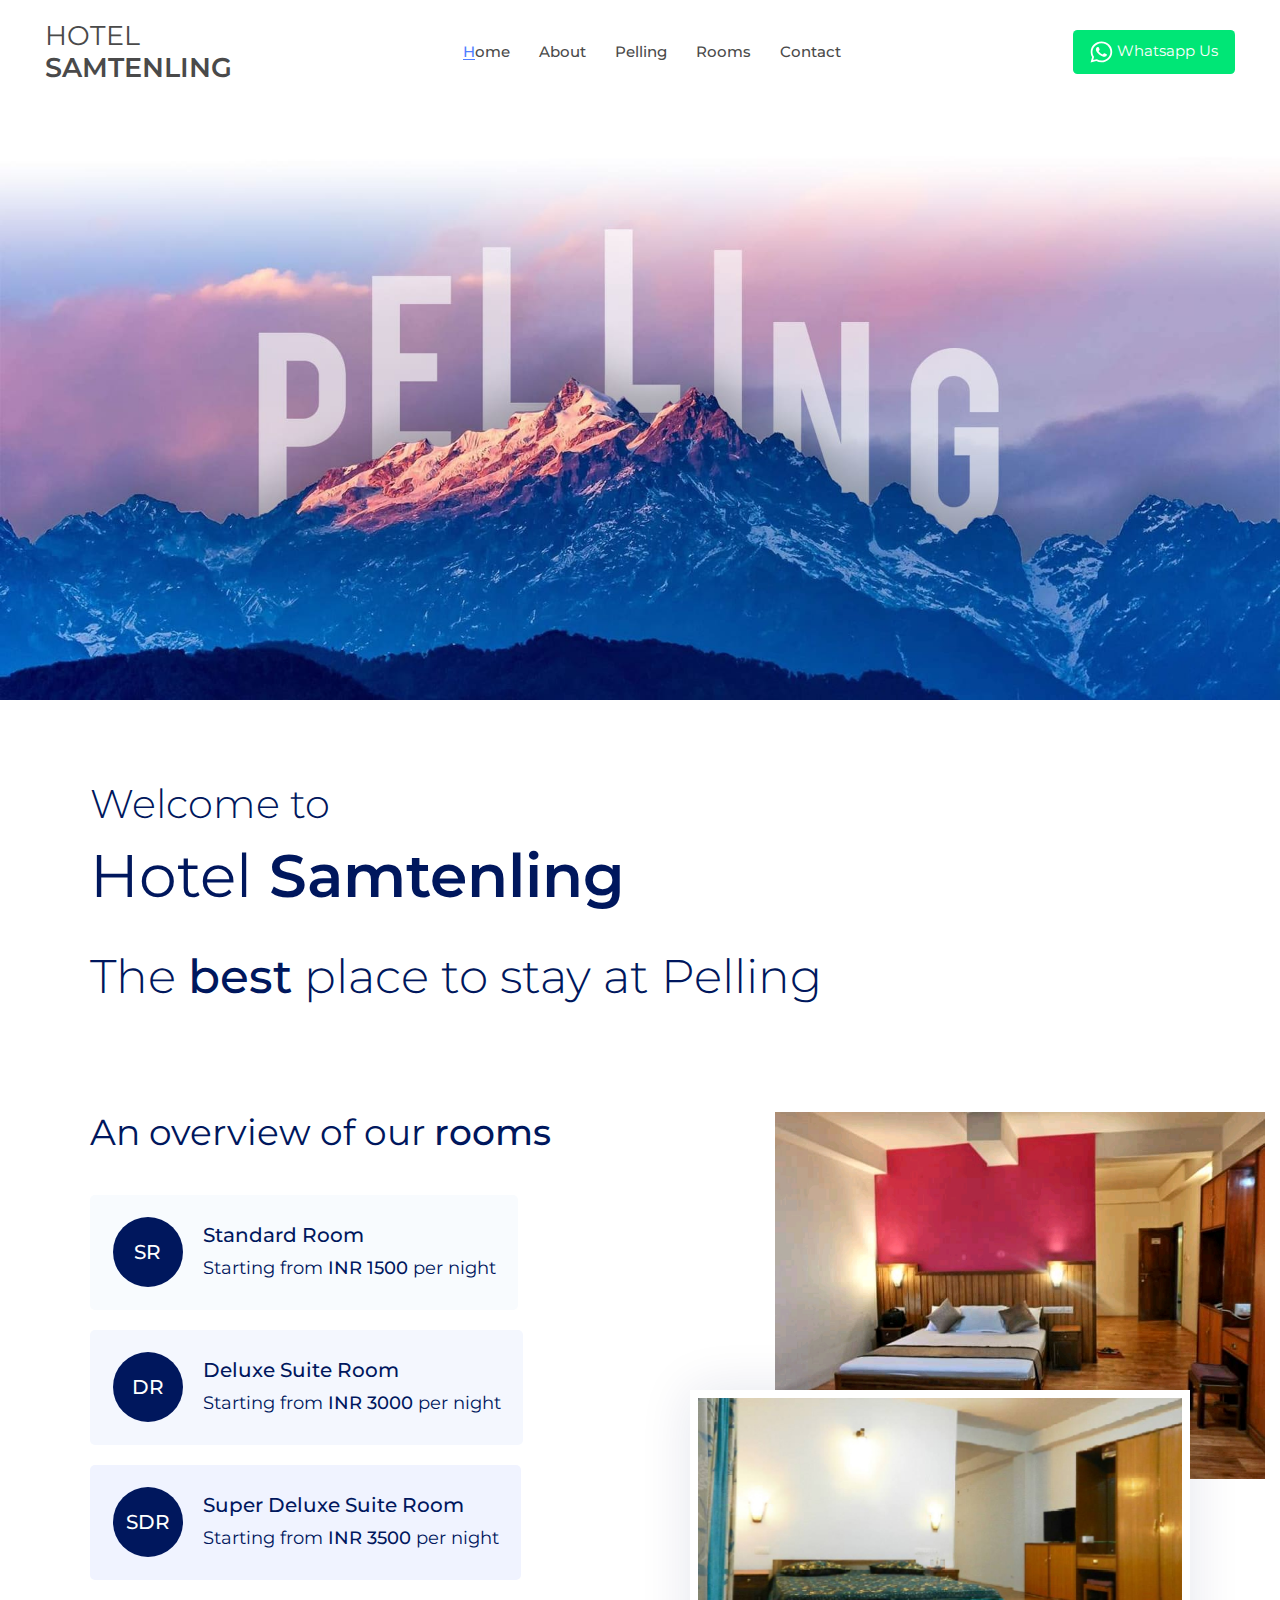
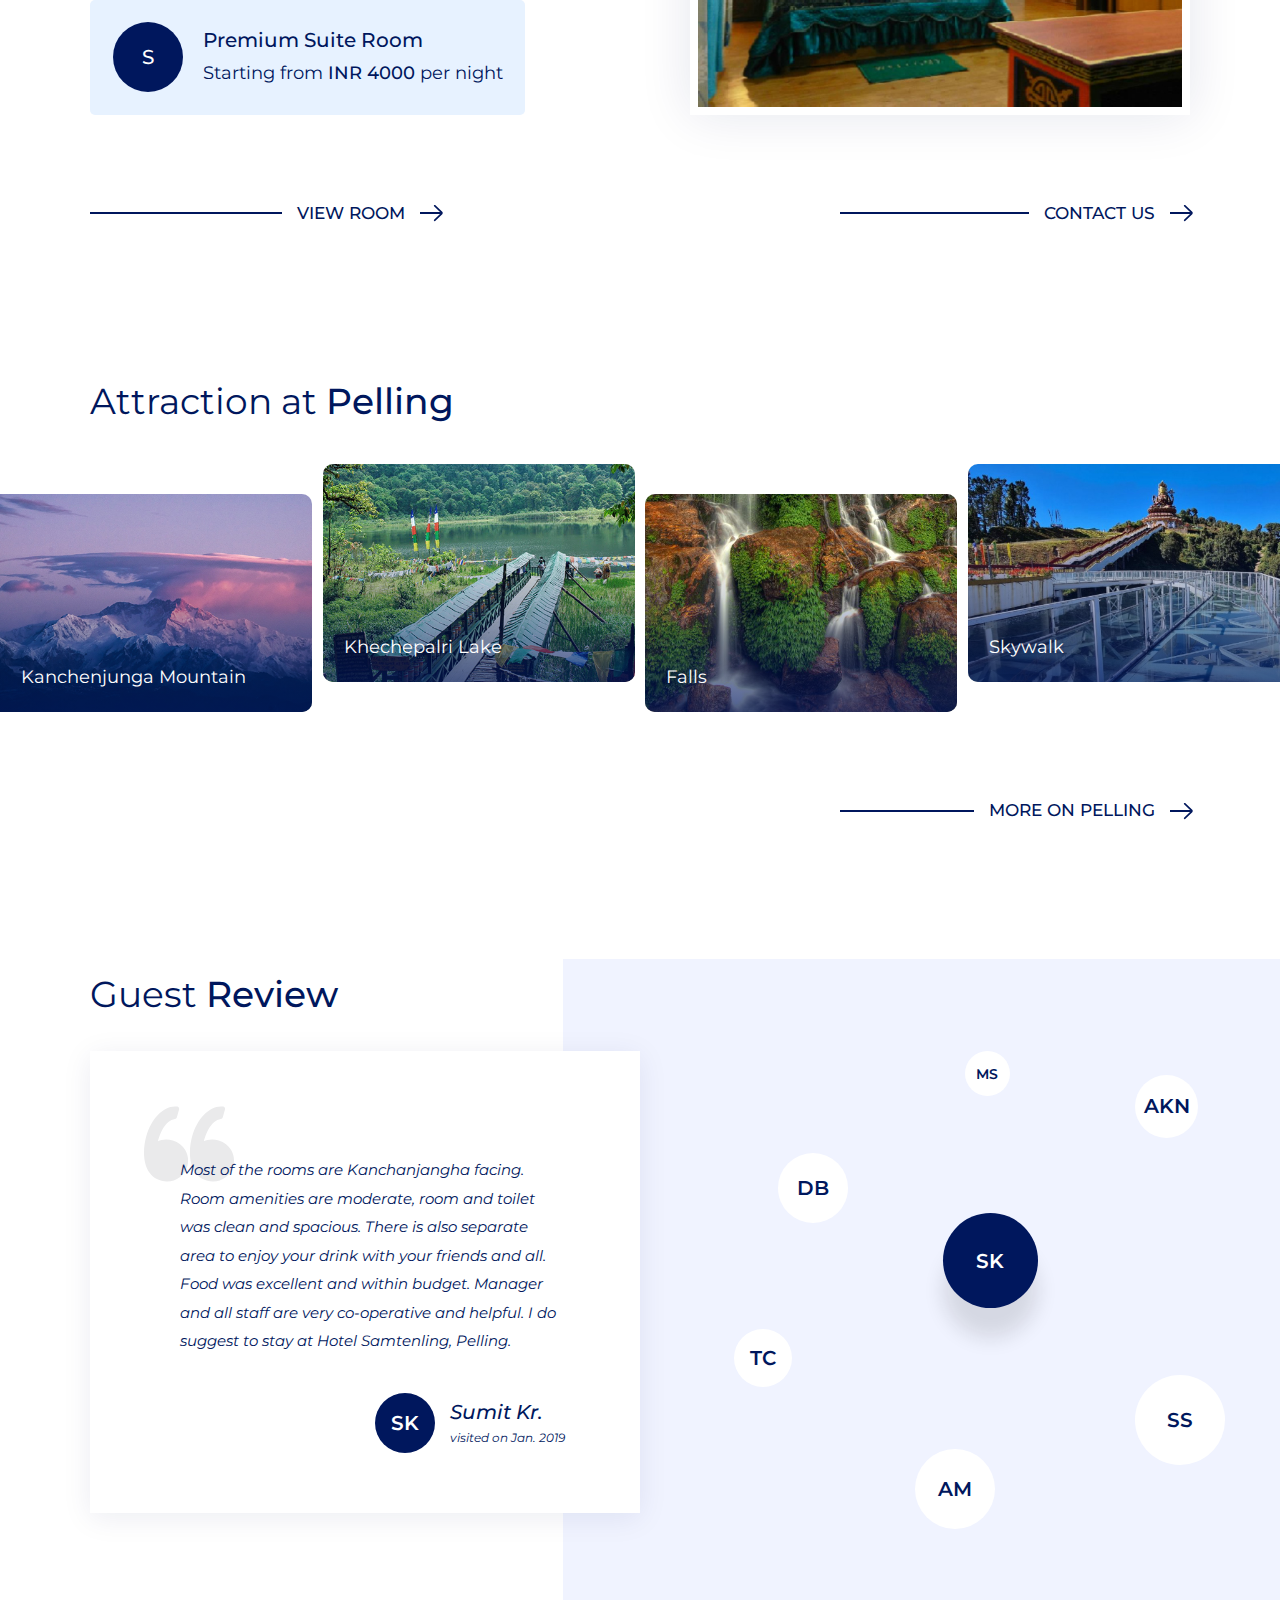
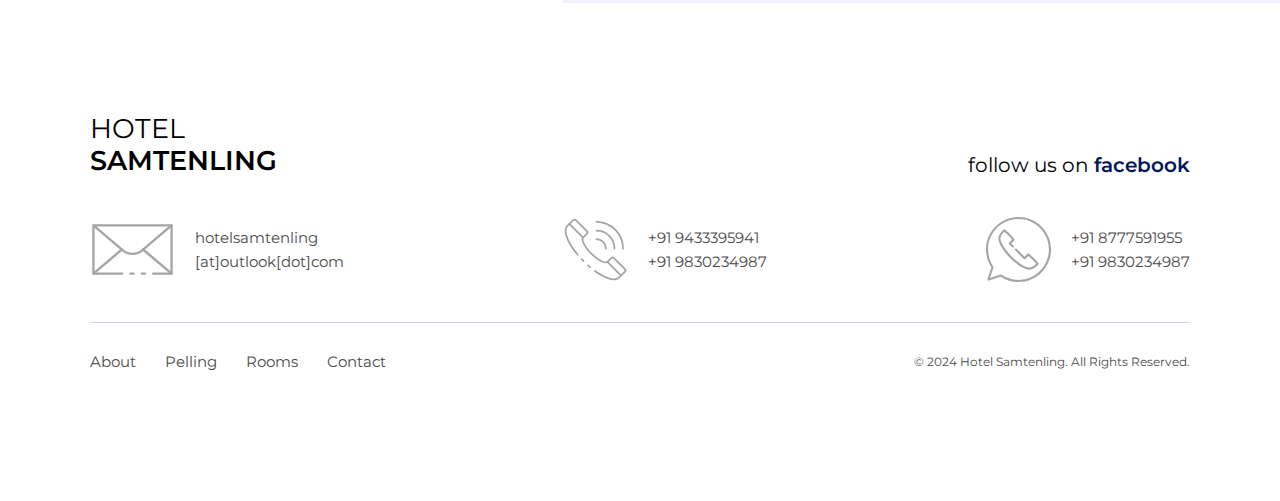
==== commit c489cbc7: "Update index.html" ====
--- a/index.html
+++ b/index.html
@@ -336,7 +336,7 @@
                             <li><a href="contact.html">Contact</a></li>
                         </ul>
                     </nav>
-                    <p>&copy; 2023 Hotel Samtenling. <span>All Rights Reserved.</span></p>
+                    <p>&copy; 2024 Hotel Samtenling. <span>All Rights Reserved.</span></p>
                 </div>
             </div>
         </div>
@@ -358,4 +358,4 @@
 
 </body>
 
-</html>+</html>
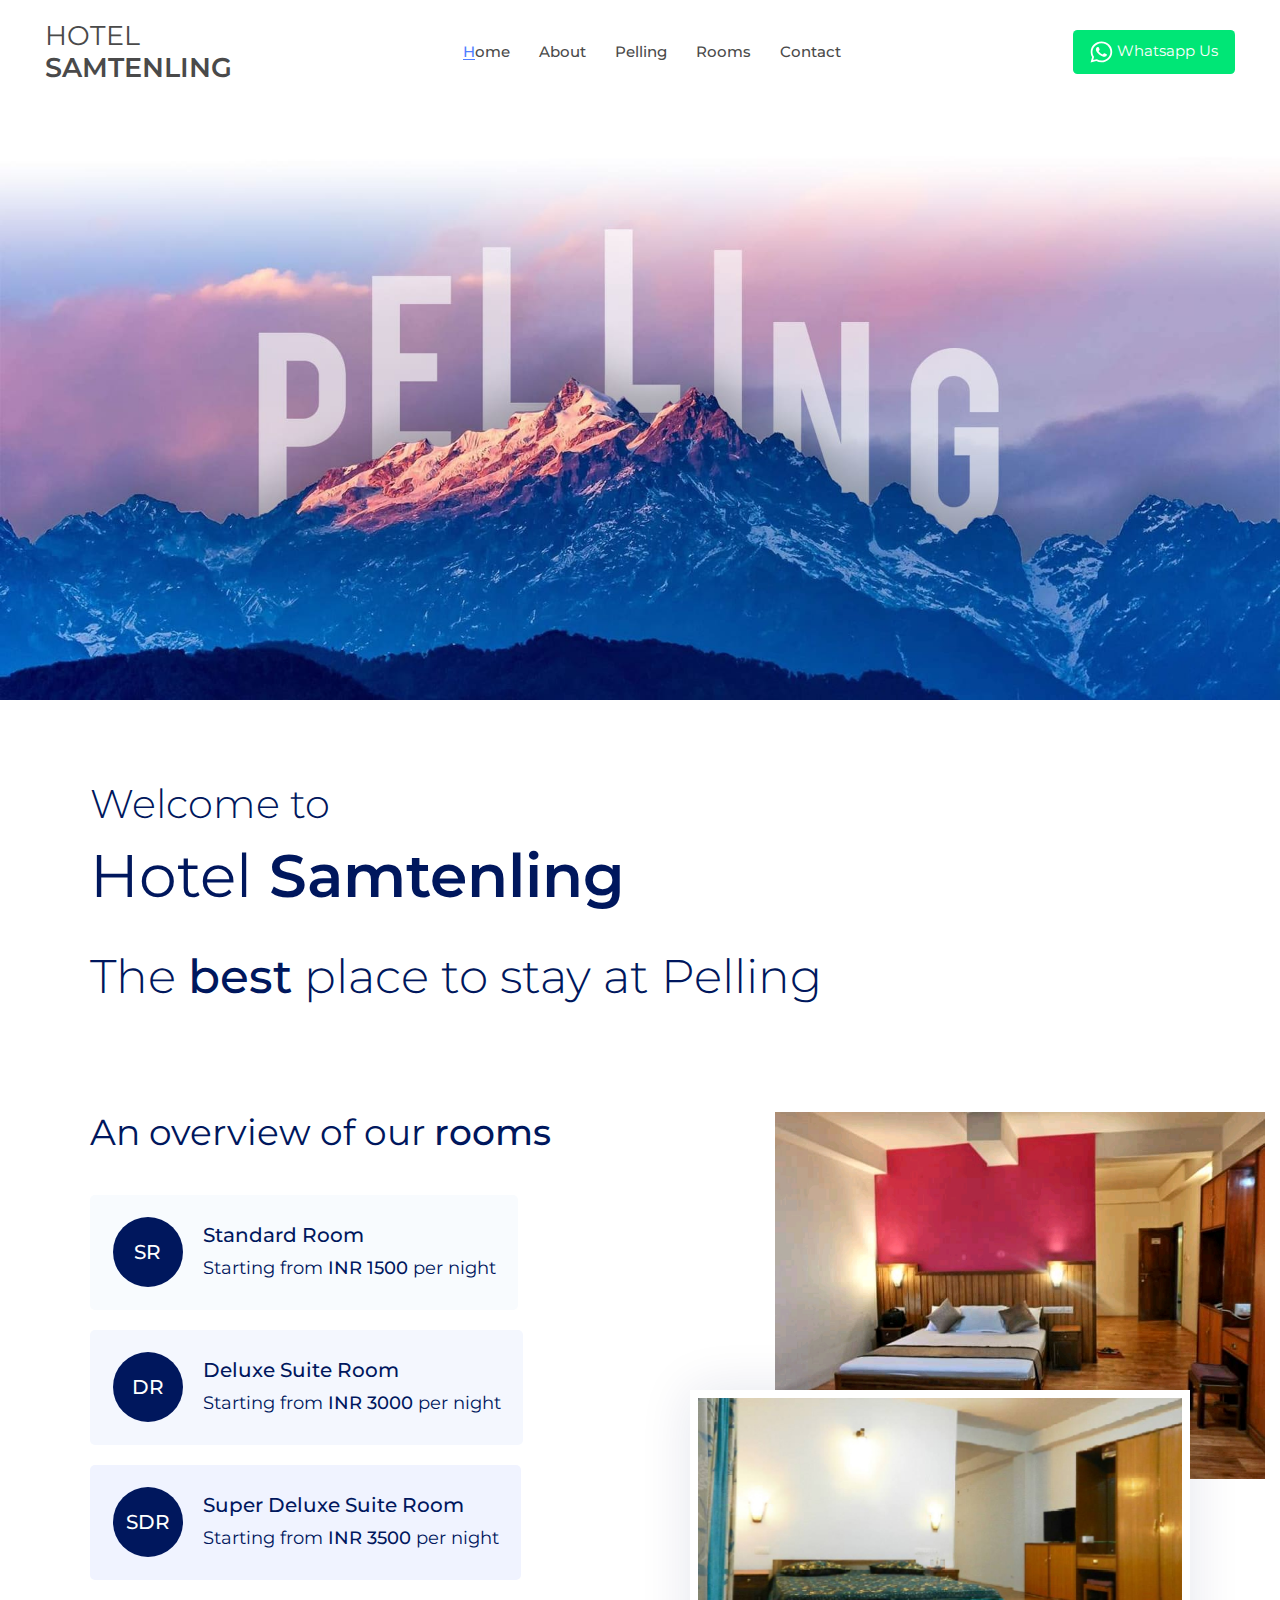
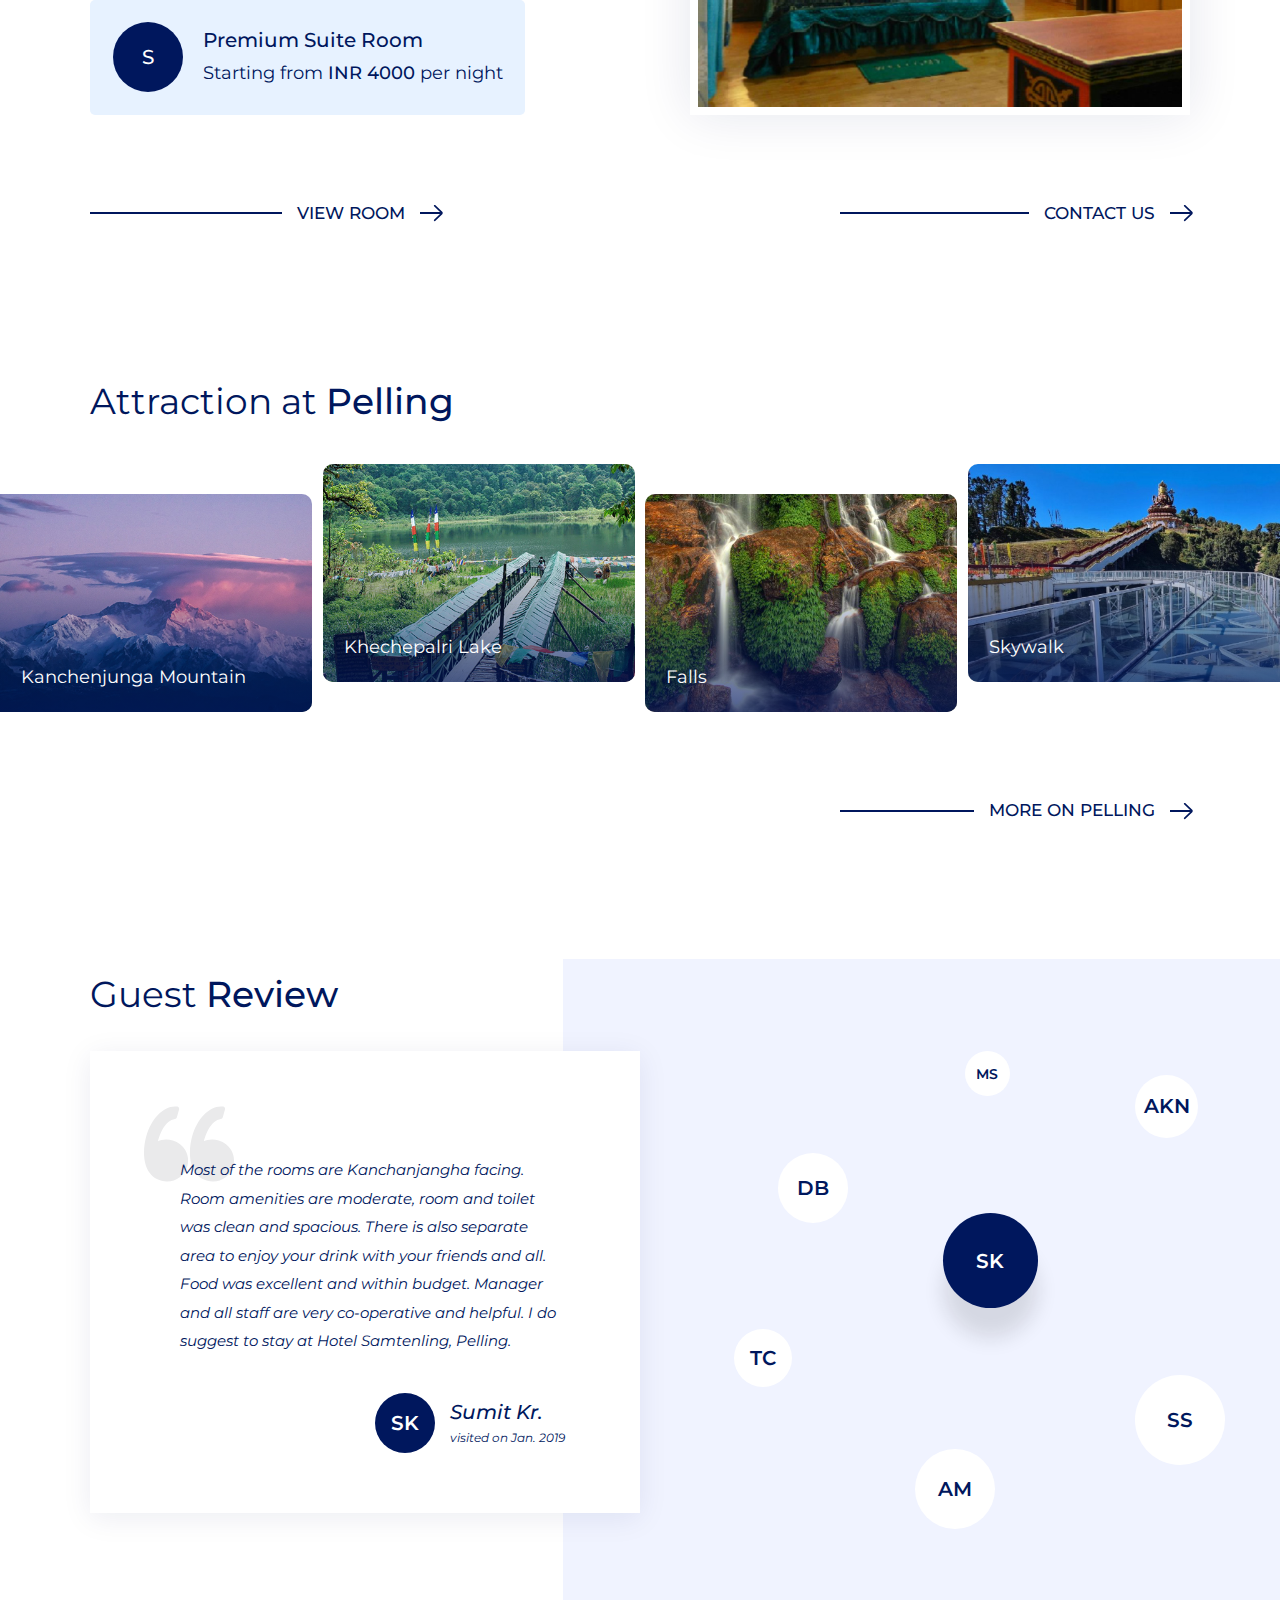
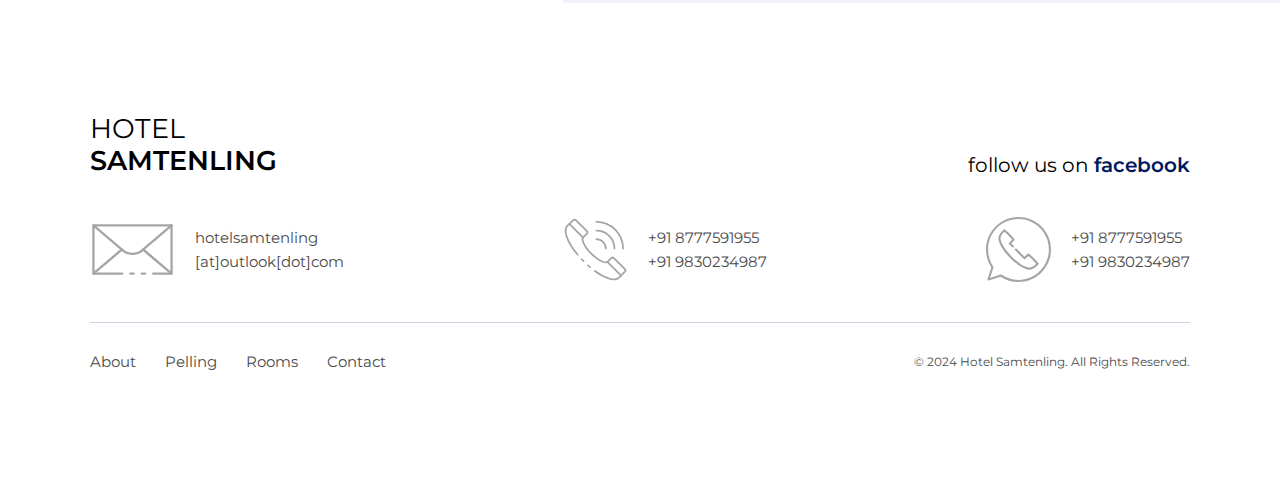
==== commit fb9b3750: "Update index.html" ====
--- a/index.html
+++ b/index.html
@@ -311,7 +311,7 @@
                     <address>
                         <span><img src="assets/img/icons/phone-call.svg" /></span>
                         <div>
-                            <p><a href="tel:+919433395941">+91 9433395941</a></p>
+                            <p><a href="tel:+918777591955">+91 8777591955</a></p>
                             <p><a href="tel:+919830234987">+91 9830234987</a></p>
                         </div>
                     </address>
